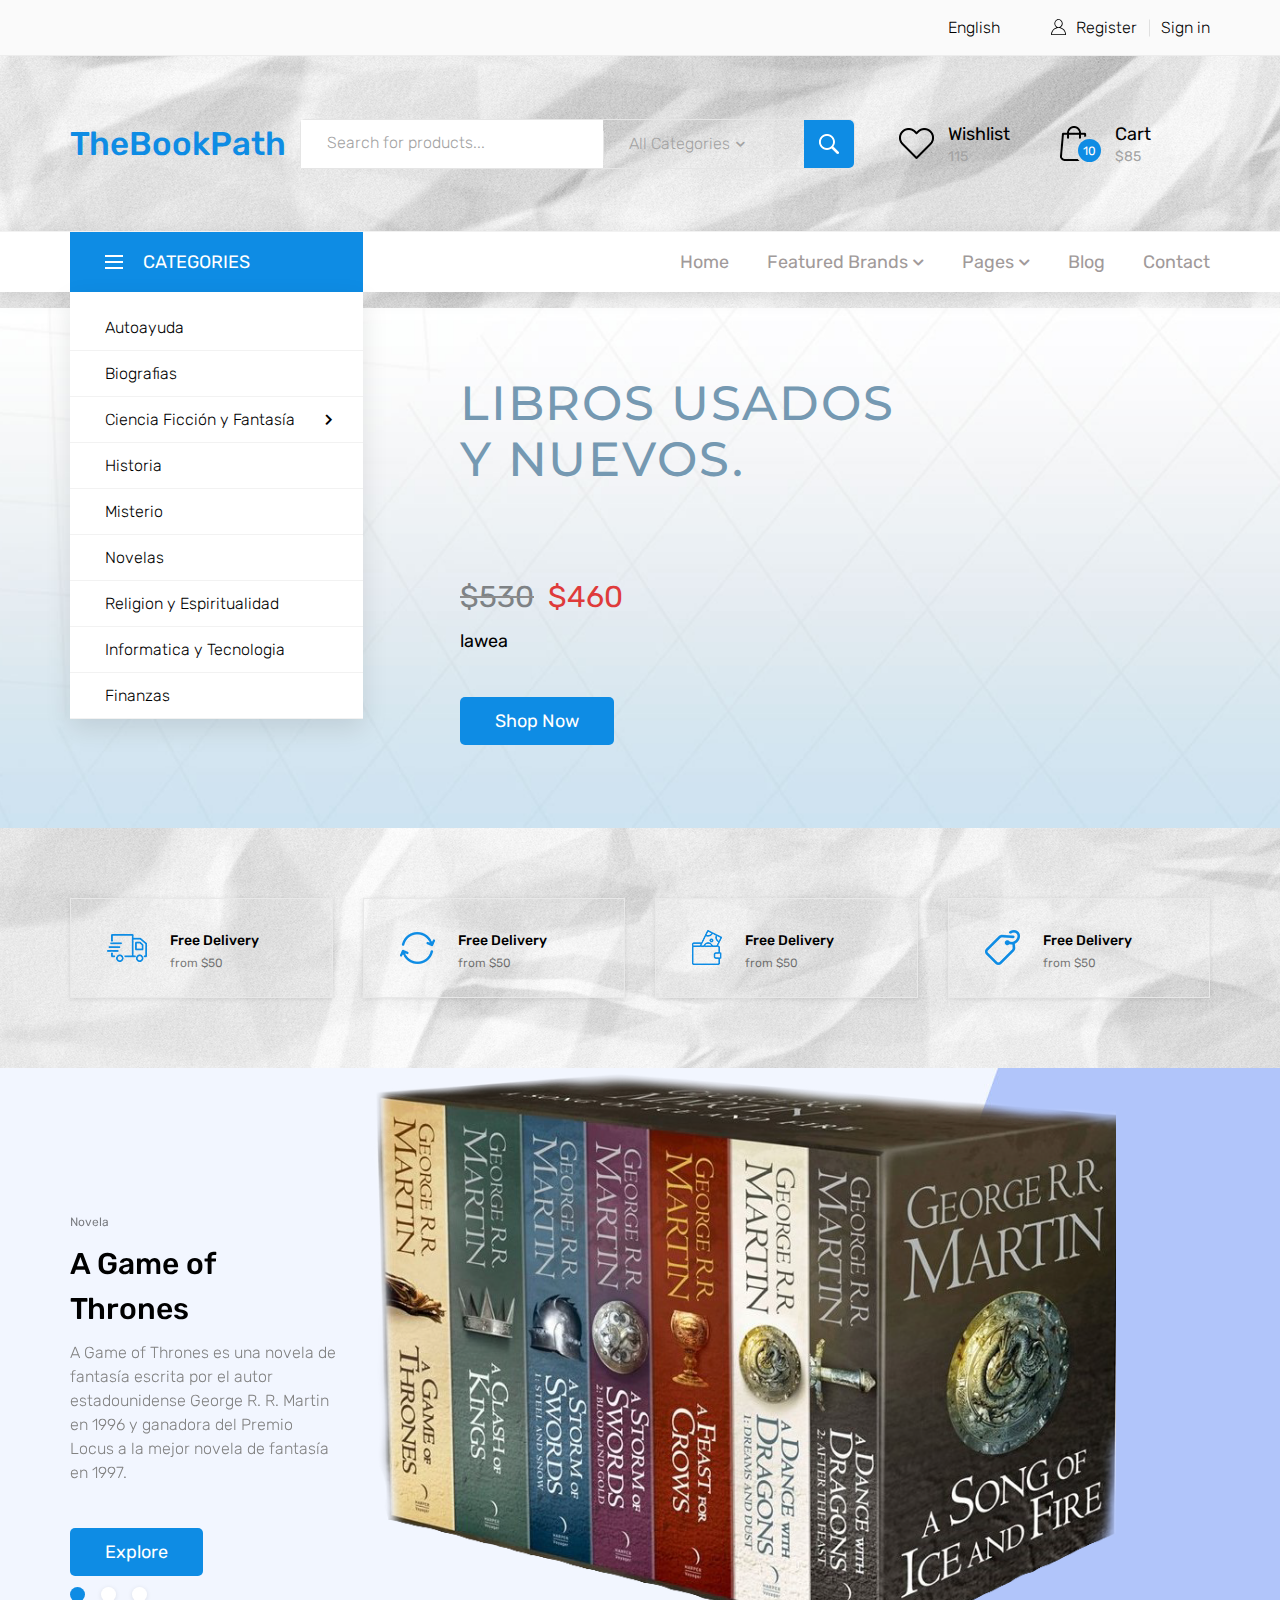
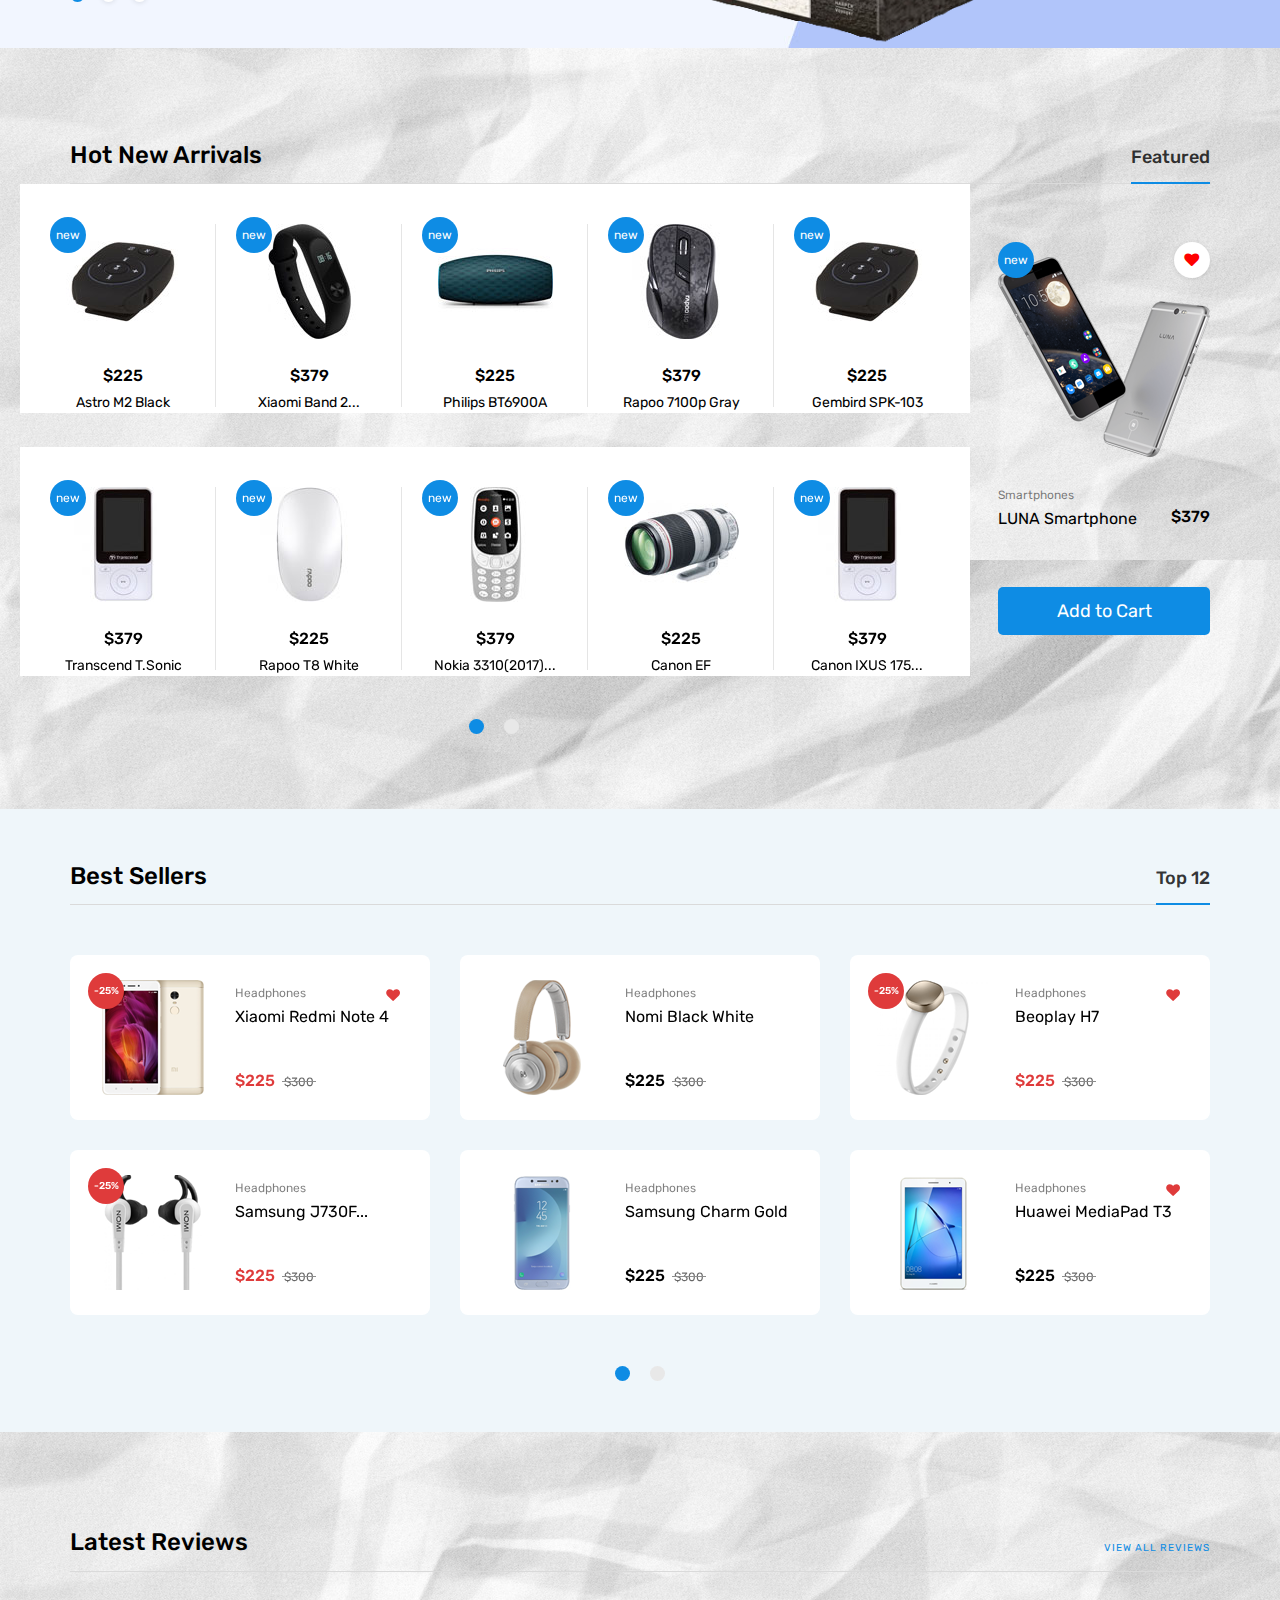
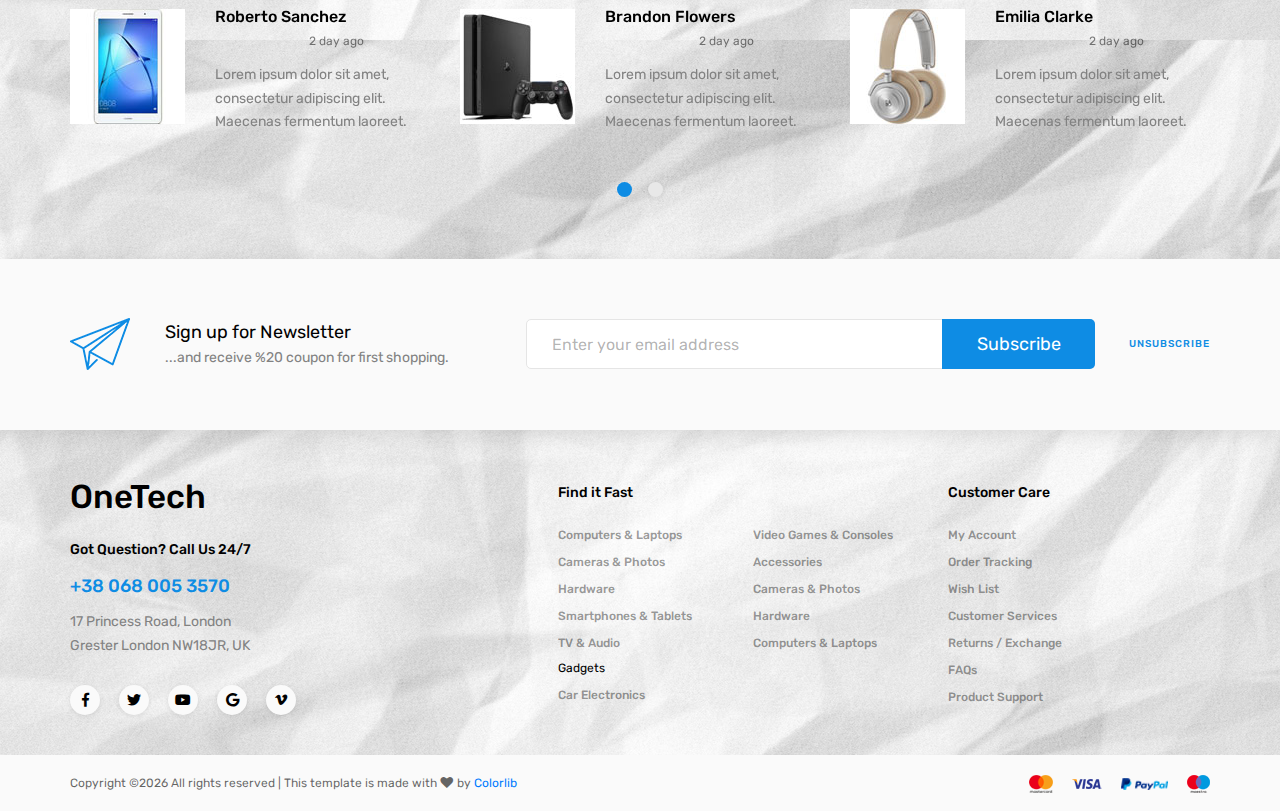
==== OneTech/OneTech/index.html @ 747f38c7 "Pagina" ====
<!DOCTYPE html>
<html lang="en">
<head>
<title>TheBookPath</title>
<meta charset="utf-8">
<meta http-equiv="X-UA-Compatible" content="IE=edge">
<meta name="description" content="TheBookPath">
<meta name="viewport" content="width=device-width, initial-scale=1">
<link rel="stylesheet" type="text/css" href="styles/bootstrap4/bootstrap.min.css">
<link href="plugins/fontawesome-free-5.0.1/css/fontawesome-all.css" rel="stylesheet" type="text/css">
<link rel="stylesheet" type="text/css" href="plugins/OwlCarousel2-2.2.1/owl.carousel.css">
<link rel="stylesheet" type="text/css" href="plugins/OwlCarousel2-2.2.1/owl.theme.default.css">
<link rel="stylesheet" type="text/css" href="plugins/OwlCarousel2-2.2.1/animate.css">
<link rel="stylesheet" type="text/css" href="plugins/slick-1.8.0/slick.css">
<link rel="stylesheet" type="text/css" href="styles/main_styles.css">
<link rel="stylesheet" type="text/css" href="styles/responsive.css">

</head>

<body>

<div class="super_container">
	
	<!-- Header -->
	
	<header class="header">

		<!-- Top Bar -->

		<div class="top_bar">
			<div class="container">
				<div class="row">
					<div class="col d-flex flex-row">

						<div class="top_bar_content ml-auto">
							<div class="top_bar_menu">
								<ul class="standard_dropdown top_bar_dropdown">
									<li>
										<a href="#">English<i class="fas fa-chevron-down"></i></a>
										<ul>
											<li><a href="#">Spanish</a></li>
										</ul>
									</li>
								</ul>
							</div>
							<div class="top_bar_user">
								<div class="user_icon"><img src="images/user.svg" alt=""></div>
								<div><a href="#">Register</a></div>
								<div><a href="#">Sign in</a></div>
							</div>
						</div>
					</div>
				</div>
			</div>		
		</div>

		<!-- Header Main -->

		<div class="header_main">
			<div class="container">
				<div class="row">

					<!-- Logo -->
					<div class="col-lg-2 col-sm-3 col-3 order-1">
						<div class="logo_container">
							<div class="logo"><a href="#">TheBookPath</a></div>
						</div>
					</div>

					<!-- Search -->
					<div class="col-lg-6 col-12 order-lg-2 order-3 text-lg-left text-right">
						<div class="header_search">
							<div class="header_search_content">
								<div class="header_search_form_container">
									<form action="#" class="header_search_form clearfix">
										<input type="search" required="required" class="header_search_input" placeholder="Search for products...">
										<div class="custom_dropdown">
											<div class="custom_dropdown_list">
												<span class="custom_dropdown_placeholder clc">All Categories</span>
												<i class="fas fa-chevron-down"></i>
												<ul class="custom_list clc">
													<li><a class="clc" href="#">All Categories</a></li>
													<li><a class="clc" href="#">Computers</a></li>
													<li><a class="clc" href="#">Laptops</a></li>
													<li><a class="clc" href="#">Cameras</a></li>
													<li><a class="clc" href="#">Hardware</a></li>
													<li><a class="clc" href="#">Smartphones</a></li>
												</ul>
											</div>
										</div>
										<button type="submit" class="header_search_button trans_300" value="Submit"><img src="images/search.png" alt=""></button>
									</form>
								</div>
							</div>
						</div>
					</div>

					<!-- Wishlist -->
					<div class="col-lg-4 col-9 order-lg-3 order-2 text-lg-left text-right">
						<div class="wishlist_cart d-flex flex-row align-items-center justify-content-end">
							<div class="wishlist d-flex flex-row align-items-center justify-content-end">
								<div class="wishlist_icon"><img src="images/heart.png" alt=""></div>
								<div class="wishlist_content">
									<div class="wishlist_text"><a href="#">Wishlist</a></div>
									<div class="wishlist_count">115</div>
								</div>
							</div>

							<!-- Cart -->
							<div class="cart">
								<div class="cart_container d-flex flex-row align-items-center justify-content-end">
									<div class="cart_icon">
										<img src="images/cart.png" alt="">
										<div class="cart_count"><span>10</span></div>
									</div>
									<div class="cart_content">
										<div class="cart_text"><a href="#">Cart</a></div>
										<div class="cart_price">$85</div>
									</div>
								</div>
							</div>
						</div>
					</div>
				</div>
			</div>
		</div>
		
		<!-- Main Navigation -->

		<nav class="main_nav">
			<div class="container">
				<div class="row">
					<div class="col">
						
						<div class="main_nav_content d-flex flex-row">

							<!-- Categories Menu -->

							<div class="cat_menu_container">
								<div class="cat_menu_title d-flex flex-row align-items-center justify-content-start">
									<div class="cat_burger"><span></span><span></span><span></span></div>
									<div class="cat_menu_text">categories</div>
								</div>

								<ul class="cat_menu">
									<li><a href="#">Autoayuda<i class="fas fa-chevron-right"></i></a></li>
									<li><a href="#">Biografias<i class="fas fa-chevron-right"></i></a></li>
									<li class="hassubs">
										<a href="#">Ciencia Ficción y Fantasía<i class="fas fa-chevron-right"></i></a>
										<ul>
											<li><a href="#">Épica<i class="fas fa-chevron-right"></i></a></li>
											<li><a href="#">Militar<i class="fas fa-chevron-right"></i></a></li>
											<li><a href="#">Vida Urbana<i class="fas fa-chevron-right"></i></a></li>
										</ul>
									</li>
									<li><a href="#">Historia<i class="fas fa-chevron-right"></i></a></li>
									<li><a href="#">Misterio<i class="fas fa-chevron-right"></i></a></li>
									<li><a href="#">Novelas<i class="fas fa-chevron-right"></i></a></li>
									<li><a href="#">Religion y Espiritualidad<i class="fas fa-chevron-right"></i></a></li>
									<li><a href="#">Informatica y Tecnologia<i class="fas fa-chevron-right"></i></a></li>
									<li><a href="#">Finanzas<i class="fas fa-chevron-right"></i></a></li>
								</ul>
							</div>

							<!-- Main Nav Menu -->

							<div class="main_nav_menu ml-auto">
								<ul class="standard_dropdown main_nav_dropdown">
									<li><a href="#">Home<i class="fas fa-chevron-down"></i></a></li>
									<li class="hassubs">
										<a href="#">Featured Brands<i class="fas fa-chevron-down"></i></a>
										<ul>
											<li>
												<a href="#">Menu Item<i class="fas fa-chevron-down"></i></a>
												<ul>
													<li><a href="#">Menu Item<i class="fas fa-chevron-down"></i></a></li>
													<li><a href="#">Menu Item<i class="fas fa-chevron-down"></i></a></li>
													<li><a href="#">Menu Item<i class="fas fa-chevron-down"></i></a></li>
												</ul>
											</li>
											<li><a href="#">Menu Item<i class="fas fa-chevron-down"></i></a></li>
											<li><a href="#">Menu Item<i class="fas fa-chevron-down"></i></a></li>
											<li><a href="#">Menu Item<i class="fas fa-chevron-down"></i></a></li>
										</ul>
									</li>
									<li class="hassubs">
										<a href="#">Pages<i class="fas fa-chevron-down"></i></a>
										<ul>
											<li><a href="shop.html">Shop<i class="fas fa-chevron-down"></i></a></li>
											<li><a href="product.html">Product<i class="fas fa-chevron-down"></i></a></li>
											<li><a href="blog.html">Blog<i class="fas fa-chevron-down"></i></a></li>
											<li><a href="blog_single.html">Blog Post<i class="fas fa-chevron-down"></i></a></li>
											<li><a href="regular.html">Regular Post<i class="fas fa-chevron-down"></i></a></li>
											<li><a href="cart.html">Cart<i class="fas fa-chevron-down"></i></a></li>
											<li><a href="contact.html">Contact<i class="fas fa-chevron-down"></i></a></li>
										</ul>
									</li>
									<li><a href="blog.html">Blog<i class="fas fa-chevron-down"></i></a></li>
									<li><a href="contact.html">Contact<i class="fas fa-chevron-down"></i></a></li>
								</ul>
							</div>

							<!-- Menu Trigger -->

							<div class="menu_trigger_container ml-auto">
								<div class="menu_trigger d-flex flex-row align-items-center justify-content-end">
									<div class="menu_burger">
										<div class="menu_trigger_text">menu</div>
										<div class="cat_burger menu_burger_inner"><span></span><span></span><span></span></div>
									</div>
								</div>
							</div>

						</div>
					</div>
				</div>
			</div>
		</nav>
		
		<!-- Menu -->

		<div class="page_menu">
			<div class="container">
				<div class="row">
					<div class="col">
						
						<div class="page_menu_content">
							
							<div class="page_menu_search">
								<form action="#">
									<input type="search" required="required" class="page_menu_search_input" placeholder="Search for products...">
								</form>
							</div>
							<ul class="page_menu_nav">
								<li class="page_menu_item has-children">
									<a href="#">Language<i class="fa fa-angle-down"></i></a>
									<ul class="page_menu_selection">
										<li><a href="#">English<i class="fa fa-angle-down"></i></a></li>
										<li><a href="#">Spanish<i class="fa fa-angle-down"></i></a></li>	
									</ul>
								</li>
								<li class="page_menu_item has-children">
									<a href="#">Currency<i class="fa fa-angle-down"></i></a>
									<ul class="page_menu_selection">
										<li><a href="#">US Dollar<i class="fa fa-angle-down"></i></a></li>
										<li><a href="#">EUR Euro<i class="fa fa-angle-down"></i></a></li>
										<li><a href="#">GBP British Pound<i class="fa fa-angle-down"></i></a></li>
										<li><a href="#">JPY Japanese Yen<i class="fa fa-angle-down"></i></a></li>
									</ul>
								</li>
								<li class="page_menu_item">
									<a href="#">Home<i class="fa fa-angle-down"></i></a>
								</li>
								<li class="page_menu_item has-children">
									<a href="#">Super Deals<i class="fa fa-angle-down"></i></a>
									<ul class="page_menu_selection">
										<li><a href="#">Super Deals<i class="fa fa-angle-down"></i></a></li>
										<li class="page_menu_item has-children">
											<a href="#">Menu Item<i class="fa fa-angle-down"></i></a>
											<ul class="page_menu_selection">
												<li><a href="#">Menu Item<i class="fa fa-angle-down"></i></a></li>
												<li><a href="#">Menu Item<i class="fa fa-angle-down"></i></a></li>
												<li><a href="#">Menu Item<i class="fa fa-angle-down"></i></a></li>
												<li><a href="#">Menu Item<i class="fa fa-angle-down"></i></a></li>
											</ul>
										</li>
										<li><a href="#">Menu Item<i class="fa fa-angle-down"></i></a></li>
										<li><a href="#">Menu Item<i class="fa fa-angle-down"></i></a></li>
										<li><a href="#">Menu Item<i class="fa fa-angle-down"></i></a></li>
									</ul>
								</li>
								<li class="page_menu_item has-children">
									<a href="#">Featured Brands<i class="fa fa-angle-down"></i></a>
									<ul class="page_menu_selection">
										<li><a href="#">Featured Brands<i class="fa fa-angle-down"></i></a></li>
										<li><a href="#">Menu Item<i class="fa fa-angle-down"></i></a></li>
										<li><a href="#">Menu Item<i class="fa fa-angle-down"></i></a></li>
										<li><a href="#">Menu Item<i class="fa fa-angle-down"></i></a></li>
									</ul>
								</li>
								<li class="page_menu_item has-children">
									<a href="#">Trending Styles<i class="fa fa-angle-down"></i></a>
									<ul class="page_menu_selection">
										<li><a href="#">Trending Styles<i class="fa fa-angle-down"></i></a></li>
										<li><a href="#">Menu Item<i class="fa fa-angle-down"></i></a></li>
										<li><a href="#">Menu Item<i class="fa fa-angle-down"></i></a></li>
										<li><a href="#">Menu Item<i class="fa fa-angle-down"></i></a></li>
									</ul>
								</li>
								<li class="page_menu_item"><a href="blog.html">blog<i class="fa fa-angle-down"></i></a></li>
								<li class="page_menu_item"><a href="contact.html">contact<i class="fa fa-angle-down"></i></a></li>
							</ul>
							
							<div class="menu_contact">
								<div class="menu_contact_item"><div class="menu_contact_icon"><img src="images/phone_white.png" alt=""></div>+38 068 005 3570</div>
								<div class="menu_contact_item"><div class="menu_contact_icon"><img src="images/mail_white.png" alt=""></div><a href="mailto:fastsales@gmail.com">fastsales@gmail.com</a></div>
							</div>
						</div>
					</div>
				</div>
			</div>
		</div>

	</header>
	
	<!-- Banner -->

	<div class="banner">
		<div class="banner_background" style="background-image:url(images/banner_background.jpg)"></div>
		<div class="container fill_height">
			<div class="row fill_height">
				<div class="banner_product_image"><img src="images/banner_product.jpg" alt=""></div>
				<div class="col-lg-5 offset-lg-4 fill_height">
					<div class="banner_content">
						<h1 class="banner_text">Libros usados y nuevos.</h1>
						<div class="banner_price"><span>$530</span>$460</div>
						<div class="banner_product_name">lawea</div>
						<div class="button banner_button"><a href="#">Shop Now</a></div>
					</div>
				</div>
			</div>
		</div>
	</div>

	<!-- Characteristics -->

	<div class="characteristics">
		<div class="container">
			<div class="row">

				<!-- Char. Item -->
				<div class="col-lg-3 col-md-6 char_col">
					
					<div class="char_item d-flex flex-row align-items-center justify-content-start">
						<div class="char_icon"><img src="images/char_1.png" alt=""></div>
						<div class="char_content">
							<div class="char_title">Free Delivery</div>
							<div class="char_subtitle">from $50</div>
						</div>
					</div>
				</div>

				<!-- Char. Item -->
				<div class="col-lg-3 col-md-6 char_col">
					
					<div class="char_item d-flex flex-row align-items-center justify-content-start">
						<div class="char_icon"><img src="images/char_2.png" alt=""></div>
						<div class="char_content">
							<div class="char_title">Free Delivery</div>
							<div class="char_subtitle">from $50</div>
						</div>
					</div>
				</div>

				<!-- Char. Item -->
				<div class="col-lg-3 col-md-6 char_col">
					
					<div class="char_item d-flex flex-row align-items-center justify-content-start">
						<div class="char_icon"><img src="images/char_3.png" alt=""></div>
						<div class="char_content">
							<div class="char_title">Free Delivery</div>
							<div class="char_subtitle">from $50</div>
						</div>
					</div>
				</div>

				<!-- Char. Item -->
				<div class="col-lg-3 col-md-6 char_col">
					
					<div class="char_item d-flex flex-row align-items-center justify-content-start">
						<div class="char_icon"><img src="images/char_4.png" alt=""></div>
						<div class="char_content">
							<div class="char_title">Free Delivery</div>
							<div class="char_subtitle">from $50</div>
						</div>
					</div>
				</div>
			</div>
		</div>
	</div>

	<!-- Banner -->

	<div class="banner_2">
		<div class="banner_2_background" style="background-image:url(images/banner_2_background.jpg)"></div>
		<div class="banner_2_container">
			<div class="banner_2_dots"></div>
			<!-- Banner 2 Slider -->

			<div class="owl-carousel owl-theme banner_2_slider">

				<!-- Banner 2 Slider Item -->
				<div class="owl-item">
					<div class="banner_2_item">
						<div class="container fill_height">
							<div class="row fill_height">
								<div class="col-lg-4 col-md-6 fill_height">
									<div class="banner_2_content">
										<div class="banner_2_category">Novela</div>
										<div class="banner_2_title">A Game of Thrones</div>
										<div class="banner_2_text">A Game of Thrones es una novela de fantasía escrita por el autor estadounidense George R. R. Martin en 1996 y ganadora del Premio Locus a la mejor novela de fantasía en 1997. </div>
										<div class="button banner_2_button"><a href="#">Explore</a></div>
									</div>
									
								</div>
								<div class="col-lg-8 col-md-6 fill_height">
									<div class="banner_2_image_container">
										<div class="banner_2_image"><img src="images/banner_2_product.png" alt=""></div>
									</div>
								</div>
							</div>
						</div>			
					</div>
				</div>

				<!-- Banner 2 Slider Item -->
				<div class="owl-item">
					<div class="banner_2_item">
						<div class="container fill_height">
							<div class="row fill_height">
								<div class="col-lg-4 col-md-6 fill_height">
									<div class="banner_2_content">
										<div class="banner_2_category">Laptops</div>
										<div class="banner_2_title">MacBook Air 13</div>
										<div class="banner_2_text">Lorem ipsum dolor sit amet, consectetur adipiscing elit. Maecenas fermentum laoreet.</div>
										<div class="rating_r rating_r_4 banner_2_rating"><i></i><i></i><i></i><i></i><i></i></div>
										<div class="button banner_2_button"><a href="#">Explore</a></div>
									</div>
									
								</div>
								<div class="col-lg-8 col-md-6 fill_height">
									<div class="banner_2_image_container">
										<div class="banner_2_image"><img src="images/banner_2_product.png" alt=""></div>
									</div>
								</div>
							</div>
						</div>			
					</div>
				</div>

				<!-- Banner 2 Slider Item -->
				<div class="owl-item">
					<div class="banner_2_item">
						<div class="container fill_height">
							<div class="row fill_height">
								<div class="col-lg-4 col-md-6 fill_height">
									<div class="banner_2_content">
										<div class="banner_2_category">Laptops</div>
										<div class="banner_2_title">MacBook Air 13</div>
										<div class="banner_2_text">Lorem ipsum dolor sit amet, consectetur adipiscing elit. Maecenas fermentum laoreet.</div>
										<div class="rating_r rating_r_4 banner_2_rating"><i></i><i></i><i></i><i></i><i></i></div>
										<div class="button banner_2_button"><a href="#">Explore</a></div>
									</div>
									
								</div>
								<div class="col-lg-8 col-md-6 fill_height">
									<div class="banner_2_image_container">
										<div class="banner_2_image"><img src="images/banner_2_product.png" alt=""></div>
									</div>
								</div>
							</div>
						</div>			
					</div>
				</div>

			</div>
		</div>
	</div>

	<!-- Hot New Arrivals -->

	<div class="new_arrivals">
		<div class="container">
			<div class="row">
				<div class="col">
					<div class="tabbed_container">
						<div class="tabs clearfix tabs-right">
							<div class="new_arrivals_title">Hot New Arrivals</div>
							<ul class="clearfix">
								<li class="active">Featured</li>
							</ul>
							<div class="tabs_line"><span></span></div>
						</div>
						<div class="row">
							<div class="col-lg-9" style="z-index:1;">

								<!-- Product Panel -->
								<div class="product_panel panel active">
									<div class="arrivals_slider slider">

										<!-- Slider Item -->
										<div class="arrivals_slider_item">
											<div class="border_active"></div>
											<div class="product_item is_new d-flex flex-column align-items-center justify-content-center text-center">
												<div class="product_image d-flex flex-column align-items-center justify-content-center"><img src="images/new_1.jpg" alt=""></div>
												<div class="product_content">
													<div class="product_price">$225</div>
													<div class="product_name"><div><a href="product.html">Astro M2 Black</a></div></div>
													<div class="product_extras">
														<div class="product_color">
															<input type="radio" checked name="product_color" style="background:#b19c83">
															<input type="radio" name="product_color" style="background:#000000">
															<input type="radio" name="product_color" style="background:#999999">
														</div>
														<button class="product_cart_button">Add to Cart</button>
													</div>
												</div>
												<div class="product_fav"><i class="fas fa-heart"></i></div>
												<ul class="product_marks">
													<li class="product_mark product_discount">-25%</li>
													<li class="product_mark product_new">new</li>
												</ul>
											</div>
										</div>

										<!-- Slider Item -->
										<div class="arrivals_slider_item">
											<div class="border_active"></div>
											<div class="product_item is_new d-flex flex-column align-items-center justify-content-center text-center">
												<div class="product_image d-flex flex-column align-items-center justify-content-center"><img src="images/new_2.jpg" alt=""></div>
												<div class="product_content">
													<div class="product_price">$379</div>
													<div class="product_name"><div><a href="product.html">Transcend T.Sonic</a></div></div>
													<div class="product_extras">
														<div class="product_color">
															<input type="radio" checked name="product_color" style="background:#b19c83">
															<input type="radio" name="product_color" style="background:#000000">
															<input type="radio" name="product_color" style="background:#999999">
														</div>
														<button class="product_cart_button active">Add to Cart</button>
													</div>
												</div>
												<div class="product_fav"><i class="fas fa-heart"></i></div>
												<ul class="product_marks">
													<li class="product_mark product_discount"></li>
													<li class="product_mark product_new">new</li>
												</ul>
											</div>
										</div>

										<!-- Slider Item -->
										<div class="arrivals_slider_item">
											<div class="border_active"></div>
											<div class="product_item is_new d-flex flex-column align-items-center justify-content-center text-center">
												<div class="product_image d-flex flex-column align-items-center justify-content-center"><img src="images/new_3.jpg" alt=""></div>
												<div class="product_content">
													<div class="product_price">$379</div>
													<div class="product_name"><div><a href="product.html">Xiaomi Band 2...</a></div></div>
													<div class="product_extras">
														<div class="product_color">
															<input type="radio" checked name="product_color" style="background:#b19c83">
															<input type="radio" name="product_color" style="background:#000000">
															<input type="radio" name="product_color" style="background:#999999">
														</div>
														<button class="product_cart_button">Add to Cart</button>
													</div>
												</div>
												<div class="product_fav"><i class="fas fa-heart"></i></div>
												<ul class="product_marks">
													<li class="product_mark product_discount"></li>
													<li class="product_mark product_new">new</li>
												</ul>
											</div>
										</div>

										<!-- Slider Item -->
										<div class="arrivals_slider_item">
											<div class="border_active"></div>
											<div class="product_item is_new d-flex flex-column align-items-center justify-content-center text-center">
												<div class="product_image d-flex flex-column align-items-center justify-content-center"><img src="images/new_4.jpg" alt=""></div>
												<div class="product_content">
													<div class="product_price">$225</div>
													<div class="product_name"><div><a href="product.html">Rapoo T8 White</a></div></div>
													<div class="product_extras">
														<div class="product_color">
															<input type="radio" checked name="product_color" style="background:#b19c83">
															<input type="radio" name="product_color" style="background:#000000">
															<input type="radio" name="product_color" style="background:#999999">
														</div>
														<button class="product_cart_button">Add to Cart</button>
													</div>
												</div>
												<div class="product_fav"><i class="fas fa-heart"></i></div>
												<ul class="product_marks">
													<li class="product_mark product_discount"></li>
													<li class="product_mark product_new">new</li>
												</ul>
											</div>
										</div>

										<!-- Slider Item -->
										<div class="arrivals_slider_item">
											<div class="border_active"></div>
											<div class="product_item is_new d-flex flex-column align-items-center justify-content-center text-center">
												<div class="product_image d-flex flex-column align-items-center justify-content-center"><img src="images/new_5.jpg" alt=""></div>
												<div class="product_content">
													<div class="product_price">$225</div>
													<div class="product_name"><div><a href="product.html">Philips BT6900A</a></div></div>
													<div class="product_extras">
														<div class="product_color">
															<input type="radio" checked name="product_color" style="background:#b19c83">
															<input type="radio" name="product_color" style="background:#000000">
															<input type="radio" name="product_color" style="background:#999999">
														</div>
														<button class="product_cart_button">Add to Cart</button>
													</div>
												</div>
												<div class="product_fav"><i class="fas fa-heart"></i></div>
												<ul class="product_marks">
													<li class="product_mark product_discount"></li>
													<li class="product_mark product_new">new</li>
												</ul>
											</div>
										</div>

										<!-- Slider Item -->
										<div class="arrivals_slider_item">
											<div class="border_active"></div>
											<div class="product_item is_new d-flex flex-column align-items-center justify-content-center text-center">
												<div class="product_image d-flex flex-column align-items-center justify-content-center"><img src="images/new_6.jpg" alt=""></div>
												<div class="product_content">
													<div class="product_price">$379</div>
													<div class="product_name"><div><a href="product.html">Nokia 3310(2017)...</a></div></div>
													<div class="product_extras">
														<div class="product_color">
															<input type="radio" checked name="product_color" style="background:#b19c83">
															<input type="radio" name="product_color" style="background:#000000">
															<input type="radio" name="product_color" style="background:#999999">
														</div>
														<button class="product_cart_button">Add to Cart</button>
													</div>
												</div>
												<div class="product_fav"><i class="fas fa-heart"></i></div>
												<ul class="product_marks">
													<li class="product_mark product_discount"></li>
													<li class="product_mark product_new">new</li>
												</ul>
											</div>
										</div>

										<!-- Slider Item -->
										<div class="arrivals_slider_item">
											<div class="border_active"></div>
											<div class="product_item is_new d-flex flex-column align-items-center justify-content-center text-center">
												<div class="product_image d-flex flex-column align-items-center justify-content-center"><img src="images/new_7.jpg" alt=""></div>
												<div class="product_content">
													<div class="product_price">$379</div>
													<div class="product_name"><div><a href="product.html">Rapoo 7100p Gray</a></div></div>
													<div class="product_extras">
														<div class="product_color">
															<input type="radio" checked name="product_color" style="background:#b19c83">
															<input type="radio" name="product_color" style="background:#000000">
															<input type="radio" name="product_color" style="background:#999999">
														</div>
														<button class="product_cart_button">Add to Cart</button>
													</div>
												</div>
												<div class="product_fav"><i class="fas fa-heart"></i></div>
												<ul class="product_marks">
													<li class="product_mark product_discount">-25%</li>
													<li class="product_mark product_new">new</li>
												</ul>
											</div>
										</div>

										<!-- Slider Item -->
										<div class="arrivals_slider_item">
											<div class="border_active"></div>
											<div class="product_item is_new d-flex flex-column align-items-center justify-content-center text-center">
												<div class="product_image d-flex flex-column align-items-center justify-content-center"><img src="images/new_8.jpg" alt=""></div>
												<div class="product_content">
													<div class="product_price">$225</div>
													<div class="product_name"><div><a href="product.html">Canon EF</a></div></div>
													<div class="product_extras">
														<div class="product_color">
															<input type="radio" checked name="product_color" style="background:#b19c83">
															<input type="radio" name="product_color" style="background:#000000">
															<input type="radio" name="product_color" style="background:#999999">
														</div>
														<button class="product_cart_button">Add to Cart</button>
													</div>
												</div>
												<div class="product_fav"><i class="fas fa-heart"></i></div>
												<ul class="product_marks">
													<li class="product_mark product_discount"></li>
													<li class="product_mark product_new">new</li>
												</ul>
											</div>
										</div>

										<!-- Slider Item -->
										<div class="arrivals_slider_item">
											<div class="border_active"></div>
											<div class="product_item is_new d-flex flex-column align-items-center justify-content-center text-center">
												<div class="product_image d-flex flex-column align-items-center justify-content-center"><img src="images/new_1.jpg" alt=""></div>
												<div class="product_content">
													<div class="product_price">$225</div>
													<div class="product_name"><div><a href="product.html">Gembird SPK-103</a></div></div>
													<div class="product_extras">
														<div class="product_color">
															<input type="radio" checked name="product_color" style="background:#b19c83">
															<input type="radio" name="product_color" style="background:#000000">
															<input type="radio" name="product_color" style="background:#999999">
														</div>
														<button class="product_cart_button">Add to Cart</button>
													</div>
												</div>
												<div class="product_fav"><i class="fas fa-heart"></i></div>
												<ul class="product_marks">
													<li class="product_mark product_discount"></li>
													<li class="product_mark product_new">new</li>
												</ul>
											</div>
										</div>

										<!-- Slider Item -->
										<div class="arrivals_slider_item">
											<div class="border_active"></div>
											<div class="product_item is_new d-flex flex-column align-items-center justify-content-center text-center">
												<div class="product_image d-flex flex-column align-items-center justify-content-center"><img src="images/new_2.jpg" alt=""></div>
												<div class="product_content">
													<div class="product_price">$379</div>
													<div class="product_name"><div><a href="product.html">Canon IXUS 175...</a></div></div>
													<div class="product_extras">
														<div class="product_color">
															<input type="radio" checked name="product_color" style="background:#b19c83">
															<input type="radio" name="product_color" style="background:#000000">
															<input type="radio" name="product_color" style="background:#999999">
														</div>
														<button class="product_cart_button">Add to Cart</button>
													</div>
												</div>
												<div class="product_fav"><i class="fas fa-heart"></i></div>
												<ul class="product_marks">
													<li class="product_mark product_discount"></li>
													<li class="product_mark product_new">new</li>
												</ul>
											</div>
										</div>

										<!-- Slider Item -->
										<div class="arrivals_slider_item">
											<div class="border_active"></div>
											<div class="product_item is_new d-flex flex-column align-items-center justify-content-center text-center">
												<div class="product_image d-flex flex-column align-items-center justify-content-center"><img src="images/new_3.jpg" alt=""></div>
												<div class="product_content">
													<div class="product_price">$379</div>
													<div class="product_name"><div><a href="product.html">Huawei MediaPad...</a></div></div>
													<div class="product_extras">
														<div class="product_color">
															<input type="radio" checked name="product_color" style="background:#b19c83">
															<input type="radio" name="product_color" style="background:#000000">
															<input type="radio" name="product_color" style="background:#999999">
														</div>
														<button class="product_cart_button">Add to Cart</button>
													</div>
												</div>
												<div class="product_fav"><i class="fas fa-heart"></i></div>
												<ul class="product_marks">
													<li class="product_mark product_discount"></li>
													<li class="product_mark product_new">new</li>
												</ul>
											</div>
										</div>

										<!-- Slider Item -->
										<div class="arrivals_slider_item">
										<div class="border_active"></div>
											<div class="product_item is_new d-flex flex-column align-items-center justify-content-center text-center">
												<div class="product_image d-flex flex-column align-items-center justify-content-center"><img src="images/new_4.jpg" alt=""></div>
												<div class="product_content">
													<div class="product_price">$225</div>
													<div class="product_name"><div><a href="product.html">Huawei MediaPad...</a></div></div>
													<div class="product_extras">
														<div class="product_color">
															<input type="radio" checked name="product_color" style="background:#b19c83">
															<input type="radio" name="product_color" style="background:#000000">
															<input type="radio" name="product_color" style="background:#999999">
														</div>
														<button class="product_cart_button">Add to Cart</button>
													</div>
												</div>
												<div class="product_fav"><i class="fas fa-heart"></i></div>
												<ul class="product_marks">
													<li class="product_mark product_discount"></li>
													<li class="product_mark product_new">new</li>
												</ul>
											</div>
										</div>

										<!-- Slider Item -->
										<div class="arrivals_slider_item">
											<div class="border_active"></div>
											<div class="product_item is_new d-flex flex-column align-items-center justify-content-center text-center">
												<div class="product_image d-flex flex-column align-items-center justify-content-center"><img src="images/new_5.jpg" alt=""></div>
												<div class="product_content">
													<div class="product_price">$225</div>
													<div class="product_name"><div><a href="product.html">Huawei MediaPad...</a></div></div>
													<div class="product_extras">
														<div class="product_color">
															<input type="radio" checked name="product_color" style="background:#b19c83">
															<input type="radio" name="product_color" style="background:#000000">
															<input type="radio" name="product_color" style="background:#999999">
														</div>
														<button class="product_cart_button">Add to Cart</button>
													</div>
												</div>
												<div class="product_fav"><i class="fas fa-heart"></i></div>
												<ul class="product_marks">
													<li class="product_mark product_discount"></li>
													<li class="product_mark product_new">new</li>
												</ul>
											</div>
										</div>

										<!-- Slider Item -->
										<div class="arrivals_slider_item">
											<div class="border_active"></div>
											<div class="product_item is_new d-flex flex-column align-items-center justify-content-center text-center">
												<div class="product_image d-flex flex-column align-items-center justify-content-center"><img src="images/new_6.jpg" alt=""></div>
												<div class="product_content">
													<div class="product_price">$379</div>
													<div class="product_name"><div><a href="product.html">Huawei MediaPad...</a></div></div>
													<div class="product_extras">
														<div class="product_color">
															<input type="radio" checked name="product_color" style="background:#b19c83">
															<input type="radio" name="product_color" style="background:#000000">
															<input type="radio" name="product_color" style="background:#999999">
														</div>
														<button class="product_cart_button">Add to Cart</button>
													</div>
												</div>
												<div class="product_fav"><i class="fas fa-heart"></i></div>
												<ul class="product_marks">
													<li class="product_mark product_discount"></li>
													<li class="product_mark product_new">new</li>
												</ul>
											</div>
										</div>

										<!-- Slider Item -->
										<div class="arrivals_slider_item">
											<div class="border_active"></div>
											<div class="product_item is_new d-flex flex-column align-items-center justify-content-center text-center">
												<div class="product_image d-flex flex-column align-items-center justify-content-center"><img src="images/new_7.jpg" alt=""></div>
												<div class="product_content">
													<div class="product_price">$379</div>
													<div class="product_name"><div><a href="product.html">Huawei MediaPad...</a></div></div>
													<div class="product_extras">
														<div class="product_color">
															<input type="radio" checked name="product_color" style="background:#b19c83">
															<input type="radio" name="product_color" style="background:#000000">
															<input type="radio" name="product_color" style="background:#999999">
														</div>
														<button class="product_cart_button">Add to Cart</button>
													</div>
												</div>
												<div class="product_fav"><i class="fas fa-heart"></i></div>
												<ul class="product_marks">
													<li class="product_mark product_discount"></li>
													<li class="product_mark product_new">new</li>
												</ul>
											</div>
										</div>

										<!-- Slider Item -->
										<div class="arrivals_slider_item">
											<div class="border_active"></div>
											<div class="product_item is_new d-flex flex-column align-items-center justify-content-center text-center">
												<div class="product_image d-flex flex-column align-items-center justify-content-center"><img src="images/new_8.jpg" alt=""></div>
												<div class="product_content">
													<div class="product_price">$225</div>
													<div class="product_name"><div><a href="product.html">Huawei MediaPad...</a></div></div>
													<div class="product_extras">
														<div class="product_color">
															<input type="radio" checked name="product_color" style="background:#b19c83">
															<input type="radio" name="product_color" style="background:#000000">
															<input type="radio" name="product_color" style="background:#999999">
														</div>
														<button class="product_cart_button">Add to Cart</button>
													</div>
												</div>
												<div class="product_fav"><i class="fas fa-heart"></i></div>
												<ul class="product_marks">
													<li class="product_mark product_discount"></li>
													<li class="product_mark product_new">new</li>
												</ul>
											</div>
										</div>
									</div>
									<div class="arrivals_slider_dots_cover"></div>
								</div>

								<!-- Product Panel -->
								<div class="product_panel panel">
									<div class="arrivals_slider slider">

										<!-- Slider Item -->
										<div class="arrivals_slider_item">
											<div class="border_active"></div>
											<div class="product_item is_new d-flex flex-column align-items-center justify-content-center text-center">
												<div class="product_image d-flex flex-column align-items-center justify-content-center"><img src="images/new_1.jpg" alt=""></div>
												<div class="product_content">
													<div class="product_price">$225</div>
													<div class="product_name"><div><a href="product.html">Huawei MediaPad...</a></div></div>
													<div class="product_extras">
														<div class="product_color">
															<input type="radio" checked name="product_color" style="background:#b19c83">
															<input type="radio" name="product_color" style="background:#000000">
															<input type="radio" name="product_color" style="background:#999999">
														</div>
														<button class="product_cart_button">Add to Cart</button>
													</div>
												</div>
												<div class="product_fav"><i class="fas fa-heart"></i></div>
												<ul class="product_marks">
													<li class="product_mark product_discount">-25%</li>
													<li class="product_mark product_new">new</li>
												</ul>
											</div>
										</div>

										<!-- Slider Item -->
										<div class="arrivals_slider_item">
											<div class="border_active"></div>
											<div class="product_item is_new d-flex flex-column align-items-center justify-content-center text-center">
												<div class="product_image d-flex flex-column align-items-center justify-content-center"><img src="images/new_2.jpg" alt=""></div>
												<div class="product_content">
													<div class="product_price">$379</div>
													<div class="product_name"><div><a href="product.html">Huawei MediaPad...</a></div></div>
													<div class="product_extras">
														<div class="product_color">
															<input type="radio" checked name="product_color" style="background:#b19c83">
															<input type="radio" name="product_color" style="background:#000000">
															<input type="radio" name="product_color" style="background:#999999">
														</div>
														<button class="product_cart_button active">Add to Cart</button>
													</div>
												</div>
												<div class="product_fav"><i class="fas fa-heart"></i></div>
												<ul class="product_marks">
													<li class="product_mark product_discount"></li>
													<li class="product_mark product_new">new</li>
												</ul>
											</div>
										</div>

										<!-- Slider Item -->
										<div class="arrivals_slider_item">
											<div class="border_active"></div>
											<div class="product_item is_new d-flex flex-column align-items-center justify-content-center text-center">
												<div class="product_image d-flex flex-column align-items-center justify-content-center"><img src="images/new_3.jpg" alt=""></div>
												<div class="product_content">
													<div class="product_price">$379</div>
													<div class="product_name"><div><a href="product.html">Huawei MediaPad...</a></div></div>
													<div class="product_extras">
														<div class="product_color">
															<input type="radio" checked name="product_color" style="background:#b19c83">
															<input type="radio" name="product_color" style="background:#000000">
															<input type="radio" name="product_color" style="background:#999999">
														</div>
														<button class="product_cart_button">Add to Cart</button>
													</div>
												</div>
												<div class="product_fav"><i class="fas fa-heart"></i></div>
												<ul class="product_marks">
													<li class="product_mark product_discount"></li>
													<li class="product_mark product_new">new</li>
												</ul>
											</div>
										</div>

										<!-- Slider Item -->
										<div class="arrivals_slider_item">
											<div class="border_active"></div>
											<div class="product_item is_new d-flex flex-column align-items-center justify-content-center text-center">
												<div class="product_image d-flex flex-column align-items-center justify-content-center"><img src="images/new_4.jpg" alt=""></div>
												<div class="product_content">
													<div class="product_price">$225</div>
													<div class="product_name"><div><a href="product.html">Huawei MediaPad...</a></div></div>
													<div class="product_extras">
														<div class="product_color">
															<input type="radio" checked name="product_color" style="background:#b19c83">
															<input type="radio" name="product_color" style="background:#000000">
															<input type="radio" name="product_color" style="background:#999999">
														</div>
														<button class="product_cart_button">Add to Cart</button>
													</div>
												</div>
												<div class="product_fav"><i class="fas fa-heart"></i></div>
												<ul class="product_marks">
													<li class="product_mark product_discount"></li>
													<li class="product_mark product_new">new</li>
												</ul>
											</div>
										</div>

										<!-- Slider Item -->
										<div class="arrivals_slider_item">
											<div class="border_active"></div>
											<div class="product_item is_new d-flex flex-column align-items-center justify-content-center text-center">
												<div class="product_image d-flex flex-column align-items-center justify-content-center"><img src="images/new_5.jpg" alt=""></div>
												<div class="product_content">
													<div class="product_price">$225</div>
													<div class="product_name"><div><a href="product.html">Huawei MediaPad...</a></div></div>
													<div class="product_extras">
														<div class="product_color">
															<input type="radio" checked name="product_color" style="background:#b19c83">
															<input type="radio" name="product_color" style="background:#000000">
															<input type="radio" name="product_color" style="background:#999999">
														</div>
														<button class="product_cart_button">Add to Cart</button>
													</div>
												</div>
												<div class="product_fav"><i class="fas fa-heart"></i></div>
												<ul class="product_marks">
													<li class="product_mark product_discount"></li>
													<li class="product_mark product_new">new</li>
												</ul>
											</div>
										</div>

										<!-- Slider Item -->
										<div class="arrivals_slider_item">
											<div class="border_active"></div>
											<div class="product_item is_new d-flex flex-column align-items-center justify-content-center text-center">
												<div class="product_image d-flex flex-column align-items-center justify-content-center"><img src="images/new_6.jpg" alt=""></div>
												<div class="product_content">
													<div class="product_price">$379</div>
													<div class="product_name"><div><a href="product.html">Huawei MediaPad...</a></div></div>
													<div class="product_extras">
														<div class="product_color">
															<input type="radio" checked name="product_color" style="background:#b19c83">
															<input type="radio" name="product_color" style="background:#000000">
															<input type="radio" name="product_color" style="background:#999999">
														</div>
														<button class="product_cart_button">Add to Cart</button>
													</div>
												</div>
												<div class="product_fav"><i class="fas fa-heart"></i></div>
												<ul class="product_marks">
													<li class="product_mark product_discount"></li>
													<li class="product_mark product_new">new</li>
												</ul>
											</div>
										</div>

										<!-- Slider Item -->
										<div class="arrivals_slider_item">
											<div class="border_active"></div>
											<div class="product_item is_new d-flex flex-column align-items-center justify-content-center text-center">
												<div class="product_image d-flex flex-column align-items-center justify-content-center"><img src="images/new_7.jpg" alt=""></div>
												<div class="product_content">
													<div class="product_price">$379</div>
													<div class="product_name"><div><a href="product.html">Huawei MediaPad...</a></div></div>
													<div class="product_extras">
														<div class="product_color">
															<input type="radio" checked name="product_color" style="background:#b19c83">
															<input type="radio" name="product_color" style="background:#000000">
															<input type="radio" name="product_color" style="background:#999999">
														</div>
														<button class="product_cart_button">Add to Cart</button>
													</div>
												</div>
												<div class="product_fav"><i class="fas fa-heart"></i></div>
												<ul class="product_marks">
													<li class="product_mark product_discount">-25%</li>
													<li class="product_mark product_new">new</li>
												</ul>
											</div>
										</div>

										<!-- Slider Item -->
										<div class="arrivals_slider_item">
											<div class="border_active"></div>
											<div class="product_item is_new d-flex flex-column align-items-center justify-content-center text-center">
												<div class="product_image d-flex flex-column align-items-center justify-content-center"><img src="images/new_8.jpg" alt=""></div>
												<div class="product_content">
													<div class="product_price">$225</div>
													<div class="product_name"><div><a href="product.html">Huawei MediaPad...</a></div></div>
													<div class="product_extras">
														<div class="product_color">
															<input type="radio" checked name="product_color" style="background:#b19c83">
															<input type="radio" name="product_color" style="background:#000000">
															<input type="radio" name="product_color" style="background:#999999">
														</div>
														<button class="product_cart_button">Add to Cart</button>
													</div>
												</div>
												<div class="product_fav"><i class="fas fa-heart"></i></div>
												<ul class="product_marks">
													<li class="product_mark product_discount"></li>
													<li class="product_mark product_new">new</li>
												</ul>
											</div>
										</div>

										<!-- Slider Item -->
										<div class="arrivals_slider_item">
											<div class="border_active"></div>
											<div class="product_item is_new d-flex flex-column align-items-center justify-content-center text-center">
												<div class="product_image d-flex flex-column align-items-center justify-content-center"><img src="images/new_1.jpg" alt=""></div>
												<div class="product_content">
													<div class="product_price">$225</div>
													<div class="product_name"><div><a href="product.html">Huawei MediaPad...</a></div></div>
													<div class="product_extras">
														<div class="product_color">
															<input type="radio" checked name="product_color" style="background:#b19c83">
															<input type="radio" name="product_color" style="background:#000000">
															<input type="radio" name="product_color" style="background:#999999">
														</div>
														<button class="product_cart_button">Add to Cart</button>
													</div>
												</div>
												<div class="product_fav"><i class="fas fa-heart"></i></div>
												<ul class="product_marks">
													<li class="product_mark product_discount"></li>
													<li class="product_mark product_new">new</li>
												</ul>
											</div>
										</div>

										<!-- Slider Item -->
										<div class="arrivals_slider_item">
											<div class="border_active"></div>
											<div class="product_item is_new d-flex flex-column align-items-center justify-content-center text-center">
												<div class="product_image d-flex flex-column align-items-center justify-content-center"><img src="images/new_2.jpg" alt=""></div>
												<div class="product_content">
													<div class="product_price">$379</div>
													<div class="product_name"><div><a href="product.html">Huawei MediaPad...</a></div></div>
													<div class="product_extras">
														<div class="product_color">
															<input type="radio" checked name="product_color" style="background:#b19c83">
															<input type="radio" name="product_color" style="background:#000000">
															<input type="radio" name="product_color" style="background:#999999">
														</div>
														<button class="product_cart_button">Add to Cart</button>
													</div>
												</div>
												<div class="product_fav"><i class="fas fa-heart"></i></div>
												<ul class="product_marks">
													<li class="product_mark product_discount"></li>
													<li class="product_mark product_new">new</li>
												</ul>
											</div>
										</div>

										<!-- Slider Item -->
										<div class="arrivals_slider_item">
											<div class="border_active"></div>
											<div class="product_item is_new d-flex flex-column align-items-center justify-content-center text-center">
												<div class="product_image d-flex flex-column align-items-center justify-content-center"><img src="images/new_3.jpg" alt=""></div>
												<div class="product_content">
													<div class="product_price">$379</div>
													<div class="product_name"><div><a href="product.html">Huawei MediaPad...</a></div></div>
													<div class="product_extras">
														<div class="product_color">
															<input type="radio" checked name="product_color" style="background:#b19c83">
															<input type="radio" name="product_color" style="background:#000000">
															<input type="radio" name="product_color" style="background:#999999">
														</div>
														<button class="product_cart_button">Add to Cart</button>
													</div>
												</div>
												<div class="product_fav"><i class="fas fa-heart"></i></div>
												<ul class="product_marks">
													<li class="product_mark product_discount"></li>
													<li class="product_mark product_new">new</li>
												</ul>
											</div>
										</div>

										<!-- Slider Item -->
										<div class="arrivals_slider_item">
										<div class="border_active"></div>
											<div class="product_item is_new d-flex flex-column align-items-center justify-content-center text-center">
												<div class="product_image d-flex flex-column align-items-center justify-content-center"><img src="images/new_4.jpg" alt=""></div>
												<div class="product_content">
													<div class="product_price">$225</div>
													<div class="product_name"><div><a href="product.html">Huawei MediaPad...</a></div></div>
													<div class="product_extras">
														<div class="product_color">
															<input type="radio" checked name="product_color" style="background:#b19c83">
															<input type="radio" name="product_color" style="background:#000000">
															<input type="radio" name="product_color" style="background:#999999">
														</div>
														<button class="product_cart_button">Add to Cart</button>
													</div>
												</div>
												<div class="product_fav"><i class="fas fa-heart"></i></div>
												<ul class="product_marks">
													<li class="product_mark product_discount"></li>
													<li class="product_mark product_new">new</li>
												</ul>
											</div>
										</div>

										<!-- Slider Item -->
										<div class="arrivals_slider_item">
											<div class="border_active"></div>
											<div class="product_item is_new d-flex flex-column align-items-center justify-content-center text-center">
												<div class="product_image d-flex flex-column align-items-center justify-content-center"><img src="images/new_5.jpg" alt=""></div>
												<div class="product_content">
													<div class="product_price">$225</div>
													<div class="product_name"><div><a href="product.html">Huawei MediaPad...</a></div></div>
													<div class="product_extras">
														<div class="product_color">
															<input type="radio" checked name="product_color" style="background:#b19c83">
															<input type="radio" name="product_color" style="background:#000000">
															<input type="radio" name="product_color" style="background:#999999">
														</div>
														<button class="product_cart_button">Add to Cart</button>
													</div>
												</div>
												<div class="product_fav"><i class="fas fa-heart"></i></div>
												<ul class="product_marks">
													<li class="product_mark product_discount"></li>
													<li class="product_mark product_new">new</li>
												</ul>
											</div>
										</div>

										<!-- Slider Item -->
										<div class="arrivals_slider_item">
											<div class="border_active"></div>
											<div class="product_item is_new d-flex flex-column align-items-center justify-content-center text-center">
												<div class="product_image d-flex flex-column align-items-center justify-content-center"><img src="images/new_6.jpg" alt=""></div>
												<div class="product_content">
													<div class="product_price">$379</div>
													<div class="product_name"><div><a href="product.html">Huawei MediaPad...</a></div></div>
													<div class="product_extras">
														<div class="product_color">
															<input type="radio" checked name="product_color" style="background:#b19c83">
															<input type="radio" name="product_color" style="background:#000000">
															<input type="radio" name="product_color" style="background:#999999">
														</div>
														<button class="product_cart_button">Add to Cart</button>
													</div>
												</div>
												<div class="product_fav"><i class="fas fa-heart"></i></div>
												<ul class="product_marks">
													<li class="product_mark product_discount"></li>
													<li class="product_mark product_new">new</li>
												</ul>
											</div>
										</div>

										<!-- Slider Item -->
										<div class="arrivals_slider_item">
											<div class="border_active"></div>
											<div class="product_item is_new d-flex flex-column align-items-center justify-content-center text-center">
												<div class="product_image d-flex flex-column align-items-center justify-content-center"><img src="images/new_7.jpg" alt=""></div>
												<div class="product_content">
													<div class="product_price">$379</div>
													<div class="product_name"><div><a href="product.html">Huawei MediaPad...</a></div></div>
													<div class="product_extras">
														<div class="product_color">
															<input type="radio" checked name="product_color" style="background:#b19c83">
															<input type="radio" name="product_color" style="background:#000000">
															<input type="radio" name="product_color" style="background:#999999">
														</div>
														<button class="product_cart_button">Add to Cart</button>
													</div>
												</div>
												<div class="product_fav"><i class="fas fa-heart"></i></div>
												<ul class="product_marks">
													<li class="product_mark product_discount"></li>
													<li class="product_mark product_new">new</li>
												</ul>
											</div>
										</div>

										<!-- Slider Item -->
										<div class="arrivals_slider_item">
											<div class="border_active"></div>
											<div class="product_item is_new d-flex flex-column align-items-center justify-content-center text-center">
												<div class="product_image d-flex flex-column align-items-center justify-content-center"><img src="images/new_8.jpg" alt=""></div>
												<div class="product_content">
													<div class="product_price">$225</div>
													<div class="product_name"><div><a href="product.html">Huawei MediaPad...</a></div></div>
													<div class="product_extras">
														<div class="product_color">
															<input type="radio" checked name="product_color" style="background:#b19c83">
															<input type="radio" name="product_color" style="background:#000000">
															<input type="radio" name="product_color" style="background:#999999">
														</div>
														<button class="product_cart_button">Add to Cart</button>
													</div>
												</div>
												<div class="product_fav"><i class="fas fa-heart"></i></div>
												<ul class="product_marks">
													<li class="product_mark product_discount"></li>
													<li class="product_mark product_new">new</li>
												</ul>
											</div>
										</div>
									</div>
									<div class="arrivals_slider_dots_cover"></div>
								</div>

								<!-- Product Panel -->
								<div class="product_panel panel">
									<div class="arrivals_slider slider">

										<!-- Slider Item -->
										<div class="arrivals_slider_item">
											<div class="border_active"></div>
											<div class="product_item is_new d-flex flex-column align-items-center justify-content-center text-center">
												<div class="product_image d-flex flex-column align-items-center justify-content-center"><img src="images/new_1.jpg" alt=""></div>
												<div class="product_content">
													<div class="product_price">$225</div>
													<div class="product_name"><div><a href="product.html">Huawei MediaPad...</a></div></div>
													<div class="product_extras">
														<div class="product_color">
															<input type="radio" checked name="product_color" style="background:#b19c83">
															<input type="radio" name="product_color" style="background:#000000">
															<input type="radio" name="product_color" style="background:#999999">
														</div>
														<button class="product_cart_button">Add to Cart</button>
													</div>
												</div>
												<div class="product_fav"><i class="fas fa-heart"></i></div>
												<ul class="product_marks">
													<li class="product_mark product_discount">-25%</li>
													<li class="product_mark product_new">new</li>
												</ul>
											</div>
										</div>

										<!-- Slider Item -->
										<div class="arrivals_slider_item">
											<div class="border_active"></div>
											<div class="product_item is_new d-flex flex-column align-items-center justify-content-center text-center">
												<div class="product_image d-flex flex-column align-items-center justify-content-center"><img src="images/new_2.jpg" alt=""></div>
												<div class="product_content">
													<div class="product_price">$379</div>
													<div class="product_name"><div><a href="product.html">Huawei MediaPad...</a></div></div>
													<div class="product_extras">
														<div class="product_color">
															<input type="radio" checked name="product_color" style="background:#b19c83">
															<input type="radio" name="product_color" style="background:#000000">
															<input type="radio" name="product_color" style="background:#999999">
														</div>
														<button class="product_cart_button active">Add to Cart</button>
													</div>
												</div>
												<div class="product_fav"><i class="fas fa-heart"></i></div>
												<ul class="product_marks">
													<li class="product_mark product_discount"></li>
													<li class="product_mark product_new">new</li>
												</ul>
											</div>
										</div>

										<!-- Slider Item -->
										<div class="arrivals_slider_item">
											<div class="border_active"></div>
											<div class="product_item is_new d-flex flex-column align-items-center justify-content-center text-center">
												<div class="product_image d-flex flex-column align-items-center justify-content-center"><img src="images/new_3.jpg" alt=""></div>
												<div class="product_content">
													<div class="product_price">$379</div>
													<div class="product_name"><div><a href="product.html">Huawei MediaPad...</a></div></div>
													<div class="product_extras">
														<div class="product_color">
															<input type="radio" checked name="product_color" style="background:#b19c83">
															<input type="radio" name="product_color" style="background:#000000">
															<input type="radio" name="product_color" style="background:#999999">
														</div>
														<button class="product_cart_button">Add to Cart</button>
													</div>
												</div>
												<div class="product_fav"><i class="fas fa-heart"></i></div>
												<ul class="product_marks">
													<li class="product_mark product_discount"></li>
													<li class="product_mark product_new">new</li>
												</ul>
											</div>
										</div>

										<!-- Slider Item -->
										<div class="arrivals_slider_item">
											<div class="border_active"></div>
											<div class="product_item is_new d-flex flex-column align-items-center justify-content-center text-center">
												<div class="product_image d-flex flex-column align-items-center justify-content-center"><img src="images/new_4.jpg" alt=""></div>
												<div class="product_content">
													<div class="product_price">$225</div>
													<div class="product_name"><div><a href="product.html">Huawei MediaPad...</a></div></div>
													<div class="product_extras">
														<div class="product_color">
															<input type="radio" checked name="product_color" style="background:#b19c83">
															<input type="radio" name="product_color" style="background:#000000">
															<input type="radio" name="product_color" style="background:#999999">
														</div>
														<button class="product_cart_button">Add to Cart</button>
													</div>
												</div>
												<div class="product_fav"><i class="fas fa-heart"></i></div>
												<ul class="product_marks">
													<li class="product_mark product_discount"></li>
													<li class="product_mark product_new">new</li>
												</ul>
											</div>
										</div>

										<!-- Slider Item -->
										<div class="arrivals_slider_item">
											<div class="border_active"></div>
											<div class="product_item is_new d-flex flex-column align-items-center justify-content-center text-center">
												<div class="product_image d-flex flex-column align-items-center justify-content-center"><img src="images/new_5.jpg" alt=""></div>
												<div class="product_content">
													<div class="product_price">$225</div>
													<div class="product_name"><div><a href="product.html">Huawei MediaPad...</a></div></div>
													<div class="product_extras">
														<div class="product_color">
															<input type="radio" checked name="product_color" style="background:#b19c83">
															<input type="radio" name="product_color" style="background:#000000">
															<input type="radio" name="product_color" style="background:#999999">
														</div>
														<button class="product_cart_button">Add to Cart</button>
													</div>
												</div>
												<div class="product_fav"><i class="fas fa-heart"></i></div>
												<ul class="product_marks">
													<li class="product_mark product_discount"></li>
													<li class="product_mark product_new">new</li>
												</ul>
											</div>
										</div>

										<!-- Slider Item -->
										<div class="arrivals_slider_item">
											<div class="border_active"></div>
											<div class="product_item is_new d-flex flex-column align-items-center justify-content-center text-center">
												<div class="product_image d-flex flex-column align-items-center justify-content-center"><img src="images/new_6.jpg" alt=""></div>
												<div class="product_content">
													<div class="product_price">$379</div>
													<div class="product_name"><div><a href="product.html">Huawei MediaPad...</a></div></div>
													<div class="product_extras">
														<div class="product_color">
															<input type="radio" checked name="product_color" style="background:#b19c83">
															<input type="radio" name="product_color" style="background:#000000">
															<input type="radio" name="product_color" style="background:#999999">
														</div>
														<button class="product_cart_button">Add to Cart</button>
													</div>
												</div>
												<div class="product_fav"><i class="fas fa-heart"></i></div>
												<ul class="product_marks">
													<li class="product_mark product_discount"></li>
													<li class="product_mark product_new">new</li>
												</ul>
											</div>
										</div>

										<!-- Slider Item -->
										<div class="arrivals_slider_item">
											<div class="border_active"></div>
											<div class="product_item is_new d-flex flex-column align-items-center justify-content-center text-center">
												<div class="product_image d-flex flex-column align-items-center justify-content-center"><img src="images/new_7.jpg" alt=""></div>
												<div class="product_content">
													<div class="product_price">$379</div>
													<div class="product_name"><div><a href="product.html">Huawei MediaPad...</a></div></div>
													<div class="product_extras">
														<div class="product_color">
															<input type="radio" checked name="product_color" style="background:#b19c83">
															<input type="radio" name="product_color" style="background:#000000">
															<input type="radio" name="product_color" style="background:#999999">
														</div>
														<button class="product_cart_button">Add to Cart</button>
													</div>
												</div>
												<div class="product_fav"><i class="fas fa-heart"></i></div>
												<ul class="product_marks">
													<li class="product_mark product_discount">-25%</li>
													<li class="product_mark product_new">new</li>
												</ul>
											</div>
										</div>

										<!-- Slider Item -->
										<div class="arrivals_slider_item">
											<div class="border_active"></div>
											<div class="product_item is_new d-flex flex-column align-items-center justify-content-center text-center">
												<div class="product_image d-flex flex-column align-items-center justify-content-center"><img src="images/new_8.jpg" alt=""></div>
												<div class="product_content">
													<div class="product_price">$225</div>
													<div class="product_name"><div><a href="product.html">Huawei MediaPad...</a></div></div>
													<div class="product_extras">
														<div class="product_color">
															<input type="radio" checked name="product_color" style="background:#b19c83">
															<input type="radio" name="product_color" style="background:#000000">
															<input type="radio" name="product_color" style="background:#999999">
														</div>
														<button class="product_cart_button">Add to Cart</button>
													</div>
												</div>
												<div class="product_fav"><i class="fas fa-heart"></i></div>
												<ul class="product_marks">
													<li class="product_mark product_discount"></li>
													<li class="product_mark product_new">new</li>
												</ul>
											</div>
										</div>

										<!-- Slider Item -->
										<div class="arrivals_slider_item">
											<div class="border_active"></div>
											<div class="product_item is_new d-flex flex-column align-items-center justify-content-center text-center">
												<div class="product_image d-flex flex-column align-items-center justify-content-center"><img src="images/new_1.jpg" alt=""></div>
												<div class="product_content">
													<div class="product_price">$225</div>
													<div class="product_name"><div><a href="product.html">Huawei MediaPad...</a></div></div>
													<div class="product_extras">
														<div class="product_color">
															<input type="radio" checked name="product_color" style="background:#b19c83">
															<input type="radio" name="product_color" style="background:#000000">
															<input type="radio" name="product_color" style="background:#999999">
														</div>
														<button class="product_cart_button">Add to Cart</button>
													</div>
												</div>
												<div class="product_fav"><i class="fas fa-heart"></i></div>
												<ul class="product_marks">
													<li class="product_mark product_discount"></li>
													<li class="product_mark product_new">new</li>
												</ul>
											</div>
										</div>

										<!-- Slider Item -->
										<div class="arrivals_slider_item">
											<div class="border_active"></div>
											<div class="product_item is_new d-flex flex-column align-items-center justify-content-center text-center">
												<div class="product_image d-flex flex-column align-items-center justify-content-center"><img src="images/new_2.jpg" alt=""></div>
												<div class="product_content">
													<div class="product_price">$379</div>
													<div class="product_name"><div><a href="product.html">Huawei MediaPad...</a></div></div>
													<div class="product_extras">
														<div class="product_color">
															<input type="radio" checked name="product_color" style="background:#b19c83">
															<input type="radio" name="product_color" style="background:#000000">
															<input type="radio" name="product_color" style="background:#999999">
														</div>
														<button class="product_cart_button">Add to Cart</button>
													</div>
												</div>
												<div class="product_fav"><i class="fas fa-heart"></i></div>
												<ul class="product_marks">
													<li class="product_mark product_discount"></li>
													<li class="product_mark product_new">new</li>
												</ul>
											</div>
										</div>

										<!-- Slider Item -->
										<div class="arrivals_slider_item">
											<div class="border_active"></div>
											<div class="product_item is_new d-flex flex-column align-items-center justify-content-center text-center">
												<div class="product_image d-flex flex-column align-items-center justify-content-center"><img src="images/new_3.jpg" alt=""></div>
												<div class="product_content">
													<div class="product_price">$379</div>
													<div class="product_name"><div><a href="product.html">Huawei MediaPad...</a></div></div>
													<div class="product_extras">
														<div class="product_color">
															<input type="radio" checked name="product_color" style="background:#b19c83">
															<input type="radio" name="product_color" style="background:#000000">
															<input type="radio" name="product_color" style="background:#999999">
														</div>
														<button class="product_cart_button">Add to Cart</button>
													</div>
												</div>
												<div class="product_fav"><i class="fas fa-heart"></i></div>
												<ul class="product_marks">
													<li class="product_mark product_discount"></li>
													<li class="product_mark product_new">new</li>
												</ul>
											</div>
										</div>

										<!-- Slider Item -->
										<div class="arrivals_slider_item">
										<div class="border_active"></div>
											<div class="product_item is_new d-flex flex-column align-items-center justify-content-center text-center">
												<div class="product_image d-flex flex-column align-items-center justify-content-center"><img src="images/new_4.jpg" alt=""></div>
												<div class="product_content">
													<div class="product_price">$225</div>
													<div class="product_name"><div><a href="product.html">Huawei MediaPad...</a></div></div>
													<div class="product_extras">
														<div class="product_color">
															<input type="radio" checked name="product_color" style="background:#b19c83">
															<input type="radio" name="product_color" style="background:#000000">
															<input type="radio" name="product_color" style="background:#999999">
														</div>
														<button class="product_cart_button">Add to Cart</button>
													</div>
												</div>
												<div class="product_fav"><i class="fas fa-heart"></i></div>
												<ul class="product_marks">
													<li class="product_mark product_discount"></li>
													<li class="product_mark product_new">new</li>
												</ul>
											</div>
										</div>

										<!-- Slider Item -->
										<div class="arrivals_slider_item">
											<div class="border_active"></div>
											<div class="product_item is_new d-flex flex-column align-items-center justify-content-center text-center">
												<div class="product_image d-flex flex-column align-items-center justify-content-center"><img src="images/new_5.jpg" alt=""></div>
												<div class="product_content">
													<div class="product_price">$225</div>
													<div class="product_name"><div><a href="product.html">Huawei MediaPad...</a></div></div>
													<div class="product_extras">
														<div class="product_color">
															<input type="radio" checked name="product_color" style="background:#b19c83">
															<input type="radio" name="product_color" style="background:#000000">
															<input type="radio" name="product_color" style="background:#999999">
														</div>
														<button class="product_cart_button">Add to Cart</button>
													</div>
												</div>
												<div class="product_fav"><i class="fas fa-heart"></i></div>
												<ul class="product_marks">
													<li class="product_mark product_discount"></li>
													<li class="product_mark product_new">new</li>
												</ul>
											</div>
										</div>

										<!-- Slider Item -->
										<div class="arrivals_slider_item">
											<div class="border_active"></div>
											<div class="product_item is_new d-flex flex-column align-items-center justify-content-center text-center">
												<div class="product_image d-flex flex-column align-items-center justify-content-center"><img src="images/new_6.jpg" alt=""></div>
												<div class="product_content">
													<div class="product_price">$379</div>
													<div class="product_name"><div><a href="product.html">Huawei MediaPad...</a></div></div>
													<div class="product_extras">
														<div class="product_color">
															<input type="radio" checked name="product_color" style="background:#b19c83">
															<input type="radio" name="product_color" style="background:#000000">
															<input type="radio" name="product_color" style="background:#999999">
														</div>
														<button class="product_cart_button">Add to Cart</button>
													</div>
												</div>
												<div class="product_fav"><i class="fas fa-heart"></i></div>
												<ul class="product_marks">
													<li class="product_mark product_discount"></li>
													<li class="product_mark product_new">new</li>
												</ul>
											</div>
										</div>

										<!-- Slider Item -->
										<div class="arrivals_slider_item">
											<div class="border_active"></div>
											<div class="product_item is_new d-flex flex-column align-items-center justify-content-center text-center">
												<div class="product_image d-flex flex-column align-items-center justify-content-center"><img src="images/new_7.jpg" alt=""></div>
												<div class="product_content">
													<div class="product_price">$379</div>
													<div class="product_name"><div><a href="product.html">Huawei MediaPad...</a></div></div>
													<div class="product_extras">
														<div class="product_color">
															<input type="radio" checked name="product_color" style="background:#b19c83">
															<input type="radio" name="product_color" style="background:#000000">
															<input type="radio" name="product_color" style="background:#999999">
														</div>
														<button class="product_cart_button">Add to Cart</button>
													</div>
												</div>
												<div class="product_fav"><i class="fas fa-heart"></i></div>
												<ul class="product_marks">
													<li class="product_mark product_discount"></li>
													<li class="product_mark product_new">new</li>
												</ul>
											</div>
										</div>

										<!-- Slider Item -->
										<div class="arrivals_slider_item">
											<div class="border_active"></div>
											<div class="product_item is_new d-flex flex-column align-items-center justify-content-center text-center">
												<div class="product_image d-flex flex-column align-items-center justify-content-center"><img src="images/new_8.jpg" alt=""></div>
												<div class="product_content">
													<div class="product_price">$225</div>
													<div class="product_name"><div><a href="product.html">Huawei MediaPad...</a></div></div>
													<div class="product_extras">
														<div class="product_color">
															<input type="radio" checked name="product_color" style="background:#b19c83">
															<input type="radio" name="product_color" style="background:#000000">
															<input type="radio" name="product_color" style="background:#999999">
														</div>
														<button class="product_cart_button">Add to Cart</button>
													</div>
												</div>
												<div class="product_fav"><i class="fas fa-heart"></i></div>
												<ul class="product_marks">
													<li class="product_mark product_discount"></li>
													<li class="product_mark product_new">new</li>
												</ul>
											</div>
										</div>
									</div>
									<div class="arrivals_slider_dots_cover"></div>
								</div>

							</div>

							<div class="col-lg-3">
								<div class="arrivals_single clearfix">
									<div class="d-flex flex-column align-items-center justify-content-center">
										<div class="arrivals_single_image"><img src="images/new_single.png" alt=""></div>
										<div class="arrivals_single_content">
											<div class="arrivals_single_category"><a href="#">Smartphones</a></div>
											<div class="arrivals_single_name_container clearfix">
												<div class="arrivals_single_name"><a href="#">LUNA Smartphone</a></div>
												<div class="arrivals_single_price text-right">$379</div>
											</div>
											<div class="rating_r rating_r_4 arrivals_single_rating"><i></i><i></i><i></i><i></i><i></i></div>
											<form action="#"><button class="arrivals_single_button">Add to Cart</button></form>
										</div>
										<div class="arrivals_single_fav product_fav active"><i class="fas fa-heart"></i></div>
										<ul class="arrivals_single_marks product_marks">
											<li class="arrivals_single_mark product_mark product_new">new</li>
										</ul>
									</div>
								</div>
							</div>

						</div>
								
					</div>
				</div>
			</div>
		</div>		
	</div>

	<!-- Best Sellers -->

	<div class="best_sellers">
		<div class="container">
			<div class="row">
				<div class="col">
					<div class="tabbed_container">
						<div class="tabs clearfix tabs-right">
							<div class="new_arrivals_title">Best Sellers</div>
							<ul class="clearfix">
								<li class="active">Top 12</li>
							</ul>
							<div class="tabs_line"><span></span></div>
						</div>

						<div class="bestsellers_panel panel active">

							<!-- Best Sellers Slider -->

							<div class="bestsellers_slider slider">

								<!-- Best Sellers Item -->
								<div class="bestsellers_item discount">
									<div class="bestsellers_item_container d-flex flex-row align-items-center justify-content-start">
										<div class="bestsellers_image"><img src="images/best_1.png" alt=""></div>
										<div class="bestsellers_content">
											<div class="bestsellers_category"><a href="#">Headphones</a></div>
											<div class="bestsellers_name"><a href="product.html">Xiaomi Redmi Note 4</a></div>
											<div class="rating_r rating_r_4 bestsellers_rating"><i></i><i></i><i></i><i></i><i></i></div>
											<div class="bestsellers_price discount">$225<span>$300</span></div>
										</div>
									</div>
									<div class="bestsellers_fav active"><i class="fas fa-heart"></i></div>
									<ul class="bestsellers_marks">
										<li class="bestsellers_mark bestsellers_discount">-25%</li>
										<li class="bestsellers_mark bestsellers_new">new</li>
									</ul>
								</div>

								<!-- Best Sellers Item -->
								<div class="bestsellers_item discount">
									<div class="bestsellers_item_container d-flex flex-row align-items-center justify-content-start">
										<div class="bestsellers_image"><img src="images/best_2.png" alt=""></div>
										<div class="bestsellers_content">
											<div class="bestsellers_category"><a href="#">Headphones</a></div>
											<div class="bestsellers_name"><a href="product.html">Samsung J730F...</a></div>
											<div class="rating_r rating_r_4 bestsellers_rating"><i></i><i></i><i></i><i></i><i></i></div>
											<div class="bestsellers_price discount">$225<span>$300</span></div>
										</div>
									</div>
									<div class="bestsellers_fav"><i class="fas fa-heart"></i></div>
									<ul class="bestsellers_marks">
										<li class="bestsellers_mark bestsellers_discount">-25%</li>
										<li class="bestsellers_mark bestsellers_new">new</li>
									</ul>
								</div>

								<!-- Best Sellers Item -->
								<div class="bestsellers_item">
									<div class="bestsellers_item_container d-flex flex-row align-items-center justify-content-start">
										<div class="bestsellers_image"><img src="images/best_3.png" alt=""></div>
										<div class="bestsellers_content">
											<div class="bestsellers_category"><a href="#">Headphones</a></div>
											<div class="bestsellers_name"><a href="product.html">Nomi Black White</a></div>
											<div class="rating_r rating_r_4 bestsellers_rating"><i></i><i></i><i></i><i></i><i></i></div>
											<div class="bestsellers_price discount">$225<span>$300</span></div>
										</div>
									</div>
									<div class="bestsellers_fav"><i class="fas fa-heart"></i></div>
									<ul class="bestsellers_marks">
										<li class="bestsellers_mark bestsellers_discount">-25%</li>
										<li class="bestsellers_mark bestsellers_new">new</li>
									</ul>
								</div>

								<!-- Best Sellers Item -->
								<div class="bestsellers_item">
									<div class="bestsellers_item_container d-flex flex-row align-items-center justify-content-start">
										<div class="bestsellers_image"><img src="images/best_4.png" alt=""></div>
										<div class="bestsellers_content">
											<div class="bestsellers_category"><a href="#">Headphones</a></div>
											<div class="bestsellers_name"><a href="product.html">Samsung Charm Gold</a></div>
											<div class="rating_r rating_r_4 bestsellers_rating"><i></i><i></i><i></i><i></i><i></i></div>
											<div class="bestsellers_price discount">$225<span>$300</span></div>
										</div>
									</div>
									<div class="bestsellers_fav"><i class="fas fa-heart"></i></div>
									<ul class="bestsellers_marks">
										<li class="bestsellers_mark bestsellers_discount">-25%</li>
										<li class="bestsellers_mark bestsellers_new">new</li>
									</ul>
								</div>

								<!-- Best Sellers Item -->
								<div class="bestsellers_item discount">
									<div class="bestsellers_item_container d-flex flex-row align-items-center justify-content-start">
										<div class="bestsellers_image"><img src="images/best_5.png" alt=""></div>
										<div class="bestsellers_content">
											<div class="bestsellers_category"><a href="#">Headphones</a></div>
											<div class="bestsellers_name"><a href="product.html">Beoplay H7</a></div>
											<div class="rating_r rating_r_4 bestsellers_rating"><i></i><i></i><i></i><i></i><i></i></div>
											<div class="bestsellers_price discount">$225<span>$300</span></div>
										</div>
									</div>
									<div class="bestsellers_fav active"><i class="fas fa-heart"></i></div>
									<ul class="bestsellers_marks">
										<li class="bestsellers_mark bestsellers_discount">-25%</li>
										<li class="bestsellers_mark bestsellers_new">new</li>
									</ul>
								</div>

								<!-- Best Sellers Item -->
								<div class="bestsellers_item">
									<div class="bestsellers_item_container d-flex flex-row align-items-center justify-content-start">
										<div class="bestsellers_image"><img src="images/best_6.png" alt=""></div>
										<div class="bestsellers_content">
											<div class="bestsellers_category"><a href="#">Headphones</a></div>
											<div class="bestsellers_name"><a href="product.html">Huawei MediaPad T3</a></div>
											<div class="rating_r rating_r_4 bestsellers_rating"><i></i><i></i><i></i><i></i><i></i></div>
											<div class="bestsellers_price discount">$225<span>$300</span></div>
										</div>
									</div>
									<div class="bestsellers_fav active"><i class="fas fa-heart"></i></div>
									<ul class="bestsellers_marks">
										<li class="bestsellers_mark bestsellers_discount">-25%</li>
										<li class="bestsellers_mark bestsellers_new">new</li>
									</ul>
								</div>

								<!-- Best Sellers Item -->
								<div class="bestsellers_item discount">
									<div class="bestsellers_item_container d-flex flex-row align-items-center justify-content-start">
										<div class="bestsellers_image"><img src="images/best_1.png" alt=""></div>
										<div class="bestsellers_content">
											<div class="bestsellers_category"><a href="#">Headphones</a></div>
											<div class="bestsellers_name"><a href="product.html">Xiaomi Redmi Note 4</a></div>
											<div class="rating_r rating_r_4 bestsellers_rating"><i></i><i></i><i></i><i></i><i></i></div>
											<div class="bestsellers_price discount">$225<span>$300</span></div>
										</div>
									</div>
									<div class="bestsellers_fav active"><i class="fas fa-heart"></i></div>
									<ul class="bestsellers_marks">
										<li class="bestsellers_mark bestsellers_discount">-25%</li>
										<li class="bestsellers_mark bestsellers_new">new</li>
									</ul>
								</div>

								<!-- Best Sellers Item -->
								<div class="bestsellers_item discount">
									<div class="bestsellers_item_container d-flex flex-row align-items-center justify-content-start">
										<div class="bestsellers_image"><img src="images/best_2.png" alt=""></div>
										<div class="bestsellers_content">
											<div class="bestsellers_category"><a href="#">Headphones</a></div>
											<div class="bestsellers_name"><a href="product.html">Xiaomi Redmi Note 4</a></div>
											<div class="rating_r rating_r_4 bestsellers_rating"><i></i><i></i><i></i><i></i><i></i></div>
											<div class="bestsellers_price discount">$225<span>$300</span></div>
										</div>
									</div>
									<div class="bestsellers_fav"><i class="fas fa-heart"></i></div>
									<ul class="bestsellers_marks">
										<li class="bestsellers_mark bestsellers_discount">-25%</li>
										<li class="bestsellers_mark bestsellers_new">new</li>
									</ul>
								</div>

								<!-- Best Sellers Item -->
								<div class="bestsellers_item">
									<div class="bestsellers_item_container d-flex flex-row align-items-center justify-content-start">
										<div class="bestsellers_image"><img src="images/best_3.png" alt=""></div>
										<div class="bestsellers_content">
											<div class="bestsellers_category"><a href="#">Headphones</a></div>
											<div class="bestsellers_name"><a href="product.html">Xiaomi Redmi Note 4</a></div>
											<div class="rating_r rating_r_4 bestsellers_rating"><i></i><i></i><i></i><i></i><i></i></div>
											<div class="bestsellers_price discount">$225<span>$300</span></div>
										</div>
									</div>
									<div class="bestsellers_fav"><i class="fas fa-heart"></i></div>
									<ul class="bestsellers_marks">
										<li class="bestsellers_mark bestsellers_discount">-25%</li>
										<li class="bestsellers_mark bestsellers_new">new</li>
									</ul>
								</div>

								<!-- Best Sellers Item -->
								<div class="bestsellers_item">
									<div class="bestsellers_item_container d-flex flex-row align-items-center justify-content-start">
										<div class="bestsellers_image"><img src="images/best_4.png" alt=""></div>
										<div class="bestsellers_content">
											<div class="bestsellers_category"><a href="#">Headphones</a></div>
											<div class="bestsellers_name"><a href="product.html">Xiaomi Redmi Note 4</a></div>
											<div class="rating_r rating_r_4 bestsellers_rating"><i></i><i></i><i></i><i></i><i></i></div>
											<div class="bestsellers_price discount">$225<span>$300</span></div>
										</div>
									</div>
									<div class="bestsellers_fav"><i class="fas fa-heart"></i></div>
									<ul class="bestsellers_marks">
										<li class="bestsellers_mark bestsellers_discount">-25%</li>
										<li class="bestsellers_mark bestsellers_new">new</li>
									</ul>
								</div>

								<!-- Best Sellers Item -->
								<div class="bestsellers_item discount">
									<div class="bestsellers_item_container d-flex flex-row align-items-center justify-content-start">
										<div class="bestsellers_image"><img src="images/best_5.png" alt=""></div>
										<div class="bestsellers_content">
											<div class="bestsellers_category"><a href="#">Headphones</a></div>
											<div class="bestsellers_name"><a href="product.html">Xiaomi Redmi Note 4</a></div>
											<div class="rating_r rating_r_4 bestsellers_rating"><i></i><i></i><i></i><i></i><i></i></div>
											<div class="bestsellers_price discount">$225<span>$300</span></div>
										</div>
									</div>
									<div class="bestsellers_fav active"><i class="fas fa-heart"></i></div>
									<ul class="bestsellers_marks">
										<li class="bestsellers_mark bestsellers_discount">-25%</li>
										<li class="bestsellers_mark bestsellers_new">new</li>
									</ul>
								</div>

								<!-- Best Sellers Item -->
								<div class="bestsellers_item">
									<div class="bestsellers_item_container d-flex flex-row align-items-center justify-content-start">
										<div class="bestsellers_image"><img src="images/best_6.png" alt=""></div>
										<div class="bestsellers_content">
											<div class="bestsellers_category"><a href="#">Headphones</a></div>
											<div class="bestsellers_name"><a href="product.html">Xiaomi Redmi Note 4</a></div>
											<div class="rating_r rating_r_4 bestsellers_rating"><i></i><i></i><i></i><i></i><i></i></div>
											<div class="bestsellers_price discount">$225<span>$300</span></div>
										</div>
									</div>
									<div class="bestsellers_fav active"><i class="fas fa-heart"></i></div>
									<ul class="bestsellers_marks">
										<li class="bestsellers_mark bestsellers_discount">-25%</li>
										<li class="bestsellers_mark bestsellers_new">new</li>
									</ul>
								</div>

							</div>
						</div>

						<div class="bestsellers_panel panel">

							<!-- Best Sellers Slider -->

							<div class="bestsellers_slider slider">

								<!-- Best Sellers Item -->
								<div class="bestsellers_item discount">
									<div class="bestsellers_item_container d-flex flex-row align-items-center justify-content-start">
										<div class="bestsellers_image"><img src="images/best_1.png" alt=""></div>
										<div class="bestsellers_content">
											<div class="bestsellers_category"><a href="#">Headphones</a></div>
											<div class="bestsellers_name"><a href="product.html">Xiaomi Redmi Note 4</a></div>
											<div class="rating_r rating_r_4 bestsellers_rating"><i></i><i></i><i></i><i></i><i></i></div>
											<div class="bestsellers_price discount">$225<span>$300</span></div>
										</div>
									</div>
									<div class="bestsellers_fav active"><i class="fas fa-heart"></i></div>
									<ul class="bestsellers_marks">
										<li class="bestsellers_mark bestsellers_discount">-25%</li>
										<li class="bestsellers_mark bestsellers_new">new</li>
									</ul>
								</div>

								<!-- Best Sellers Item -->
								<div class="bestsellers_item discount">
									<div class="bestsellers_item_container d-flex flex-row align-items-center justify-content-start">
										<div class="bestsellers_image"><img src="images/best_2.png" alt=""></div>
										<div class="bestsellers_content">
											<div class="bestsellers_category"><a href="#">Headphones</a></div>
											<div class="bestsellers_name"><a href="product.html">Xiaomi Redmi Note 4</a></div>
											<div class="rating_r rating_r_4 bestsellers_rating"><i></i><i></i><i></i><i></i><i></i></div>
											<div class="bestsellers_price discount">$225<span>$300</span></div>
										</div>
									</div>
									<div class="bestsellers_fav"><i class="fas fa-heart"></i></div>
									<ul class="bestsellers_marks">
										<li class="bestsellers_mark bestsellers_discount">-25%</li>
										<li class="bestsellers_mark bestsellers_new">new</li>
									</ul>
								</div>

								<!-- Best Sellers Item -->
								<div class="bestsellers_item">
									<div class="bestsellers_item_container d-flex flex-row align-items-center justify-content-start">
										<div class="bestsellers_image"><img src="images/best_3.png" alt=""></div>
										<div class="bestsellers_content">
											<div class="bestsellers_category"><a href="#">Headphones</a></div>
											<div class="bestsellers_name"><a href="product.html">Xiaomi Redmi Note 4</a></div>
											<div class="rating_r rating_r_4 bestsellers_rating"><i></i><i></i><i></i><i></i><i></i></div>
											<div class="bestsellers_price discount">$225<span>$300</span></div>
										</div>
									</div>
									<div class="bestsellers_fav"><i class="fas fa-heart"></i></div>
									<ul class="bestsellers_marks">
										<li class="bestsellers_mark bestsellers_discount">-25%</li>
										<li class="bestsellers_mark bestsellers_new">new</li>
									</ul>
								</div>

								<!-- Best Sellers Item -->
								<div class="bestsellers_item">
									<div class="bestsellers_item_container d-flex flex-row align-items-center justify-content-start">
										<div class="bestsellers_image"><img src="images/best_4.png" alt=""></div>
										<div class="bestsellers_content">
											<div class="bestsellers_category"><a href="#">Headphones</a></div>
											<div class="bestsellers_name"><a href="product.html">Xiaomi Redmi Note 4</a></div>
											<div class="rating_r rating_r_4 bestsellers_rating"><i></i><i></i><i></i><i></i><i></i></div>
											<div class="bestsellers_price discount">$225<span>$300</span></div>
										</div>
									</div>
									<div class="bestsellers_fav"><i class="fas fa-heart"></i></div>
									<ul class="bestsellers_marks">
										<li class="bestsellers_mark bestsellers_discount">-25%</li>
										<li class="bestsellers_mark bestsellers_new">new</li>
									</ul>
								</div>

								<!-- Best Sellers Item -->
								<div class="bestsellers_item discount">
									<div class="bestsellers_item_container d-flex flex-row align-items-center justify-content-start">
										<div class="bestsellers_image"><img src="images/best_5.png" alt=""></div>
										<div class="bestsellers_content">
											<div class="bestsellers_category"><a href="#">Headphones</a></div>
											<div class="bestsellers_name"><a href="product.html">Xiaomi Redmi Note 4</a></div>
											<div class="rating_r rating_r_4 bestsellers_rating"><i></i><i></i><i></i><i></i><i></i></div>
											<div class="bestsellers_price discount">$225<span>$300</span></div>
										</div>
									</div>
									<div class="bestsellers_fav active"><i class="fas fa-heart"></i></div>
									<ul class="bestsellers_marks">
										<li class="bestsellers_mark bestsellers_discount">-25%</li>
										<li class="bestsellers_mark bestsellers_new">new</li>
									</ul>
								</div>

								<!-- Best Sellers Item -->
								<div class="bestsellers_item">
									<div class="bestsellers_item_container d-flex flex-row align-items-center justify-content-start">
										<div class="bestsellers_image"><img src="images/best_6.png" alt=""></div>
										<div class="bestsellers_content">
											<div class="bestsellers_category"><a href="#">Headphones</a></div>
											<div class="bestsellers_name"><a href="product.html">Xiaomi Redmi Note 4</a></div>
											<div class="rating_r rating_r_4 bestsellers_rating"><i></i><i></i><i></i><i></i><i></i></div>
											<div class="bestsellers_price discount">$225<span>$300</span></div>
										</div>
									</div>
									<div class="bestsellers_fav active"><i class="fas fa-heart"></i></div>
									<ul class="bestsellers_marks">
										<li class="bestsellers_mark bestsellers_discount">-25%</li>
										<li class="bestsellers_mark bestsellers_new">new</li>
									</ul>
								</div>

								<!-- Best Sellers Item -->
								<div class="bestsellers_item discount">
									<div class="bestsellers_item_container d-flex flex-row align-items-center justify-content-start">
										<div class="bestsellers_image"><img src="images/best_1.png" alt=""></div>
										<div class="bestsellers_content">
											<div class="bestsellers_category"><a href="#">Headphones</a></div>
											<div class="bestsellers_name"><a href="product.html">Xiaomi Redmi Note 4</a></div>
											<div class="rating_r rating_r_4 bestsellers_rating"><i></i><i></i><i></i><i></i><i></i></div>
											<div class="bestsellers_price discount">$225<span>$300</span></div>
										</div>
									</div>
									<div class="bestsellers_fav active"><i class="fas fa-heart"></i></div>
									<ul class="bestsellers_marks">
										<li class="bestsellers_mark bestsellers_discount">-25%</li>
										<li class="bestsellers_mark bestsellers_new">new</li>
									</ul>
								</div>

								<!-- Best Sellers Item -->
								<div class="bestsellers_item discount">
									<div class="bestsellers_item_container d-flex flex-row align-items-center justify-content-start">
										<div class="bestsellers_image"><img src="images/best_2.png" alt=""></div>
										<div class="bestsellers_content">
											<div class="bestsellers_category"><a href="#">Headphones</a></div>
											<div class="bestsellers_name"><a href="product.html">Xiaomi Redmi Note 4</a></div>
											<div class="rating_r rating_r_4 bestsellers_rating"><i></i><i></i><i></i><i></i><i></i></div>
											<div class="bestsellers_price discount">$225<span>$300</span></div>
										</div>
									</div>
									<div class="bestsellers_fav"><i class="fas fa-heart"></i></div>
									<ul class="bestsellers_marks">
										<li class="bestsellers_mark bestsellers_discount">-25%</li>
										<li class="bestsellers_mark bestsellers_new">new</li>
									</ul>
								</div>

								<!-- Best Sellers Item -->
								<div class="bestsellers_item">
									<div class="bestsellers_item_container d-flex flex-row align-items-center justify-content-start">
										<div class="bestsellers_image"><img src="images/best_3.png" alt=""></div>
										<div class="bestsellers_content">
											<div class="bestsellers_category"><a href="#">Headphones</a></div>
											<div class="bestsellers_name"><a href="product.html">Xiaomi Redmi Note 4</a></div>
											<div class="rating_r rating_r_4 bestsellers_rating"><i></i><i></i><i></i><i></i><i></i></div>
											<div class="bestsellers_price discount">$225<span>$300</span></div>
										</div>
									</div>
									<div class="bestsellers_fav"><i class="fas fa-heart"></i></div>
									<ul class="bestsellers_marks">
										<li class="bestsellers_mark bestsellers_discount">-25%</li>
										<li class="bestsellers_mark bestsellers_new">new</li>
									</ul>
								</div>

								<!-- Best Sellers Item -->
								<div class="bestsellers_item">
									<div class="bestsellers_item_container d-flex flex-row align-items-center justify-content-start">
										<div class="bestsellers_image"><img src="images/best_4.png" alt=""></div>
										<div class="bestsellers_content">
											<div class="bestsellers_category"><a href="#">Headphones</a></div>
											<div class="bestsellers_name"><a href="product.html">Xiaomi Redmi Note 4</a></div>
											<div class="rating_r rating_r_4 bestsellers_rating"><i></i><i></i><i></i><i></i><i></i></div>
											<div class="bestsellers_price discount">$225<span>$300</span></div>
										</div>
									</div>
									<div class="bestsellers_fav"><i class="fas fa-heart"></i></div>
									<ul class="bestsellers_marks">
										<li class="bestsellers_mark bestsellers_discount">-25%</li>
										<li class="bestsellers_mark bestsellers_new">new</li>
									</ul>
								</div>

								<!-- Best Sellers Item -->
								<div class="bestsellers_item discount">
									<div class="bestsellers_item_container d-flex flex-row align-items-center justify-content-start">
										<div class="bestsellers_image"><img src="images/best_5.png" alt=""></div>
										<div class="bestsellers_content">
											<div class="bestsellers_category"><a href="#">Headphones</a></div>
											<div class="bestsellers_name"><a href="product.html">Xiaomi Redmi Note 4</a></div>
											<div class="rating_r rating_r_4 bestsellers_rating"><i></i><i></i><i></i><i></i><i></i></div>
											<div class="bestsellers_price discount">$225<span>$300</span></div>
										</div>
									</div>
									<div class="bestsellers_fav active"><i class="fas fa-heart"></i></div>
									<ul class="bestsellers_marks">
										<li class="bestsellers_mark bestsellers_discount">-25%</li>
										<li class="bestsellers_mark bestsellers_new">new</li>
									</ul>
								</div>

								<!-- Best Sellers Item -->
								<div class="bestsellers_item">
									<div class="bestsellers_item_container d-flex flex-row align-items-center justify-content-start">
										<div class="bestsellers_image"><img src="images/best_6.png" alt=""></div>
										<div class="bestsellers_content">
											<div class="bestsellers_category"><a href="#">Headphones</a></div>
											<div class="bestsellers_name"><a href="product.html">Xiaomi Redmi Note 4</a></div>
											<div class="rating_r rating_r_4 bestsellers_rating"><i></i><i></i><i></i><i></i><i></i></div>
											<div class="bestsellers_price discount">$225<span>$300</span></div>
										</div>
									</div>
									<div class="bestsellers_fav active"><i class="fas fa-heart"></i></div>
									<ul class="bestsellers_marks">
										<li class="bestsellers_mark bestsellers_discount">-25%</li>
										<li class="bestsellers_mark bestsellers_new">new</li>
									</ul>
								</div>

							</div>
						</div>

						<div class="bestsellers_panel panel">

							<!-- Best Sellers Slider -->

							<div class="bestsellers_slider slider">

								<!-- Best Sellers Item -->
								<div class="bestsellers_item discount">
									<div class="bestsellers_item_container d-flex flex-row align-items-center justify-content-start">
										<div class="bestsellers_image"><img src="images/best_1.png" alt=""></div>
										<div class="bestsellers_content">
											<div class="bestsellers_category"><a href="#">Headphones</a></div>
											<div class="bestsellers_name"><a href="product.html">Xiaomi Redmi Note 4</a></div>
											<div class="rating_r rating_r_4 bestsellers_rating"><i></i><i></i><i></i><i></i><i></i></div>
											<div class="bestsellers_price discount">$225<span>$300</span></div>
										</div>
									</div>
									<div class="bestsellers_fav active"><i class="fas fa-heart"></i></div>
									<ul class="bestsellers_marks">
										<li class="bestsellers_mark bestsellers_discount">-25%</li>
										<li class="bestsellers_mark bestsellers_new">new</li>
									</ul>
								</div>

								<!-- Best Sellers Item -->
								<div class="bestsellers_item discount">
									<div class="bestsellers_item_container d-flex flex-row align-items-center justify-content-start">
										<div class="bestsellers_image"><img src="images/best_2.png" alt=""></div>
										<div class="bestsellers_content">
											<div class="bestsellers_category"><a href="#">Headphones</a></div>
											<div class="bestsellers_name"><a href="product.html">Xiaomi Redmi Note 4</a></div>
											<div class="rating_r rating_r_4 bestsellers_rating"><i></i><i></i><i></i><i></i><i></i></div>
											<div class="bestsellers_price discount">$225<span>$300</span></div>
										</div>
									</div>
									<div class="bestsellers_fav"><i class="fas fa-heart"></i></div>
									<ul class="bestsellers_marks">
										<li class="bestsellers_mark bestsellers_discount">-25%</li>
										<li class="bestsellers_mark bestsellers_new">new</li>
									</ul>
								</div>

								<!-- Best Sellers Item -->
								<div class="bestsellers_item">
									<div class="bestsellers_item_container d-flex flex-row align-items-center justify-content-start">
										<div class="bestsellers_image"><img src="images/best_3.png" alt=""></div>
										<div class="bestsellers_content">
											<div class="bestsellers_category"><a href="#">Headphones</a></div>
											<div class="bestsellers_name"><a href="product.html">Xiaomi Redmi Note 4</a></div>
											<div class="rating_r rating_r_4 bestsellers_rating"><i></i><i></i><i></i><i></i><i></i></div>
											<div class="bestsellers_price discount">$225<span>$300</span></div>
										</div>
									</div>
									<div class="bestsellers_fav"><i class="fas fa-heart"></i></div>
									<ul class="bestsellers_marks">
										<li class="bestsellers_mark bestsellers_discount">-25%</li>
										<li class="bestsellers_mark bestsellers_new">new</li>
									</ul>
								</div>

								<!-- Best Sellers Item -->
								<div class="bestsellers_item">
									<div class="bestsellers_item_container d-flex flex-row align-items-center justify-content-start">
										<div class="bestsellers_image"><img src="images/best_4.png" alt=""></div>
										<div class="bestsellers_content">
											<div class="bestsellers_category"><a href="#">Headphones</a></div>
											<div class="bestsellers_name"><a href="product.html">Xiaomi Redmi Note 4</a></div>
											<div class="rating_r rating_r_4 bestsellers_rating"><i></i><i></i><i></i><i></i><i></i></div>
											<div class="bestsellers_price discount">$225<span>$300</span></div>
										</div>
									</div>
									<div class="bestsellers_fav"><i class="fas fa-heart"></i></div>
									<ul class="bestsellers_marks">
										<li class="bestsellers_mark bestsellers_discount">-25%</li>
										<li class="bestsellers_mark bestsellers_new">new</li>
									</ul>
								</div>

								<!-- Best Sellers Item -->
								<div class="bestsellers_item discount">
									<div class="bestsellers_item_container d-flex flex-row align-items-center justify-content-start">
										<div class="bestsellers_image"><img src="images/best_5.png" alt=""></div>
										<div class="bestsellers_content">
											<div class="bestsellers_category"><a href="#">Headphones</a></div>
											<div class="bestsellers_name"><a href="product.html">Xiaomi Redmi Note 4</a></div>
											<div class="rating_r rating_r_4 bestsellers_rating"><i></i><i></i><i></i><i></i><i></i></div>
											<div class="bestsellers_price discount">$225<span>$300</span></div>
										</div>
									</div>
									<div class="bestsellers_fav active"><i class="fas fa-heart"></i></div>
									<ul class="bestsellers_marks">
										<li class="bestsellers_mark bestsellers_discount">-25%</li>
										<li class="bestsellers_mark bestsellers_new">new</li>
									</ul>
								</div>

								<!-- Best Sellers Item -->
								<div class="bestsellers_item">
									<div class="bestsellers_item_container d-flex flex-row align-items-center justify-content-start">
										<div class="bestsellers_image"><img src="images/best_6.png" alt=""></div>
										<div class="bestsellers_content">
											<div class="bestsellers_category"><a href="#">Headphones</a></div>
											<div class="bestsellers_name"><a href="product.html">Xiaomi Redmi Note 4</a></div>
											<div class="rating_r rating_r_4 bestsellers_rating"><i></i><i></i><i></i><i></i><i></i></div>
											<div class="bestsellers_price discount">$225<span>$300</span></div>
										</div>
									</div>
									<div class="bestsellers_fav active"><i class="fas fa-heart"></i></div>
									<ul class="bestsellers_marks">
										<li class="bestsellers_mark bestsellers_discount">-25%</li>
										<li class="bestsellers_mark bestsellers_new">new</li>
									</ul>
								</div>

								<!-- Best Sellers Item -->
								<div class="bestsellers_item discount">
									<div class="bestsellers_item_container d-flex flex-row align-items-center justify-content-start">
										<div class="bestsellers_image"><img src="images/best_1.png" alt=""></div>
										<div class="bestsellers_content">
											<div class="bestsellers_category"><a href="#">Headphones</a></div>
											<div class="bestsellers_name"><a href="product.html">Xiaomi Redmi Note 4</a></div>
											<div class="rating_r rating_r_4 bestsellers_rating"><i></i><i></i><i></i><i></i><i></i></div>
											<div class="bestsellers_price discount">$225<span>$300</span></div>
										</div>
									</div>
									<div class="bestsellers_fav active"><i class="fas fa-heart"></i></div>
									<ul class="bestsellers_marks">
										<li class="bestsellers_mark bestsellers_discount">-25%</li>
										<li class="bestsellers_mark bestsellers_new">new</li>
									</ul>
								</div>

								<!-- Best Sellers Item -->
								<div class="bestsellers_item discount">
									<div class="bestsellers_item_container d-flex flex-row align-items-center justify-content-start">
										<div class="bestsellers_image"><img src="images/best_2.png" alt=""></div>
										<div class="bestsellers_content">
											<div class="bestsellers_category"><a href="#">Headphones</a></div>
											<div class="bestsellers_name"><a href="product.html">Xiaomi Redmi Note 4</a></div>
											<div class="rating_r rating_r_4 bestsellers_rating"><i></i><i></i><i></i><i></i><i></i></div>
											<div class="bestsellers_price discount">$225<span>$300</span></div>
										</div>
									</div>
									<div class="bestsellers_fav"><i class="fas fa-heart"></i></div>
									<ul class="bestsellers_marks">
										<li class="bestsellers_mark bestsellers_discount">-25%</li>
										<li class="bestsellers_mark bestsellers_new">new</li>
									</ul>
								</div>

								<!-- Best Sellers Item -->
								<div class="bestsellers_item">
									<div class="bestsellers_item_container d-flex flex-row align-items-center justify-content-start">
										<div class="bestsellers_image"><img src="images/best_3.png" alt=""></div>
										<div class="bestsellers_content">
											<div class="bestsellers_category"><a href="#">Headphones</a></div>
											<div class="bestsellers_name"><a href="product.html">Xiaomi Redmi Note 4</a></div>
											<div class="rating_r rating_r_4 bestsellers_rating"><i></i><i></i><i></i><i></i><i></i></div>
											<div class="bestsellers_price discount">$225<span>$300</span></div>
										</div>
									</div>
									<div class="bestsellers_fav"><i class="fas fa-heart"></i></div>
									<ul class="bestsellers_marks">
										<li class="bestsellers_mark bestsellers_discount">-25%</li>
										<li class="bestsellers_mark bestsellers_new">new</li>
									</ul>
								</div>

								<!-- Best Sellers Item -->
								<div class="bestsellers_item">
									<div class="bestsellers_item_container d-flex flex-row align-items-center justify-content-start">
										<div class="bestsellers_image"><img src="images/best_4.png" alt=""></div>
										<div class="bestsellers_content">
											<div class="bestsellers_category"><a href="#">Headphones</a></div>
											<div class="bestsellers_name"><a href="product.html">Xiaomi Redmi Note 4</a></div>
											<div class="rating_r rating_r_4 bestsellers_rating"><i></i><i></i><i></i><i></i><i></i></div>
											<div class="bestsellers_price discount">$225<span>$300</span></div>
										</div>
									</div>
									<div class="bestsellers_fav"><i class="fas fa-heart"></i></div>
									<ul class="bestsellers_marks">
										<li class="bestsellers_mark bestsellers_discount">-25%</li>
										<li class="bestsellers_mark bestsellers_new">new</li>
									</ul>
								</div>

								<!-- Best Sellers Item -->
								<div class="bestsellers_item discount">
									<div class="bestsellers_item_container d-flex flex-row align-items-center justify-content-start">
										<div class="bestsellers_image"><img src="images/best_5.png" alt=""></div>
										<div class="bestsellers_content">
											<div class="bestsellers_category"><a href="#">Headphones</a></div>
											<div class="bestsellers_name"><a href="product.html">Xiaomi Redmi Note 4</a></div>
											<div class="rating_r rating_r_4 bestsellers_rating"><i></i><i></i><i></i><i></i><i></i></div>
											<div class="bestsellers_price discount">$225<span>$300</span></div>
										</div>
									</div>
									<div class="bestsellers_fav active"><i class="fas fa-heart"></i></div>
									<ul class="bestsellers_marks">
										<li class="bestsellers_mark bestsellers_discount">-25%</li>
										<li class="bestsellers_mark bestsellers_new">new</li>
									</ul>
								</div>

								<!-- Best Sellers Item -->
								<div class="bestsellers_item">
									<div class="bestsellers_item_container d-flex flex-row align-items-center justify-content-start">
										<div class="bestsellers_image"><img src="images/best_6.png" alt=""></div>
										<div class="bestsellers_content">
											<div class="bestsellers_category"><a href="#">Headphones</a></div>
											<div class="bestsellers_name"><a href="product.html">Xiaomi Redmi Note 4</a></div>
											<div class="rating_r rating_r_4 bestsellers_rating"><i></i><i></i><i></i><i></i><i></i></div>
											<div class="bestsellers_price discount">$225<span>$300</span></div>
										</div>
									</div>
									<div class="bestsellers_fav active"><i class="fas fa-heart"></i></div>
									<ul class="bestsellers_marks">
										<li class="bestsellers_mark bestsellers_discount">-25%</li>
										<li class="bestsellers_mark bestsellers_new">new</li>
									</ul>
								</div>

							</div>
						</div>
					</div>
						
				</div>
			</div>
		</div>
	</div>

	<!-- Reviews -->

	<div class="reviews">
		<div class="container">
			<div class="row">
				<div class="col">
					
					<div class="reviews_title_container">
						<h3 class="reviews_title">Latest Reviews</h3>
						<div class="reviews_all ml-auto"><a href="#">view all <span>reviews</span></a></div>
					</div>

					<div class="reviews_slider_container">
						
						<!-- Reviews Slider -->
						<div class="owl-carousel owl-theme reviews_slider">
							
							<!-- Reviews Slider Item -->
							<div class="owl-item">
								<div class="review d-flex flex-row align-items-start justify-content-start">
									<div><div class="review_image"><img src="images/review_1.jpg" alt=""></div></div>
									<div class="review_content">
										<div class="review_name">Roberto Sanchez</div>
										<div class="review_rating_container">
											<div class="rating_r rating_r_4 review_rating"><i></i><i></i><i></i><i></i><i></i></div>
											<div class="review_time">2 day ago</div>
										</div>
										<div class="review_text"><p>Lorem ipsum dolor sit amet, consectetur adipiscing elit. Maecenas fermentum laoreet.</p></div>
									</div>
								</div>
							</div>

							<!-- Reviews Slider Item -->
							<div class="owl-item">
								<div class="review d-flex flex-row align-items-start justify-content-start">
									<div><div class="review_image"><img src="images/review_2.jpg" alt=""></div></div>
									<div class="review_content">
										<div class="review_name">Brandon Flowers</div>
										<div class="review_rating_container">
											<div class="rating_r rating_r_4 review_rating"><i></i><i></i><i></i><i></i><i></i></div>
											<div class="review_time">2 day ago</div>
										</div>
										<div class="review_text"><p>Lorem ipsum dolor sit amet, consectetur adipiscing elit. Maecenas fermentum laoreet.</p></div>
									</div>
								</div>
							</div>

							<!-- Reviews Slider Item -->
							<div class="owl-item">
								<div class="review d-flex flex-row align-items-start justify-content-start">
									<div><div class="review_image"><img src="images/review_3.jpg" alt=""></div></div>
									<div class="review_content">
										<div class="review_name">Emilia Clarke</div>
										<div class="review_rating_container">
											<div class="rating_r rating_r_4 review_rating"><i></i><i></i><i></i><i></i><i></i></div>
											<div class="review_time">2 day ago</div>
										</div>
										<div class="review_text"><p>Lorem ipsum dolor sit amet, consectetur adipiscing elit. Maecenas fermentum laoreet.</p></div>
									</div>
								</div>
							</div>

							<!-- Reviews Slider Item -->
							<div class="owl-item">
								<div class="review d-flex flex-row align-items-start justify-content-start">
									<div><div class="review_image"><img src="images/review_1.jpg" alt=""></div></div>
									<div class="review_content">
										<div class="review_name">Roberto Sanchez</div>
										<div class="review_rating_container">
											<div class="rating_r rating_r_4 review_rating"><i></i><i></i><i></i><i></i><i></i></div>
											<div class="review_time">2 day ago</div>
										</div>
										<div class="review_text"><p>Lorem ipsum dolor sit amet, consectetur adipiscing elit. Maecenas fermentum laoreet.</p></div>
									</div>
								</div>
							</div>

							<!-- Reviews Slider Item -->
							<div class="owl-item">
								<div class="review d-flex flex-row align-items-start justify-content-start">
									<div><div class="review_image"><img src="images/review_2.jpg" alt=""></div></div>
									<div class="review_content">
										<div class="review_name">Brandon Flowers</div>
										<div class="review_rating_container">
											<div class="rating_r rating_r_4 review_rating"><i></i><i></i><i></i><i></i><i></i></div>
											<div class="review_time">2 day ago</div>
										</div>
										<div class="review_text"><p>Lorem ipsum dolor sit amet, consectetur adipiscing elit. Maecenas fermentum laoreet.</p></div>
									</div>
								</div>
							</div>

							<!-- Reviews Slider Item -->
							<div class="owl-item">
								<div class="review d-flex flex-row align-items-start justify-content-start">
									<div><div class="review_image"><img src="images/review_3.jpg" alt=""></div></div>
									<div class="review_content">
										<div class="review_name">Emilia Clarke</div>
										<div class="review_rating_container">
											<div class="rating_r rating_r_4 review_rating"><i></i><i></i><i></i><i></i><i></i></div>
											<div class="review_time">2 day ago</div>
										</div>
										<div class="review_text"><p>Lorem ipsum dolor sit amet, consectetur adipiscing elit. Maecenas fermentum laoreet.</p></div>
									</div>
								</div>
							</div>

						</div>
						<div class="reviews_dots"></div>
					</div>
				</div>
			</div>
		</div>
	</div>

	<!-- Newsletter -->

	<div class="newsletter">
		<div class="container">
			<div class="row">
				<div class="col">
					<div class="newsletter_container d-flex flex-lg-row flex-column align-items-lg-center align-items-center justify-content-lg-start justify-content-center">
						<div class="newsletter_title_container">
							<div class="newsletter_icon"><img src="images/send.png" alt=""></div>
							<div class="newsletter_title">Sign up for Newsletter</div>
							<div class="newsletter_text"><p>...and receive %20 coupon for first shopping.</p></div>
						</div>
						<div class="newsletter_content clearfix">
							<form action="#" class="newsletter_form">
								<input type="email" class="newsletter_input" required="required" placeholder="Enter your email address">
								<button class="newsletter_button">Subscribe</button>
							</form>
							<div class="newsletter_unsubscribe_link"><a href="#">unsubscribe</a></div>
						</div>
					</div>
				</div>
			</div>
		</div>
	</div>

	<!-- Footer -->

	<footer class="footer">
		<div class="container">
			<div class="row">

				<div class="col-lg-3 footer_col">
					<div class="footer_column footer_contact">
						<div class="logo_container">
							<div class="logo"><a href="#">OneTech</a></div>
						</div>
						<div class="footer_title">Got Question? Call Us 24/7</div>
						<div class="footer_phone">+38 068 005 3570</div>
						<div class="footer_contact_text">
							<p>17 Princess Road, London</p>
							<p>Grester London NW18JR, UK</p>
						</div>
						<div class="footer_social">
							<ul>
								<li><a href="#"><i class="fab fa-facebook-f"></i></a></li>
								<li><a href="#"><i class="fab fa-twitter"></i></a></li>
								<li><a href="#"><i class="fab fa-youtube"></i></a></li>
								<li><a href="#"><i class="fab fa-google"></i></a></li>
								<li><a href="#"><i class="fab fa-vimeo-v"></i></a></li>
							</ul>
						</div>
					</div>
				</div>

				<div class="col-lg-2 offset-lg-2">
					<div class="footer_column">
						<div class="footer_title">Find it Fast</div>
						<ul class="footer_list">
							<li><a href="#">Computers & Laptops</a></li>
							<li><a href="#">Cameras & Photos</a></li>
							<li><a href="#">Hardware</a></li>
							<li><a href="#">Smartphones & Tablets</a></li>
							<li><a href="#">TV & Audio</a></li>
						</ul>
						<div class="footer_subtitle">Gadgets</div>
						<ul class="footer_list">
							<li><a href="#">Car Electronics</a></li>
						</ul>
					</div>
				</div>

				<div class="col-lg-2">
					<div class="footer_column">
						<ul class="footer_list footer_list_2">
							<li><a href="#">Video Games & Consoles</a></li>
							<li><a href="#">Accessories</a></li>
							<li><a href="#">Cameras & Photos</a></li>
							<li><a href="#">Hardware</a></li>
							<li><a href="#">Computers & Laptops</a></li>
						</ul>
					</div>
				</div>

				<div class="col-lg-2">
					<div class="footer_column">
						<div class="footer_title">Customer Care</div>
						<ul class="footer_list">
							<li><a href="#">My Account</a></li>
							<li><a href="#">Order Tracking</a></li>
							<li><a href="#">Wish List</a></li>
							<li><a href="#">Customer Services</a></li>
							<li><a href="#">Returns / Exchange</a></li>
							<li><a href="#">FAQs</a></li>
							<li><a href="#">Product Support</a></li>
						</ul>
					</div>
				</div>

			</div>
		</div>
	</footer>

	<!-- Copyright -->

	<div class="copyright">
		<div class="container">
			<div class="row">
				<div class="col">
					
					<div class="copyright_container d-flex flex-sm-row flex-column align-items-center justify-content-start">
						<div class="copyright_content"><!-- Link back to Colorlib can't be removed. Template is licensed under CC BY 3.0. -->
Copyright &copy;<script>document.write(new Date().getFullYear());</script> All rights reserved | This template is made with <i class="fa fa-heart" aria-hidden="true"></i> by <a href="https://colorlib.com" target="_blank">Colorlib</a>
<!-- Link back to Colorlib can't be removed. Template is licensed under CC BY 3.0. -->
</div>
						<div class="logos ml-sm-auto">
							<ul class="logos_list">
								<li><a href="#"><img src="images/logos_1.png" alt=""></a></li>
								<li><a href="#"><img src="images/logos_2.png" alt=""></a></li>
								<li><a href="#"><img src="images/logos_3.png" alt=""></a></li>
								<li><a href="#"><img src="images/logos_4.png" alt=""></a></li>
							</ul>
						</div>
					</div>
				</div>
			</div>
		</div>
	</div>
</div>

<script src="js/jquery-3.3.1.min.js"></script>
<script src="styles/bootstrap4/popper.js"></script>
<script src="styles/bootstrap4/bootstrap.min.js"></script>
<script src="plugins/greensock/TweenMax.min.js"></script>
<script src="plugins/greensock/TimelineMax.min.js"></script>
<script src="plugins/scrollmagic/ScrollMagic.min.js"></script>
<script src="plugins/greensock/animation.gsap.min.js"></script>
<script src="plugins/greensock/ScrollToPlugin.min.js"></script>
<script src="plugins/OwlCarousel2-2.2.1/owl.carousel.js"></script>
<script src="plugins/slick-1.8.0/slick.js"></script>
<script src="plugins/easing/easing.js"></script>
<script src="js/custom.js"></script>
</body>

</html>
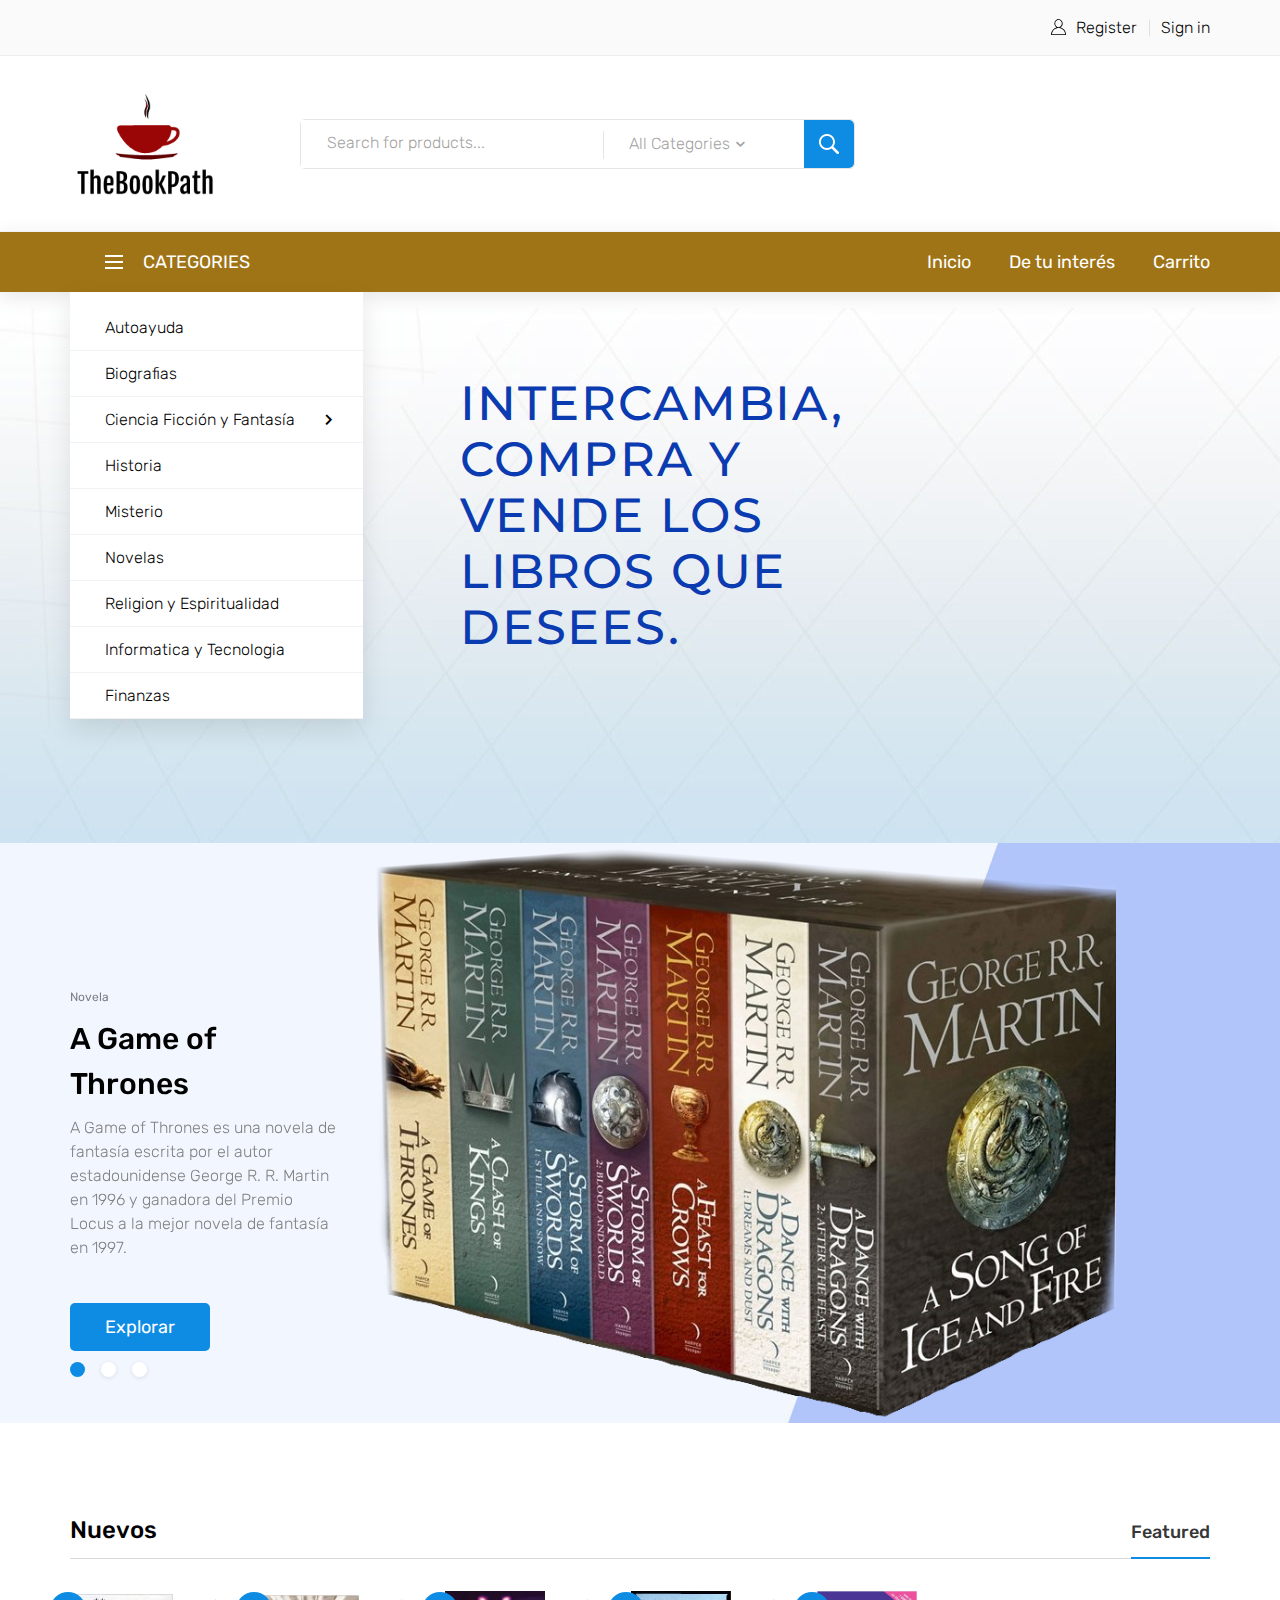
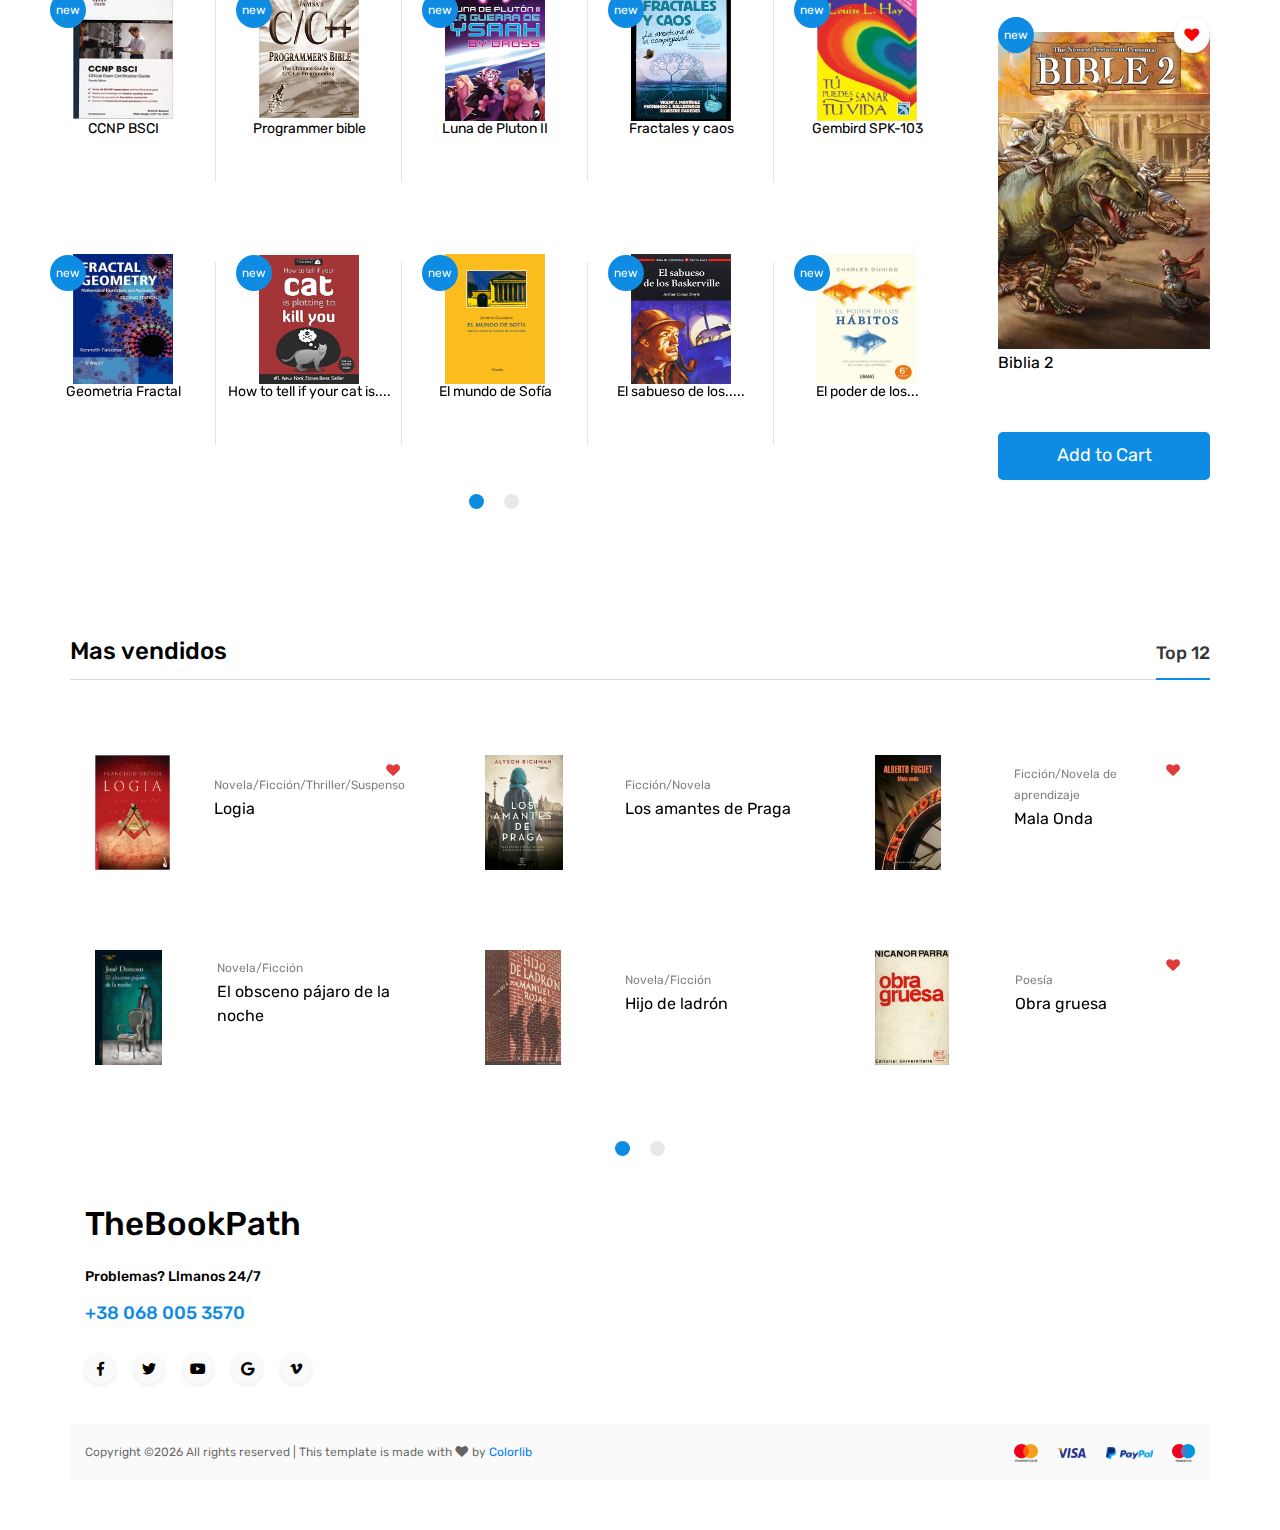
==== commit c6d5e50e: "6" ====
--- a/OneTech/OneTech/index.html
+++ b/OneTech/OneTech/index.html
@@ -33,16 +33,7 @@
 					<div class="col d-flex flex-row">
 
 						<div class="top_bar_content ml-auto">
-							<div class="top_bar_menu">
-								<ul class="standard_dropdown top_bar_dropdown">
-									<li>
-										<a href="#">English<i class="fas fa-chevron-down"></i></a>
-										<ul>
-											<li><a href="#">Spanish</a></li>
-										</ul>
-									</li>
-								</ul>
-							</div>
+
 							<div class="top_bar_user">
 								<div class="user_icon"><img src="images/user.svg" alt=""></div>
 								<div><a href="#">Register</a></div>
@@ -63,7 +54,7 @@
 					<!-- Logo -->
 					<div class="col-lg-2 col-sm-3 col-3 order-1">
 						<div class="logo_container">
-							<div class="logo"><a href="#">TheBookPath</a></div>
+							<div class="logo"><img src="images/theBookPath.png" height="150" width="150"></div>
 						</div>
 					</div>
 
@@ -90,33 +81,6 @@
 										</div>
 										<button type="submit" class="header_search_button trans_300" value="Submit"><img src="images/search.png" alt=""></button>
 									</form>
-								</div>
-							</div>
-						</div>
-					</div>
-
-					<!-- Wishlist -->
-					<div class="col-lg-4 col-9 order-lg-3 order-2 text-lg-left text-right">
-						<div class="wishlist_cart d-flex flex-row align-items-center justify-content-end">
-							<div class="wishlist d-flex flex-row align-items-center justify-content-end">
-								<div class="wishlist_icon"><img src="images/heart.png" alt=""></div>
-								<div class="wishlist_content">
-									<div class="wishlist_text"><a href="#">Wishlist</a></div>
-									<div class="wishlist_count">115</div>
-								</div>
-							</div>
-
-							<!-- Cart -->
-							<div class="cart">
-								<div class="cart_container d-flex flex-row align-items-center justify-content-end">
-									<div class="cart_icon">
-										<img src="images/cart.png" alt="">
-										<div class="cart_count"><span>10</span></div>
-									</div>
-									<div class="cart_content">
-										<div class="cart_text"><a href="#">Cart</a></div>
-										<div class="cart_price">$85</div>
-									</div>
 								</div>
 							</div>
 						</div>
@@ -166,37 +130,14 @@
 
 							<div class="main_nav_menu ml-auto">
 								<ul class="standard_dropdown main_nav_dropdown">
-									<li><a href="#">Home<i class="fas fa-chevron-down"></i></a></li>
-									<li class="hassubs">
-										<a href="#">Featured Brands<i class="fas fa-chevron-down"></i></a>
-										<ul>
-											<li>
-												<a href="#">Menu Item<i class="fas fa-chevron-down"></i></a>
-												<ul>
-													<li><a href="#">Menu Item<i class="fas fa-chevron-down"></i></a></li>
-													<li><a href="#">Menu Item<i class="fas fa-chevron-down"></i></a></li>
-													<li><a href="#">Menu Item<i class="fas fa-chevron-down"></i></a></li>
-												</ul>
-											</li>
-											<li><a href="#">Menu Item<i class="fas fa-chevron-down"></i></a></li>
-											<li><a href="#">Menu Item<i class="fas fa-chevron-down"></i></a></li>
-											<li><a href="#">Menu Item<i class="fas fa-chevron-down"></i></a></li>
-										</ul>
+									<li><a href="#">Inicio<i class="fas fa-chevron-down"></i></a></li>
+									<li>
+										<a href="#">De tu interés<i class="fas fa-chevron-down"></i></a>
 									</li>
-									<li class="hassubs">
-										<a href="#">Pages<i class="fas fa-chevron-down"></i></a>
-										<ul>
-											<li><a href="shop.html">Shop<i class="fas fa-chevron-down"></i></a></li>
-											<li><a href="product.html">Product<i class="fas fa-chevron-down"></i></a></li>
-											<li><a href="blog.html">Blog<i class="fas fa-chevron-down"></i></a></li>
-											<li><a href="blog_single.html">Blog Post<i class="fas fa-chevron-down"></i></a></li>
-											<li><a href="regular.html">Regular Post<i class="fas fa-chevron-down"></i></a></li>
-											<li><a href="cart.html">Cart<i class="fas fa-chevron-down"></i></a></li>
-											<li><a href="contact.html">Contact<i class="fas fa-chevron-down"></i></a></li>
-										</ul>
+									<li>
+										<a href="#">Carrito<i class="fas fa-chevron-down"></i></a>
 									</li>
-									<li><a href="blog.html">Blog<i class="fas fa-chevron-down"></i></a></li>
-									<li><a href="contact.html">Contact<i class="fas fa-chevron-down"></i></a></li>
+
 								</ul>
 							</div>
 
@@ -232,13 +173,6 @@
 								</form>
 							</div>
 							<ul class="page_menu_nav">
-								<li class="page_menu_item has-children">
-									<a href="#">Language<i class="fa fa-angle-down"></i></a>
-									<ul class="page_menu_selection">
-										<li><a href="#">English<i class="fa fa-angle-down"></i></a></li>
-										<li><a href="#">Spanish<i class="fa fa-angle-down"></i></a></li>	
-									</ul>
-								</li>
 								<li class="page_menu_item has-children">
 									<a href="#">Currency<i class="fa fa-angle-down"></i></a>
 									<ul class="page_menu_selection">
@@ -312,67 +246,9 @@
 				<div class="banner_product_image"><img src="images/banner_product.jpg" alt=""></div>
 				<div class="col-lg-5 offset-lg-4 fill_height">
 					<div class="banner_content">
-						<h1 class="banner_text">Libros usados y nuevos.</h1>
-						<div class="banner_price"><span>$530</span>$460</div>
-						<div class="banner_product_name">lawea</div>
-						<div class="button banner_button"><a href="#">Shop Now</a></div>
-					</div>
-				</div>
-			</div>
-		</div>
-	</div>
-
-	<!-- Characteristics -->
-
-	<div class="characteristics">
-		<div class="container">
-			<div class="row">
-
-				<!-- Char. Item -->
-				<div class="col-lg-3 col-md-6 char_col">
-					
-					<div class="char_item d-flex flex-row align-items-center justify-content-start">
-						<div class="char_icon"><img src="images/char_1.png" alt=""></div>
-						<div class="char_content">
-							<div class="char_title">Free Delivery</div>
-							<div class="char_subtitle">from $50</div>
-						</div>
-					</div>
-				</div>
-
-				<!-- Char. Item -->
-				<div class="col-lg-3 col-md-6 char_col">
-					
-					<div class="char_item d-flex flex-row align-items-center justify-content-start">
-						<div class="char_icon"><img src="images/char_2.png" alt=""></div>
-						<div class="char_content">
-							<div class="char_title">Free Delivery</div>
-							<div class="char_subtitle">from $50</div>
-						</div>
-					</div>
-				</div>
-
-				<!-- Char. Item -->
-				<div class="col-lg-3 col-md-6 char_col">
-					
-					<div class="char_item d-flex flex-row align-items-center justify-content-start">
-						<div class="char_icon"><img src="images/char_3.png" alt=""></div>
-						<div class="char_content">
-							<div class="char_title">Free Delivery</div>
-							<div class="char_subtitle">from $50</div>
-						</div>
-					</div>
-				</div>
-
-				<!-- Char. Item -->
-				<div class="col-lg-3 col-md-6 char_col">
-					
-					<div class="char_item d-flex flex-row align-items-center justify-content-start">
-						<div class="char_icon"><img src="images/char_4.png" alt=""></div>
-						<div class="char_content">
-							<div class="char_title">Free Delivery</div>
-							<div class="char_subtitle">from $50</div>
-						</div>
+						<h1 class="banner_text">Intercambia, Compra y vende los libros que desees.</h1>	
+						<div class="banner_product_name"></div>
+						<div class="button banner_button"></div>
 					</div>
 				</div>
 			</div>
@@ -399,7 +275,7 @@
 										<div class="banner_2_category">Novela</div>
 										<div class="banner_2_title">A Game of Thrones</div>
 										<div class="banner_2_text">A Game of Thrones es una novela de fantasía escrita por el autor estadounidense George R. R. Martin en 1996 y ganadora del Premio Locus a la mejor novela de fantasía en 1997. </div>
-										<div class="button banner_2_button"><a href="#">Explore</a></div>
+										<div class="button banner_2_button"><a href="#">Explorar</a></div>
 									</div>
 									
 								</div>
@@ -420,17 +296,17 @@
 							<div class="row fill_height">
 								<div class="col-lg-4 col-md-6 fill_height">
 									<div class="banner_2_content">
-										<div class="banner_2_category">Laptops</div>
-										<div class="banner_2_title">MacBook Air 13</div>
-										<div class="banner_2_text">Lorem ipsum dolor sit amet, consectetur adipiscing elit. Maecenas fermentum laoreet.</div>
+										<div class="banner_2_category">Fantasía oscura/Ciencia ficción/Horror/Ficción western</div>
+										<div class="banner_2_title">La torre oscura</div>
+										<div class="banner_2_text">La Torre Oscura es una saga de libros escrita por el autor estadounidense Stephen King, que incorpora temas de múltiples géneros, incluyendo fantasía, fantasía científica, terror y western.</div>
 										<div class="rating_r rating_r_4 banner_2_rating"><i></i><i></i><i></i><i></i><i></i></div>
-										<div class="button banner_2_button"><a href="#">Explore</a></div>
+										<div class="button banner_2_button"><a href="#">Explorar</a></div>
 									</div>
 									
 								</div>
 								<div class="col-lg-8 col-md-6 fill_height">
 									<div class="banner_2_image_container">
-										<div class="banner_2_image"><img src="images/banner_2_product.png" alt=""></div>
+										<div class="banner_2_image"><img src="images/la-torre-oscura-stephen-king.jpg" alt=""></div>
 									</div>
 								</div>
 							</div>
@@ -445,17 +321,17 @@
 							<div class="row fill_height">
 								<div class="col-lg-4 col-md-6 fill_height">
 									<div class="banner_2_content">
-										<div class="banner_2_category">Laptops</div>
-										<div class="banner_2_title">MacBook Air 13</div>
-										<div class="banner_2_text">Lorem ipsum dolor sit amet, consectetur adipiscing elit. Maecenas fermentum laoreet.</div>
+										<div class="banner_2_category">Ciencia ficción</div>
+										<div class="banner_2_title">Serie de la Fundación</div>
+										<div class="banner_2_text">La Serie de la Fundación es un conjunto de por lo menos 16 libros de ciencia ficción escritos por Isaac Asimov en los años 1942-1957 y 1982-1992 (año de su muerte), textos que esbozan (según sus propias palabras) una especie de historia del futuro.</div>
 										<div class="rating_r rating_r_4 banner_2_rating"><i></i><i></i><i></i><i></i><i></i></div>
-										<div class="button banner_2_button"><a href="#">Explore</a></div>
+										<div class="button banner_2_button"><a href="#">Explorar</a></div>
 									</div>
 									
 								</div>
 								<div class="col-lg-8 col-md-6 fill_height">
 									<div class="banner_2_image_container">
-										<div class="banner_2_image"><img src="images/banner_2_product.png" alt=""></div>
+										<div class="banner_2_image"><img src="images/FUNDACION.jpg" alt=""></div>
 									</div>
 								</div>
 							</div>
@@ -475,7 +351,7 @@
 				<div class="col">
 					<div class="tabbed_container">
 						<div class="tabs clearfix tabs-right">
-							<div class="new_arrivals_title">Hot New Arrivals</div>
+							<div class="new_arrivals_title">Nuevos</div>
 							<ul class="clearfix">
 								<li class="active">Featured</li>
 							</ul>
@@ -492,16 +368,10 @@
 										<div class="arrivals_slider_item">
 											<div class="border_active"></div>
 											<div class="product_item is_new d-flex flex-column align-items-center justify-content-center text-center">
-												<div class="product_image d-flex flex-column align-items-center justify-content-center"><img src="images/new_1.jpg" alt=""></div>
-												<div class="product_content">
-													<div class="product_price">$225</div>
-													<div class="product_name"><div><a href="product.html">Astro M2 Black</a></div></div>
-													<div class="product_extras">
-														<div class="product_color">
-															<input type="radio" checked name="product_color" style="background:#b19c83">
-															<input type="radio" name="product_color" style="background:#000000">
-															<input type="radio" name="product_color" style="background:#999999">
-														</div>
+												<div class="product_image d-flex flex-column align-items-center justify-content-center"><img src="images/ccnp.jpg" height="130" width="100"></div>
+												<div class="product_content">
+													<div class="product_name"><div><a href="product.html">CCNP BSCI</a></div></div>
+													<div class="product_extras">
 														<button class="product_cart_button">Add to Cart</button>
 													</div>
 												</div>
@@ -517,16 +387,10 @@
 										<div class="arrivals_slider_item">
 											<div class="border_active"></div>
 											<div class="product_item is_new d-flex flex-column align-items-center justify-content-center text-center">
-												<div class="product_image d-flex flex-column align-items-center justify-content-center"><img src="images/new_2.jpg" alt=""></div>
-												<div class="product_content">
-													<div class="product_price">$379</div>
-													<div class="product_name"><div><a href="product.html">Transcend T.Sonic</a></div></div>
-													<div class="product_extras">
-														<div class="product_color">
-															<input type="radio" checked name="product_color" style="background:#b19c83">
-															<input type="radio" name="product_color" style="background:#000000">
-															<input type="radio" name="product_color" style="background:#999999">
-														</div>
+												<div class="product_image d-flex flex-column align-items-center justify-content-center"><img src="images/frG.jpg" height="130" width="100"></div>
+												<div class="product_content">
+													<div class="product_name"><div><a href="product.html">Geometria Fractal</a></div></div>
+													<div class="product_extras">
 														<button class="product_cart_button active">Add to Cart</button>
 													</div>
 												</div>
@@ -542,116 +406,86 @@
 										<div class="arrivals_slider_item">
 											<div class="border_active"></div>
 											<div class="product_item is_new d-flex flex-column align-items-center justify-content-center text-center">
-												<div class="product_image d-flex flex-column align-items-center justify-content-center"><img src="images/new_3.jpg" alt=""></div>
-												<div class="product_content">
-													<div class="product_price">$379</div>
-													<div class="product_name"><div><a href="product.html">Xiaomi Band 2...</a></div></div>
-													<div class="product_extras">
-														<div class="product_color">
-															<input type="radio" checked name="product_color" style="background:#b19c83">
-															<input type="radio" name="product_color" style="background:#000000">
-															<input type="radio" name="product_color" style="background:#999999">
-														</div>
-														<button class="product_cart_button">Add to Cart</button>
-													</div>
-												</div>
-												<div class="product_fav"><i class="fas fa-heart"></i></div>
-												<ul class="product_marks">
-													<li class="product_mark product_discount"></li>
-													<li class="product_mark product_new">new</li>
-												</ul>
-											</div>
-										</div>
-
-										<!-- Slider Item -->
-										<div class="arrivals_slider_item">
-											<div class="border_active"></div>
-											<div class="product_item is_new d-flex flex-column align-items-center justify-content-center text-center">
-												<div class="product_image d-flex flex-column align-items-center justify-content-center"><img src="images/new_4.jpg" alt=""></div>
-												<div class="product_content">
-													<div class="product_price">$225</div>
-													<div class="product_name"><div><a href="product.html">Rapoo T8 White</a></div></div>
-													<div class="product_extras">
-														<div class="product_color">
-															<input type="radio" checked name="product_color" style="background:#b19c83">
-															<input type="radio" name="product_color" style="background:#000000">
-															<input type="radio" name="product_color" style="background:#999999">
-														</div>
-														<button class="product_cart_button">Add to Cart</button>
-													</div>
-												</div>
-												<div class="product_fav"><i class="fas fa-heart"></i></div>
-												<ul class="product_marks">
-													<li class="product_mark product_discount"></li>
-													<li class="product_mark product_new">new</li>
-												</ul>
-											</div>
-										</div>
-
-										<!-- Slider Item -->
-										<div class="arrivals_slider_item">
-											<div class="border_active"></div>
-											<div class="product_item is_new d-flex flex-column align-items-center justify-content-center text-center">
-												<div class="product_image d-flex flex-column align-items-center justify-content-center"><img src="images/new_5.jpg" alt=""></div>
-												<div class="product_content">
-													<div class="product_price">$225</div>
-													<div class="product_name"><div><a href="product.html">Philips BT6900A</a></div></div>
-													<div class="product_extras">
-														<div class="product_color">
-															<input type="radio" checked name="product_color" style="background:#b19c83">
-															<input type="radio" name="product_color" style="background:#000000">
-															<input type="radio" name="product_color" style="background:#999999">
-														</div>
-														<button class="product_cart_button">Add to Cart</button>
-													</div>
-												</div>
-												<div class="product_fav"><i class="fas fa-heart"></i></div>
-												<ul class="product_marks">
-													<li class="product_mark product_discount"></li>
-													<li class="product_mark product_new">new</li>
-												</ul>
-											</div>
-										</div>
-
-										<!-- Slider Item -->
-										<div class="arrivals_slider_item">
-											<div class="border_active"></div>
-											<div class="product_item is_new d-flex flex-column align-items-center justify-content-center text-center">
-												<div class="product_image d-flex flex-column align-items-center justify-content-center"><img src="images/new_6.jpg" alt=""></div>
-												<div class="product_content">
-													<div class="product_price">$379</div>
-													<div class="product_name"><div><a href="product.html">Nokia 3310(2017)...</a></div></div>
-													<div class="product_extras">
-														<div class="product_color">
-															<input type="radio" checked name="product_color" style="background:#b19c83">
-															<input type="radio" name="product_color" style="background:#000000">
-															<input type="radio" name="product_color" style="background:#999999">
-														</div>
-														<button class="product_cart_button">Add to Cart</button>
-													</div>
-												</div>
-												<div class="product_fav"><i class="fas fa-heart"></i></div>
-												<ul class="product_marks">
-													<li class="product_mark product_discount"></li>
-													<li class="product_mark product_new">new</li>
-												</ul>
-											</div>
-										</div>
-
-										<!-- Slider Item -->
-										<div class="arrivals_slider_item">
-											<div class="border_active"></div>
-											<div class="product_item is_new d-flex flex-column align-items-center justify-content-center text-center">
-												<div class="product_image d-flex flex-column align-items-center justify-content-center"><img src="images/new_7.jpg" alt=""></div>
-												<div class="product_content">
-													<div class="product_price">$379</div>
-													<div class="product_name"><div><a href="product.html">Rapoo 7100p Gray</a></div></div>
-													<div class="product_extras">
-														<div class="product_color">
-															<input type="radio" checked name="product_color" style="background:#b19c83">
-															<input type="radio" name="product_color" style="background:#000000">
-															<input type="radio" name="product_color" style="background:#999999">
-														</div>
+												<div class="product_image d-flex flex-column align-items-center justify-content-center"><img src="images/bible.jpg" height="130" width="100"></div>
+												<div class="product_content">
+													<div class="product_name"><div><a href="product.html">Programmer bible</a></div></div>
+													<div class="product_extras">
+														<button class="product_cart_button">Add to Cart</button>
+													</div>
+												</div>
+												<div class="product_fav"><i class="fas fa-heart"></i></div>
+												<ul class="product_marks">
+													<li class="product_mark product_discount"></li>
+													<li class="product_mark product_new">new</li>
+												</ul>
+											</div>
+										</div>
+
+										<!-- Slider Item -->
+										<div class="arrivals_slider_item">
+											<div class="border_active"></div>
+											<div class="product_item is_new d-flex flex-column align-items-center justify-content-center text-center">
+												<div class="product_image d-flex flex-column align-items-center justify-content-center"><img src="images/cky.jpg" height="130" width="100"></div>
+												<div class="product_content">
+													<div class="product_name"><div><a href="product.html">How to tell if your cat is....</a></div></div>
+													<div class="product_extras">
+														<button class="product_cart_button">Add to Cart</button>
+													</div>
+												</div>
+												<div class="product_fav"><i class="fas fa-heart"></i></div>
+												<ul class="product_marks">
+													<li class="product_mark product_discount"></li>
+													<li class="product_mark product_new">new</li>
+												</ul>
+											</div>
+										</div>
+
+										<!-- Slider Item -->
+										<div class="arrivals_slider_item">
+											<div class="border_active"></div>
+											<div class="product_item is_new d-flex flex-column align-items-center justify-content-center text-center">
+												<div class="product_image d-flex flex-column align-items-center justify-content-center"><img src="images/dross.jpg" height="130" width="100"></div>
+												<div class="product_content">
+													<div class="product_name"><div><a href="product.html">Luna de Pluton II</a></div></div>
+													<div class="product_extras">
+														<button class="product_cart_button">Add to Cart</button>
+													</div>
+												</div>
+												<div class="product_fav"><i class="fas fa-heart"></i></div>
+												<ul class="product_marks">
+													<li class="product_mark product_discount"></li>
+													<li class="product_mark product_new">new</li>
+												</ul>
+											</div>
+										</div>
+
+										<!-- Slider Item -->
+										<div class="arrivals_slider_item">
+											<div class="border_active"></div>
+											<div class="product_item is_new d-flex flex-column align-items-center justify-content-center text-center">
+												<div class="product_image d-flex flex-column align-items-center justify-content-center"><img src="images/mundo-de-sofia.jpg" height="130" width="100"></div>
+												<div class="product_content">
+													<div class="product_name"><div><a href="product.html">El mundo de Sofía</a></div></div>
+													<div class="product_extras">
+														<button class="product_cart_button">Add to Cart</button>
+													</div>
+												</div>
+												<div class="product_fav"><i class="fas fa-heart"></i></div>
+												<ul class="product_marks">
+													<li class="product_mark product_discount"></li>
+													<li class="product_mark product_new">new</li>
+												</ul>
+											</div>
+										</div>
+
+										<!-- Slider Item -->
+										<div class="arrivals_slider_item">
+											<div class="border_active"></div>
+											<div class="product_item is_new d-flex flex-column align-items-center justify-content-center text-center">
+												<div class="product_image d-flex flex-column align-items-center justify-content-center"><img src="images/fractales_y_caos.jpg" height="130" width="100"></div>
+												<div class="product_content">
+													<div class="product_name"><div><a href="product.html">Fractales y caos</a></div></div>
+													<div class="product_extras">
 														<button class="product_cart_button">Add to Cart</button>
 													</div>
 												</div>
@@ -667,91 +501,67 @@
 										<div class="arrivals_slider_item">
 											<div class="border_active"></div>
 											<div class="product_item is_new d-flex flex-column align-items-center justify-content-center text-center">
-												<div class="product_image d-flex flex-column align-items-center justify-content-center"><img src="images/new_8.jpg" alt=""></div>
-												<div class="product_content">
-													<div class="product_price">$225</div>
-													<div class="product_name"><div><a href="product.html">Canon EF</a></div></div>
-													<div class="product_extras">
-														<div class="product_color">
-															<input type="radio" checked name="product_color" style="background:#b19c83">
-															<input type="radio" name="product_color" style="background:#000000">
-															<input type="radio" name="product_color" style="background:#999999">
-														</div>
-														<button class="product_cart_button">Add to Cart</button>
-													</div>
-												</div>
-												<div class="product_fav"><i class="fas fa-heart"></i></div>
-												<ul class="product_marks">
-													<li class="product_mark product_discount"></li>
-													<li class="product_mark product_new">new</li>
-												</ul>
-											</div>
-										</div>
-
-										<!-- Slider Item -->
-										<div class="arrivals_slider_item">
-											<div class="border_active"></div>
-											<div class="product_item is_new d-flex flex-column align-items-center justify-content-center text-center">
-												<div class="product_image d-flex flex-column align-items-center justify-content-center"><img src="images/new_1.jpg" alt=""></div>
-												<div class="product_content">
-													<div class="product_price">$225</div>
+												<div class="product_image d-flex flex-column align-items-center justify-content-center"><img src="images/el_sabueso.jpg" height="130" width="100"></div>
+												<div class="product_content">
+													<div class="product_name"><div><a href="product.html">El sabueso de los.....</a></div></div>
+													<div class="product_extras">
+														<button class="product_cart_button">Add to Cart</button>
+													</div>
+												</div>
+												<div class="product_fav"><i class="fas fa-heart"></i></div>
+												<ul class="product_marks">
+													<li class="product_mark product_discount"></li>
+													<li class="product_mark product_new">new</li>
+												</ul>
+											</div>
+										</div>
+
+										<!-- Slider Item -->
+										<div class="arrivals_slider_item">
+											<div class="border_active"></div>
+											<div class="product_item is_new d-flex flex-column align-items-center justify-content-center text-center">
+												<div class="product_image d-flex flex-column align-items-center justify-content-center"><img src="images/tu-puedes-sanar-tu-vida.jpg" height="130" width="100"></div>
+												<div class="product_content">
 													<div class="product_name"><div><a href="product.html">Gembird SPK-103</a></div></div>
 													<div class="product_extras">
-														<div class="product_color">
-															<input type="radio" checked name="product_color" style="background:#b19c83">
-															<input type="radio" name="product_color" style="background:#000000">
-															<input type="radio" name="product_color" style="background:#999999">
-														</div>
-														<button class="product_cart_button">Add to Cart</button>
-													</div>
-												</div>
-												<div class="product_fav"><i class="fas fa-heart"></i></div>
-												<ul class="product_marks">
-													<li class="product_mark product_discount"></li>
-													<li class="product_mark product_new">new</li>
-												</ul>
-											</div>
-										</div>
-
-										<!-- Slider Item -->
-										<div class="arrivals_slider_item">
-											<div class="border_active"></div>
-											<div class="product_item is_new d-flex flex-column align-items-center justify-content-center text-center">
-												<div class="product_image d-flex flex-column align-items-center justify-content-center"><img src="images/new_2.jpg" alt=""></div>
-												<div class="product_content">
-													<div class="product_price">$379</div>
-													<div class="product_name"><div><a href="product.html">Canon IXUS 175...</a></div></div>
-													<div class="product_extras">
-														<div class="product_color">
-															<input type="radio" checked name="product_color" style="background:#b19c83">
-															<input type="radio" name="product_color" style="background:#000000">
-															<input type="radio" name="product_color" style="background:#999999">
-														</div>
-														<button class="product_cart_button">Add to Cart</button>
-													</div>
-												</div>
-												<div class="product_fav"><i class="fas fa-heart"></i></div>
-												<ul class="product_marks">
-													<li class="product_mark product_discount"></li>
-													<li class="product_mark product_new">new</li>
-												</ul>
-											</div>
-										</div>
-
-										<!-- Slider Item -->
-										<div class="arrivals_slider_item">
-											<div class="border_active"></div>
-											<div class="product_item is_new d-flex flex-column align-items-center justify-content-center text-center">
-												<div class="product_image d-flex flex-column align-items-center justify-content-center"><img src="images/new_3.jpg" alt=""></div>
-												<div class="product_content">
-													<div class="product_price">$379</div>
-													<div class="product_name"><div><a href="product.html">Huawei MediaPad...</a></div></div>
-													<div class="product_extras">
-														<div class="product_color">
-															<input type="radio" checked name="product_color" style="background:#b19c83">
-															<input type="radio" name="product_color" style="background:#000000">
-															<input type="radio" name="product_color" style="background:#999999">
-														</div>
+														<button class="product_cart_button">Add to Cart</button>
+													</div>
+												</div>
+												<div class="product_fav"><i class="fas fa-heart"></i></div>
+												<ul class="product_marks">
+													<li class="product_mark product_discount"></li>
+													<li class="product_mark product_new">new</li>
+												</ul>
+											</div>
+										</div>
+
+										<!-- Slider Item -->
+										<div class="arrivals_slider_item">
+											<div class="border_active"></div>
+											<div class="product_item is_new d-flex flex-column align-items-center justify-content-center text-center">
+												<div class="product_image d-flex flex-column align-items-center justify-content-center"><img src="images/poder-de-los-habitos.jpg" height="130" width="100"></div>
+												<div class="product_content">
+													<div class="product_name"><div><a href="product.html">El poder de los...</a></div></div>
+													<div class="product_extras">
+														<button class="product_cart_button">Add to Cart</button>
+													</div>
+												</div>
+												<div class="product_fav"><i class="fas fa-heart"></i></div>
+												<ul class="product_marks">
+													<li class="product_mark product_discount"></li>
+													<li class="product_mark product_new">new</li>
+												</ul>
+											</div>
+										</div>
+
+										<!-- Slider Item -->
+										<div class="arrivals_slider_item">
+											<div class="border_active"></div>
+											<div class="product_item is_new d-flex flex-column align-items-center justify-content-center text-center">
+												<div class="product_image d-flex flex-column align-items-center justify-content-center"><img src="images/zaratustra.jpg" height="130" width="100"></div>
+												<div class="product_content">
+													<div class="product_name"><div><a href="product.html">Así habló Zaratustra</a></div></div>
+													<div class="product_extras">
 														<button class="product_cart_button">Add to Cart</button>
 													</div>
 												</div>
@@ -767,116 +577,86 @@
 										<div class="arrivals_slider_item">
 										<div class="border_active"></div>
 											<div class="product_item is_new d-flex flex-column align-items-center justify-content-center text-center">
-												<div class="product_image d-flex flex-column align-items-center justify-content-center"><img src="images/new_4.jpg" alt=""></div>
-												<div class="product_content">
-													<div class="product_price">$225</div>
-													<div class="product_name"><div><a href="product.html">Huawei MediaPad...</a></div></div>
-													<div class="product_extras">
-														<div class="product_color">
-															<input type="radio" checked name="product_color" style="background:#b19c83">
-															<input type="radio" name="product_color" style="background:#000000">
-															<input type="radio" name="product_color" style="background:#999999">
-														</div>
-														<button class="product_cart_button">Add to Cart</button>
-													</div>
-												</div>
-												<div class="product_fav"><i class="fas fa-heart"></i></div>
-												<ul class="product_marks">
-													<li class="product_mark product_discount"></li>
-													<li class="product_mark product_new">new</li>
-												</ul>
-											</div>
-										</div>
-
-										<!-- Slider Item -->
-										<div class="arrivals_slider_item">
-											<div class="border_active"></div>
-											<div class="product_item is_new d-flex flex-column align-items-center justify-content-center text-center">
-												<div class="product_image d-flex flex-column align-items-center justify-content-center"><img src="images/new_5.jpg" alt=""></div>
-												<div class="product_content">
-													<div class="product_price">$225</div>
-													<div class="product_name"><div><a href="product.html">Huawei MediaPad...</a></div></div>
-													<div class="product_extras">
-														<div class="product_color">
-															<input type="radio" checked name="product_color" style="background:#b19c83">
-															<input type="radio" name="product_color" style="background:#000000">
-															<input type="radio" name="product_color" style="background:#999999">
-														</div>
-														<button class="product_cart_button">Add to Cart</button>
-													</div>
-												</div>
-												<div class="product_fav"><i class="fas fa-heart"></i></div>
-												<ul class="product_marks">
-													<li class="product_mark product_discount"></li>
-													<li class="product_mark product_new">new</li>
-												</ul>
-											</div>
-										</div>
-
-										<!-- Slider Item -->
-										<div class="arrivals_slider_item">
-											<div class="border_active"></div>
-											<div class="product_item is_new d-flex flex-column align-items-center justify-content-center text-center">
-												<div class="product_image d-flex flex-column align-items-center justify-content-center"><img src="images/new_6.jpg" alt=""></div>
-												<div class="product_content">
-													<div class="product_price">$379</div>
-													<div class="product_name"><div><a href="product.html">Huawei MediaPad...</a></div></div>
-													<div class="product_extras">
-														<div class="product_color">
-															<input type="radio" checked name="product_color" style="background:#b19c83">
-															<input type="radio" name="product_color" style="background:#000000">
-															<input type="radio" name="product_color" style="background:#999999">
-														</div>
-														<button class="product_cart_button">Add to Cart</button>
-													</div>
-												</div>
-												<div class="product_fav"><i class="fas fa-heart"></i></div>
-												<ul class="product_marks">
-													<li class="product_mark product_discount"></li>
-													<li class="product_mark product_new">new</li>
-												</ul>
-											</div>
-										</div>
-
-										<!-- Slider Item -->
-										<div class="arrivals_slider_item">
-											<div class="border_active"></div>
-											<div class="product_item is_new d-flex flex-column align-items-center justify-content-center text-center">
-												<div class="product_image d-flex flex-column align-items-center justify-content-center"><img src="images/new_7.jpg" alt=""></div>
-												<div class="product_content">
-													<div class="product_price">$379</div>
-													<div class="product_name"><div><a href="product.html">Huawei MediaPad...</a></div></div>
-													<div class="product_extras">
-														<div class="product_color">
-															<input type="radio" checked name="product_color" style="background:#b19c83">
-															<input type="radio" name="product_color" style="background:#000000">
-															<input type="radio" name="product_color" style="background:#999999">
-														</div>
-														<button class="product_cart_button">Add to Cart</button>
-													</div>
-												</div>
-												<div class="product_fav"><i class="fas fa-heart"></i></div>
-												<ul class="product_marks">
-													<li class="product_mark product_discount"></li>
-													<li class="product_mark product_new">new</li>
-												</ul>
-											</div>
-										</div>
-
-										<!-- Slider Item -->
-										<div class="arrivals_slider_item">
-											<div class="border_active"></div>
-											<div class="product_item is_new d-flex flex-column align-items-center justify-content-center text-center">
-												<div class="product_image d-flex flex-column align-items-center justify-content-center"><img src="images/new_8.jpg" alt=""></div>
-												<div class="product_content">
-													<div class="product_price">$225</div>
-													<div class="product_name"><div><a href="product.html">Huawei MediaPad...</a></div></div>
-													<div class="product_extras">
-														<div class="product_color">
-															<input type="radio" checked name="product_color" style="background:#b19c83">
-															<input type="radio" name="product_color" style="background:#000000">
-															<input type="radio" name="product_color" style="background:#999999">
-														</div>
+												<div class="product_image d-flex flex-column align-items-center justify-content-center"><img src="images/burlando-a-la-parca.jpg" height="130" width="100"></div>
+												<div class="product_content">
+													<div class="product_name"><div><a href="product.html">Burlando a la parca</a></div></div>
+													<div class="product_extras">
+														<button class="product_cart_button">Add to Cart</button>
+													</div>
+												</div>
+												<div class="product_fav"><i class="fas fa-heart"></i></div>
+												<ul class="product_marks">
+													<li class="product_mark product_discount"></li>
+													<li class="product_mark product_new">new</li>
+												</ul>
+											</div>
+										</div>
+
+										<!-- Slider Item -->
+										<div class="arrivals_slider_item">
+											<div class="border_active"></div>
+											<div class="product_item is_new d-flex flex-column align-items-center justify-content-center text-center">
+												<div class="product_image d-flex flex-column align-items-center justify-content-center"><img src="images/la-carretera.jpg" height="130" width="100"></div>
+												<div class="product_content">
+													<div class="product_name"><div><a href="product.html">La carretera</a></div></div>
+													<div class="product_extras">
+														<button class="product_cart_button">Add to Cart</button>
+													</div>
+												</div>
+												<div class="product_fav"><i class="fas fa-heart"></i></div>
+												<ul class="product_marks">
+													<li class="product_mark product_discount"></li>
+													<li class="product_mark product_new">new</li>
+												</ul>
+											</div>
+										</div>
+
+										<!-- Slider Item -->
+										<div class="arrivals_slider_item">
+											<div class="border_active"></div>
+											<div class="product_item is_new d-flex flex-column align-items-center justify-content-center text-center">
+												<div class="product_image d-flex flex-column align-items-center justify-content-center"><img src="images/escupire.jpg" height="130" width="100"></div>
+												<div class="product_content">
+													<div class="product_name"><div><a href="product.html">Escupiré sobre vuestra..</a></div></div>
+													<div class="product_extras">
+														<button class="product_cart_button">Add to Cart</button>
+													</div>
+												</div>
+												<div class="product_fav"><i class="fas fa-heart"></i></div>
+												<ul class="product_marks">
+													<li class="product_mark product_discount"></li>
+													<li class="product_mark product_new">new</li>
+												</ul>
+											</div>
+										</div>
+
+										<!-- Slider Item -->
+										<div class="arrivals_slider_item">
+											<div class="border_active"></div>
+											<div class="product_item is_new d-flex flex-column align-items-center justify-content-center text-center">
+												<div class="product_image d-flex flex-column align-items-center justify-content-center"><img src="images/duerme.jpg" height="130" width="100"></div>
+												<div class="product_content">
+													<div class="product_name"><div><a href="product.html">Un hombre que duerme</a></div></div>
+													<div class="product_extras">
+														<button class="product_cart_button">Add to Cart</button>
+													</div>
+												</div>
+												<div class="product_fav"><i class="fas fa-heart"></i></div>
+												<ul class="product_marks">
+													<li class="product_mark product_discount"></li>
+													<li class="product_mark product_new">new</li>
+												</ul>
+											</div>
+										</div>
+
+										<!-- Slider Item -->
+										<div class="arrivals_slider_item">
+											<div class="border_active"></div>
+											<div class="product_item is_new d-flex flex-column align-items-center justify-content-center text-center">
+												<div class="product_image d-flex flex-column align-items-center justify-content-center"><img src="images/primo-levi.jpg" height="130" width="100"></div>
+												<div class="product_content">
+													<div class="product_name"><div><a href="product.html">Si esto es un hombre</a></div></div>
+													<div class="product_extras">
 														<button class="product_cart_button">Add to Cart</button>
 													</div>
 												</div>
@@ -899,22 +679,168 @@
 										<div class="arrivals_slider_item">
 											<div class="border_active"></div>
 											<div class="product_item is_new d-flex flex-column align-items-center justify-content-center text-center">
+												<div class="product_image d-flex flex-column align-items-center justify-content-center"><img src="images/new_1.jpg" height="130" width="100"></div>
+												<div class="product_content">
+													<div class="product_name"><div><a href="product.html">Huawei MediaPad...</a></div></div>
+													<div class="product_extras">
+														<button class="product_cart_button">Add to Cart</button>
+													</div>
+												</div>
+												<div class="product_fav"><i class="fas fa-heart"></i></div>
+												<ul class="product_marks">
+													<li class="product_mark product_discount">-25%</li>
+													<li class="product_mark product_new">new</li>
+												</ul>
+											</div>
+										</div>
+
+										<!-- Slider Item -->
+										<div class="arrivals_slider_item">
+											<div class="border_active"></div>
+											<div class="product_item is_new d-flex flex-column align-items-center justify-content-center text-center">
+												<div class="product_image d-flex flex-column align-items-center justify-content-center"><img src="images/new_2.jpg" alt=""></div>
+												<div class="product_content">
+													<div class="product_name"><div><a href="product.html">Huawei MediaPad...</a></div></div>
+													<div class="product_extras">
+														<button class="product_cart_button active">Add to Cart</button>
+													</div>
+												</div>
+												<div class="product_fav"><i class="fas fa-heart"></i></div>
+												<ul class="product_marks">
+													<li class="product_mark product_discount"></li>
+													<li class="product_mark product_new">new</li>
+												</ul>
+											</div>
+										</div>
+
+										<!-- Slider Item -->
+										<div class="arrivals_slider_item">
+											<div class="border_active"></div>
+											<div class="product_item is_new d-flex flex-column align-items-center justify-content-center text-center">
+												<div class="product_image d-flex flex-column align-items-center justify-content-center"><img src="images/new_3.jpg" alt=""></div>
+												<div class="product_content">
+													<div class="product_name"><div><a href="product.html">Huawei MediaPad...</a></div></div>
+													<div class="product_extras">
+														<button class="product_cart_button">Add to Cart</button>
+													</div>
+												</div>
+												<div class="product_fav"><i class="fas fa-heart"></i></div>
+												<ul class="product_marks">
+													<li class="product_mark product_discount"></li>
+													<li class="product_mark product_new">new</li>
+												</ul>
+											</div>
+										</div>
+
+										<!-- Slider Item -->
+										<div class="arrivals_slider_item">
+											<div class="border_active"></div>
+											<div class="product_item is_new d-flex flex-column align-items-center justify-content-center text-center">
+												<div class="product_image d-flex flex-column align-items-center justify-content-center"><img src="images/new_4.jpg" alt=""></div>
+												<div class="product_content">
+													<div class="product_name"><div><a href="product.html">Huawei MediaPad...</a></div></div>
+													<div class="product_extras">
+														<button class="product_cart_button">Add to Cart</button>
+													</div>
+												</div>
+												<div class="product_fav"><i class="fas fa-heart"></i></div>
+												<ul class="product_marks">
+													<li class="product_mark product_discount"></li>
+													<li class="product_mark product_new">new</li>
+												</ul>
+											</div>
+										</div>
+
+										<!-- Slider Item -->
+										<div class="arrivals_slider_item">
+											<div class="border_active"></div>
+											<div class="product_item is_new d-flex flex-column align-items-center justify-content-center text-center">
+												<div class="product_image d-flex flex-column align-items-center justify-content-center"><img src="images/new_5.jpg" alt=""></div>
+												<div class="product_content">
+													<div class="product_name"><div><a href="product.html">Huawei MediaPad...</a></div></div>
+													<div class="product_extras">
+														<button class="product_cart_button">Add to Cart</button>
+													</div>
+												</div>
+												<div class="product_fav"><i class="fas fa-heart"></i></div>
+												<ul class="product_marks">
+													<li class="product_mark product_discount"></li>
+													<li class="product_mark product_new">new</li>
+												</ul>
+											</div>
+										</div>
+
+										<!-- Slider Item -->
+										<div class="arrivals_slider_item">
+											<div class="border_active"></div>
+											<div class="product_item is_new d-flex flex-column align-items-center justify-content-center text-center">
+												<div class="product_image d-flex flex-column align-items-center justify-content-center"><img src="images/new_6.jpg" alt=""></div>
+												<div class="product_content">
+													<div class="product_name"><div><a href="product.html">Huawei MediaPad...</a></div></div>
+													<div class="product_extras">
+														<button class="product_cart_button">Add to Cart</button>
+													</div>
+												</div>
+												<div class="product_fav"><i class="fas fa-heart"></i></div>
+												<ul class="product_marks">
+													<li class="product_mark product_discount"></li>
+													<li class="product_mark product_new">new</li>
+												</ul>
+											</div>
+										</div>
+
+										<!-- Slider Item -->
+										<div class="arrivals_slider_item">
+											<div class="border_active"></div>
+											<div class="product_item is_new d-flex flex-column align-items-center justify-content-center text-center">
+												<div class="product_image d-flex flex-column align-items-center justify-content-center"><img src="images/new_7.jpg" alt=""></div>
+												<div class="product_content">
+													<div class="product_name"><div><a href="product.html">Huawei MediaPad...</a></div></div>
+													<div class="product_extras">
+														<button class="product_cart_button">Add to Cart</button>
+													</div>
+												</div>
+												<div class="product_fav"><i class="fas fa-heart"></i></div>
+												<ul class="product_marks">
+													<li class="product_mark product_discount">-25%</li>
+													<li class="product_mark product_new">new</li>
+												</ul>
+											</div>
+										</div>
+
+										<!-- Slider Item -->
+										<div class="arrivals_slider_item">
+											<div class="border_active"></div>
+											<div class="product_item is_new d-flex flex-column align-items-center justify-content-center text-center">
+												<div class="product_image d-flex flex-column align-items-center justify-content-center"><img src="images/new_8.jpg" alt=""></div>
+												<div class="product_content">
+													<div class="product_name"><div><a href="product.html">Huawei MediaPad...</a></div></div>
+													<div class="product_extras">
+														<button class="product_cart_button">Add to Cart</button>
+													</div>
+												</div>
+												<div class="product_fav"><i class="fas fa-heart"></i></div>
+												<ul class="product_marks">
+													<li class="product_mark product_discount"></li>
+													<li class="product_mark product_new">new</li>
+												</ul>
+											</div>
+										</div>
+
+										<!-- Slider Item -->
+										<div class="arrivals_slider_item">
+											<div class="border_active"></div>
+											<div class="product_item is_new d-flex flex-column align-items-center justify-content-center text-center">
 												<div class="product_image d-flex flex-column align-items-center justify-content-center"><img src="images/new_1.jpg" alt=""></div>
 												<div class="product_content">
-													<div class="product_price">$225</div>
-													<div class="product_name"><div><a href="product.html">Huawei MediaPad...</a></div></div>
-													<div class="product_extras">
-														<div class="product_color">
-															<input type="radio" checked name="product_color" style="background:#b19c83">
-															<input type="radio" name="product_color" style="background:#000000">
-															<input type="radio" name="product_color" style="background:#999999">
-														</div>
-														<button class="product_cart_button">Add to Cart</button>
-													</div>
-												</div>
-												<div class="product_fav"><i class="fas fa-heart"></i></div>
-												<ul class="product_marks">
-													<li class="product_mark product_discount">-25%</li>
+													<div class="product_name"><div><a href="product.html">Huawei MediaPad...</a></div></div>
+													<div class="product_extras">
+														<button class="product_cart_button">Add to Cart</button>
+													</div>
+												</div>
+												<div class="product_fav"><i class="fas fa-heart"></i></div>
+												<ul class="product_marks">
+													<li class="product_mark product_discount"></li>
 													<li class="product_mark product_new">new</li>
 												</ul>
 											</div>
@@ -926,15 +852,9 @@
 											<div class="product_item is_new d-flex flex-column align-items-center justify-content-center text-center">
 												<div class="product_image d-flex flex-column align-items-center justify-content-center"><img src="images/new_2.jpg" alt=""></div>
 												<div class="product_content">
-													<div class="product_price">$379</div>
-													<div class="product_name"><div><a href="product.html">Huawei MediaPad...</a></div></div>
-													<div class="product_extras">
-														<div class="product_color">
-															<input type="radio" checked name="product_color" style="background:#b19c83">
-															<input type="radio" name="product_color" style="background:#000000">
-															<input type="radio" name="product_color" style="background:#999999">
-														</div>
-														<button class="product_cart_button active">Add to Cart</button>
+													<div class="product_name"><div><a href="product.html">Huawei MediaPad...</a></div></div>
+													<div class="product_extras">
+														<button class="product_cart_button">Add to Cart</button>
 													</div>
 												</div>
 												<div class="product_fav"><i class="fas fa-heart"></i></div>
@@ -951,39 +871,27 @@
 											<div class="product_item is_new d-flex flex-column align-items-center justify-content-center text-center">
 												<div class="product_image d-flex flex-column align-items-center justify-content-center"><img src="images/new_3.jpg" alt=""></div>
 												<div class="product_content">
-													<div class="product_price">$379</div>
-													<div class="product_name"><div><a href="product.html">Huawei MediaPad...</a></div></div>
-													<div class="product_extras">
-														<div class="product_color">
-															<input type="radio" checked name="product_color" style="background:#b19c83">
-															<input type="radio" name="product_color" style="background:#000000">
-															<input type="radio" name="product_color" style="background:#999999">
-														</div>
-														<button class="product_cart_button">Add to Cart</button>
-													</div>
-												</div>
-												<div class="product_fav"><i class="fas fa-heart"></i></div>
-												<ul class="product_marks">
-													<li class="product_mark product_discount"></li>
-													<li class="product_mark product_new">new</li>
-												</ul>
-											</div>
-										</div>
-
-										<!-- Slider Item -->
-										<div class="arrivals_slider_item">
-											<div class="border_active"></div>
+													<div class="product_name"><div><a href="product.html">Huawei MediaPad...</a></div></div>
+													<div class="product_extras">
+														<button class="product_cart_button">Add to Cart</button>
+													</div>
+												</div>
+												<div class="product_fav"><i class="fas fa-heart"></i></div>
+												<ul class="product_marks">
+													<li class="product_mark product_discount"></li>
+													<li class="product_mark product_new">new</li>
+												</ul>
+											</div>
+										</div>
+
+										<!-- Slider Item -->
+										<div class="arrivals_slider_item">
+										<div class="border_active"></div>
 											<div class="product_item is_new d-flex flex-column align-items-center justify-content-center text-center">
 												<div class="product_image d-flex flex-column align-items-center justify-content-center"><img src="images/new_4.jpg" alt=""></div>
 												<div class="product_content">
-													<div class="product_price">$225</div>
-													<div class="product_name"><div><a href="product.html">Huawei MediaPad...</a></div></div>
-													<div class="product_extras">
-														<div class="product_color">
-															<input type="radio" checked name="product_color" style="background:#b19c83">
-															<input type="radio" name="product_color" style="background:#000000">
-															<input type="radio" name="product_color" style="background:#999999">
-														</div>
+													<div class="product_name"><div><a href="product.html">Huawei MediaPad...</a></div></div>
+													<div class="product_extras">
 														<button class="product_cart_button">Add to Cart</button>
 													</div>
 												</div>
@@ -1001,14 +909,8 @@
 											<div class="product_item is_new d-flex flex-column align-items-center justify-content-center text-center">
 												<div class="product_image d-flex flex-column align-items-center justify-content-center"><img src="images/new_5.jpg" alt=""></div>
 												<div class="product_content">
-													<div class="product_price">$225</div>
-													<div class="product_name"><div><a href="product.html">Huawei MediaPad...</a></div></div>
-													<div class="product_extras">
-														<div class="product_color">
-															<input type="radio" checked name="product_color" style="background:#b19c83">
-															<input type="radio" name="product_color" style="background:#000000">
-															<input type="radio" name="product_color" style="background:#999999">
-														</div>
+													<div class="product_name"><div><a href="product.html">Huawei MediaPad...</a></div></div>
+													<div class="product_extras">
 														<button class="product_cart_button">Add to Cart</button>
 													</div>
 												</div>
@@ -1026,14 +928,8 @@
 											<div class="product_item is_new d-flex flex-column align-items-center justify-content-center text-center">
 												<div class="product_image d-flex flex-column align-items-center justify-content-center"><img src="images/new_6.jpg" alt=""></div>
 												<div class="product_content">
-													<div class="product_price">$379</div>
-													<div class="product_name"><div><a href="product.html">Huawei MediaPad...</a></div></div>
-													<div class="product_extras">
-														<div class="product_color">
-															<input type="radio" checked name="product_color" style="background:#b19c83">
-															<input type="radio" name="product_color" style="background:#000000">
-															<input type="radio" name="product_color" style="background:#999999">
-														</div>
+													<div class="product_name"><div><a href="product.html">Huawei MediaPad...</a></div></div>
+													<div class="product_extras">
 														<button class="product_cart_button">Add to Cart</button>
 													</div>
 												</div>
@@ -1051,20 +947,14 @@
 											<div class="product_item is_new d-flex flex-column align-items-center justify-content-center text-center">
 												<div class="product_image d-flex flex-column align-items-center justify-content-center"><img src="images/new_7.jpg" alt=""></div>
 												<div class="product_content">
-													<div class="product_price">$379</div>
-													<div class="product_name"><div><a href="product.html">Huawei MediaPad...</a></div></div>
-													<div class="product_extras">
-														<div class="product_color">
-															<input type="radio" checked name="product_color" style="background:#b19c83">
-															<input type="radio" name="product_color" style="background:#000000">
-															<input type="radio" name="product_color" style="background:#999999">
-														</div>
-														<button class="product_cart_button">Add to Cart</button>
-													</div>
-												</div>
-												<div class="product_fav"><i class="fas fa-heart"></i></div>
-												<ul class="product_marks">
-													<li class="product_mark product_discount">-25%</li>
+													<div class="product_name"><div><a href="product.html">Huawei MediaPad...</a></div></div>
+													<div class="product_extras">
+														<button class="product_cart_button">Add to Cart</button>
+													</div>
+												</div>
+												<div class="product_fav"><i class="fas fa-heart"></i></div>
+												<ul class="product_marks">
+													<li class="product_mark product_discount"></li>
 													<li class="product_mark product_new">new</li>
 												</ul>
 											</div>
@@ -1076,214 +966,8 @@
 											<div class="product_item is_new d-flex flex-column align-items-center justify-content-center text-center">
 												<div class="product_image d-flex flex-column align-items-center justify-content-center"><img src="images/new_8.jpg" alt=""></div>
 												<div class="product_content">
-													<div class="product_price">$225</div>
-													<div class="product_name"><div><a href="product.html">Huawei MediaPad...</a></div></div>
-													<div class="product_extras">
-														<div class="product_color">
-															<input type="radio" checked name="product_color" style="background:#b19c83">
-															<input type="radio" name="product_color" style="background:#000000">
-															<input type="radio" name="product_color" style="background:#999999">
-														</div>
-														<button class="product_cart_button">Add to Cart</button>
-													</div>
-												</div>
-												<div class="product_fav"><i class="fas fa-heart"></i></div>
-												<ul class="product_marks">
-													<li class="product_mark product_discount"></li>
-													<li class="product_mark product_new">new</li>
-												</ul>
-											</div>
-										</div>
-
-										<!-- Slider Item -->
-										<div class="arrivals_slider_item">
-											<div class="border_active"></div>
-											<div class="product_item is_new d-flex flex-column align-items-center justify-content-center text-center">
-												<div class="product_image d-flex flex-column align-items-center justify-content-center"><img src="images/new_1.jpg" alt=""></div>
-												<div class="product_content">
-													<div class="product_price">$225</div>
-													<div class="product_name"><div><a href="product.html">Huawei MediaPad...</a></div></div>
-													<div class="product_extras">
-														<div class="product_color">
-															<input type="radio" checked name="product_color" style="background:#b19c83">
-															<input type="radio" name="product_color" style="background:#000000">
-															<input type="radio" name="product_color" style="background:#999999">
-														</div>
-														<button class="product_cart_button">Add to Cart</button>
-													</div>
-												</div>
-												<div class="product_fav"><i class="fas fa-heart"></i></div>
-												<ul class="product_marks">
-													<li class="product_mark product_discount"></li>
-													<li class="product_mark product_new">new</li>
-												</ul>
-											</div>
-										</div>
-
-										<!-- Slider Item -->
-										<div class="arrivals_slider_item">
-											<div class="border_active"></div>
-											<div class="product_item is_new d-flex flex-column align-items-center justify-content-center text-center">
-												<div class="product_image d-flex flex-column align-items-center justify-content-center"><img src="images/new_2.jpg" alt=""></div>
-												<div class="product_content">
-													<div class="product_price">$379</div>
-													<div class="product_name"><div><a href="product.html">Huawei MediaPad...</a></div></div>
-													<div class="product_extras">
-														<div class="product_color">
-															<input type="radio" checked name="product_color" style="background:#b19c83">
-															<input type="radio" name="product_color" style="background:#000000">
-															<input type="radio" name="product_color" style="background:#999999">
-														</div>
-														<button class="product_cart_button">Add to Cart</button>
-													</div>
-												</div>
-												<div class="product_fav"><i class="fas fa-heart"></i></div>
-												<ul class="product_marks">
-													<li class="product_mark product_discount"></li>
-													<li class="product_mark product_new">new</li>
-												</ul>
-											</div>
-										</div>
-
-										<!-- Slider Item -->
-										<div class="arrivals_slider_item">
-											<div class="border_active"></div>
-											<div class="product_item is_new d-flex flex-column align-items-center justify-content-center text-center">
-												<div class="product_image d-flex flex-column align-items-center justify-content-center"><img src="images/new_3.jpg" alt=""></div>
-												<div class="product_content">
-													<div class="product_price">$379</div>
-													<div class="product_name"><div><a href="product.html">Huawei MediaPad...</a></div></div>
-													<div class="product_extras">
-														<div class="product_color">
-															<input type="radio" checked name="product_color" style="background:#b19c83">
-															<input type="radio" name="product_color" style="background:#000000">
-															<input type="radio" name="product_color" style="background:#999999">
-														</div>
-														<button class="product_cart_button">Add to Cart</button>
-													</div>
-												</div>
-												<div class="product_fav"><i class="fas fa-heart"></i></div>
-												<ul class="product_marks">
-													<li class="product_mark product_discount"></li>
-													<li class="product_mark product_new">new</li>
-												</ul>
-											</div>
-										</div>
-
-										<!-- Slider Item -->
-										<div class="arrivals_slider_item">
-										<div class="border_active"></div>
-											<div class="product_item is_new d-flex flex-column align-items-center justify-content-center text-center">
-												<div class="product_image d-flex flex-column align-items-center justify-content-center"><img src="images/new_4.jpg" alt=""></div>
-												<div class="product_content">
-													<div class="product_price">$225</div>
-													<div class="product_name"><div><a href="product.html">Huawei MediaPad...</a></div></div>
-													<div class="product_extras">
-														<div class="product_color">
-															<input type="radio" checked name="product_color" style="background:#b19c83">
-															<input type="radio" name="product_color" style="background:#000000">
-															<input type="radio" name="product_color" style="background:#999999">
-														</div>
-														<button class="product_cart_button">Add to Cart</button>
-													</div>
-												</div>
-												<div class="product_fav"><i class="fas fa-heart"></i></div>
-												<ul class="product_marks">
-													<li class="product_mark product_discount"></li>
-													<li class="product_mark product_new">new</li>
-												</ul>
-											</div>
-										</div>
-
-										<!-- Slider Item -->
-										<div class="arrivals_slider_item">
-											<div class="border_active"></div>
-											<div class="product_item is_new d-flex flex-column align-items-center justify-content-center text-center">
-												<div class="product_image d-flex flex-column align-items-center justify-content-center"><img src="images/new_5.jpg" alt=""></div>
-												<div class="product_content">
-													<div class="product_price">$225</div>
-													<div class="product_name"><div><a href="product.html">Huawei MediaPad...</a></div></div>
-													<div class="product_extras">
-														<div class="product_color">
-															<input type="radio" checked name="product_color" style="background:#b19c83">
-															<input type="radio" name="product_color" style="background:#000000">
-															<input type="radio" name="product_color" style="background:#999999">
-														</div>
-														<button class="product_cart_button">Add to Cart</button>
-													</div>
-												</div>
-												<div class="product_fav"><i class="fas fa-heart"></i></div>
-												<ul class="product_marks">
-													<li class="product_mark product_discount"></li>
-													<li class="product_mark product_new">new</li>
-												</ul>
-											</div>
-										</div>
-
-										<!-- Slider Item -->
-										<div class="arrivals_slider_item">
-											<div class="border_active"></div>
-											<div class="product_item is_new d-flex flex-column align-items-center justify-content-center text-center">
-												<div class="product_image d-flex flex-column align-items-center justify-content-center"><img src="images/new_6.jpg" alt=""></div>
-												<div class="product_content">
-													<div class="product_price">$379</div>
-													<div class="product_name"><div><a href="product.html">Huawei MediaPad...</a></div></div>
-													<div class="product_extras">
-														<div class="product_color">
-															<input type="radio" checked name="product_color" style="background:#b19c83">
-															<input type="radio" name="product_color" style="background:#000000">
-															<input type="radio" name="product_color" style="background:#999999">
-														</div>
-														<button class="product_cart_button">Add to Cart</button>
-													</div>
-												</div>
-												<div class="product_fav"><i class="fas fa-heart"></i></div>
-												<ul class="product_marks">
-													<li class="product_mark product_discount"></li>
-													<li class="product_mark product_new">new</li>
-												</ul>
-											</div>
-										</div>
-
-										<!-- Slider Item -->
-										<div class="arrivals_slider_item">
-											<div class="border_active"></div>
-											<div class="product_item is_new d-flex flex-column align-items-center justify-content-center text-center">
-												<div class="product_image d-flex flex-column align-items-center justify-content-center"><img src="images/new_7.jpg" alt=""></div>
-												<div class="product_content">
-													<div class="product_price">$379</div>
-													<div class="product_name"><div><a href="product.html">Huawei MediaPad...</a></div></div>
-													<div class="product_extras">
-														<div class="product_color">
-															<input type="radio" checked name="product_color" style="background:#b19c83">
-															<input type="radio" name="product_color" style="background:#000000">
-															<input type="radio" name="product_color" style="background:#999999">
-														</div>
-														<button class="product_cart_button">Add to Cart</button>
-													</div>
-												</div>
-												<div class="product_fav"><i class="fas fa-heart"></i></div>
-												<ul class="product_marks">
-													<li class="product_mark product_discount"></li>
-													<li class="product_mark product_new">new</li>
-												</ul>
-											</div>
-										</div>
-
-										<!-- Slider Item -->
-										<div class="arrivals_slider_item">
-											<div class="border_active"></div>
-											<div class="product_item is_new d-flex flex-column align-items-center justify-content-center text-center">
-												<div class="product_image d-flex flex-column align-items-center justify-content-center"><img src="images/new_8.jpg" alt=""></div>
-												<div class="product_content">
-													<div class="product_price">$225</div>
-													<div class="product_name"><div><a href="product.html">Huawei MediaPad...</a></div></div>
-													<div class="product_extras">
-														<div class="product_color">
-															<input type="radio" checked name="product_color" style="background:#b19c83">
-															<input type="radio" name="product_color" style="background:#000000">
-															<input type="radio" name="product_color" style="background:#999999">
-														</div>
+													<div class="product_name"><div><a href="product.html">Huawei MediaPad...</a></div></div>
+													<div class="product_extras">
 														<button class="product_cart_button">Add to Cart</button>
 													</div>
 												</div>
@@ -1308,14 +992,8 @@
 											<div class="product_item is_new d-flex flex-column align-items-center justify-content-center text-center">
 												<div class="product_image d-flex flex-column align-items-center justify-content-center"><img src="images/new_1.jpg" alt=""></div>
 												<div class="product_content">
-													<div class="product_price">$225</div>
-													<div class="product_name"><div><a href="product.html">Huawei MediaPad...</a></div></div>
-													<div class="product_extras">
-														<div class="product_color">
-															<input type="radio" checked name="product_color" style="background:#b19c83">
-															<input type="radio" name="product_color" style="background:#000000">
-															<input type="radio" name="product_color" style="background:#999999">
-														</div>
+													<div class="product_name"><div><a href="product.html">Huawei MediaPad...</a></div></div>
+													<div class="product_extras">
 														<button class="product_cart_button">Add to Cart</button>
 													</div>
 												</div>
@@ -1333,14 +1011,8 @@
 											<div class="product_item is_new d-flex flex-column align-items-center justify-content-center text-center">
 												<div class="product_image d-flex flex-column align-items-center justify-content-center"><img src="images/new_2.jpg" alt=""></div>
 												<div class="product_content">
-													<div class="product_price">$379</div>
-													<div class="product_name"><div><a href="product.html">Huawei MediaPad...</a></div></div>
-													<div class="product_extras">
-														<div class="product_color">
-															<input type="radio" checked name="product_color" style="background:#b19c83">
-															<input type="radio" name="product_color" style="background:#000000">
-															<input type="radio" name="product_color" style="background:#999999">
-														</div>
+													<div class="product_name"><div><a href="product.html">Huawei MediaPad...</a></div></div>
+													<div class="product_extras">
 														<button class="product_cart_button active">Add to Cart</button>
 													</div>
 												</div>
@@ -1358,14 +1030,8 @@
 											<div class="product_item is_new d-flex flex-column align-items-center justify-content-center text-center">
 												<div class="product_image d-flex flex-column align-items-center justify-content-center"><img src="images/new_3.jpg" alt=""></div>
 												<div class="product_content">
-													<div class="product_price">$379</div>
-													<div class="product_name"><div><a href="product.html">Huawei MediaPad...</a></div></div>
-													<div class="product_extras">
-														<div class="product_color">
-															<input type="radio" checked name="product_color" style="background:#b19c83">
-															<input type="radio" name="product_color" style="background:#000000">
-															<input type="radio" name="product_color" style="background:#999999">
-														</div>
+													<div class="product_name"><div><a href="product.html">Huawei MediaPad...</a></div></div>
+													<div class="product_extras">
 														<button class="product_cart_button">Add to Cart</button>
 													</div>
 												</div>
@@ -1383,14 +1049,8 @@
 											<div class="product_item is_new d-flex flex-column align-items-center justify-content-center text-center">
 												<div class="product_image d-flex flex-column align-items-center justify-content-center"><img src="images/new_4.jpg" alt=""></div>
 												<div class="product_content">
-													<div class="product_price">$225</div>
-													<div class="product_name"><div><a href="product.html">Huawei MediaPad...</a></div></div>
-													<div class="product_extras">
-														<div class="product_color">
-															<input type="radio" checked name="product_color" style="background:#b19c83">
-															<input type="radio" name="product_color" style="background:#000000">
-															<input type="radio" name="product_color" style="background:#999999">
-														</div>
+													<div class="product_name"><div><a href="product.html">Huawei MediaPad...</a></div></div>
+													<div class="product_extras">
 														<button class="product_cart_button">Add to Cart</button>
 													</div>
 												</div>
@@ -1408,14 +1068,8 @@
 											<div class="product_item is_new d-flex flex-column align-items-center justify-content-center text-center">
 												<div class="product_image d-flex flex-column align-items-center justify-content-center"><img src="images/new_5.jpg" alt=""></div>
 												<div class="product_content">
-													<div class="product_price">$225</div>
-													<div class="product_name"><div><a href="product.html">Huawei MediaPad...</a></div></div>
-													<div class="product_extras">
-														<div class="product_color">
-															<input type="radio" checked name="product_color" style="background:#b19c83">
-															<input type="radio" name="product_color" style="background:#000000">
-															<input type="radio" name="product_color" style="background:#999999">
-														</div>
+													<div class="product_name"><div><a href="product.html">Huawei MediaPad...</a></div></div>
+													<div class="product_extras">
 														<button class="product_cart_button">Add to Cart</button>
 													</div>
 												</div>
@@ -1433,14 +1087,8 @@
 											<div class="product_item is_new d-flex flex-column align-items-center justify-content-center text-center">
 												<div class="product_image d-flex flex-column align-items-center justify-content-center"><img src="images/new_6.jpg" alt=""></div>
 												<div class="product_content">
-													<div class="product_price">$379</div>
-													<div class="product_name"><div><a href="product.html">Huawei MediaPad...</a></div></div>
-													<div class="product_extras">
-														<div class="product_color">
-															<input type="radio" checked name="product_color" style="background:#b19c83">
-															<input type="radio" name="product_color" style="background:#000000">
-															<input type="radio" name="product_color" style="background:#999999">
-														</div>
+													<div class="product_name"><div><a href="product.html">Huawei MediaPad...</a></div></div>
+													<div class="product_extras">
 														<button class="product_cart_button">Add to Cart</button>
 													</div>
 												</div>
@@ -1458,14 +1106,8 @@
 											<div class="product_item is_new d-flex flex-column align-items-center justify-content-center text-center">
 												<div class="product_image d-flex flex-column align-items-center justify-content-center"><img src="images/new_7.jpg" alt=""></div>
 												<div class="product_content">
-													<div class="product_price">$379</div>
-													<div class="product_name"><div><a href="product.html">Huawei MediaPad...</a></div></div>
-													<div class="product_extras">
-														<div class="product_color">
-															<input type="radio" checked name="product_color" style="background:#b19c83">
-															<input type="radio" name="product_color" style="background:#000000">
-															<input type="radio" name="product_color" style="background:#999999">
-														</div>
+													<div class="product_name"><div><a href="product.html">Huawei MediaPad...</a></div></div>
+													<div class="product_extras">
 														<button class="product_cart_button">Add to Cart</button>
 													</div>
 												</div>
@@ -1483,14 +1125,8 @@
 											<div class="product_item is_new d-flex flex-column align-items-center justify-content-center text-center">
 												<div class="product_image d-flex flex-column align-items-center justify-content-center"><img src="images/new_8.jpg" alt=""></div>
 												<div class="product_content">
-													<div class="product_price">$225</div>
-													<div class="product_name"><div><a href="product.html">Huawei MediaPad...</a></div></div>
-													<div class="product_extras">
-														<div class="product_color">
-															<input type="radio" checked name="product_color" style="background:#b19c83">
-															<input type="radio" name="product_color" style="background:#000000">
-															<input type="radio" name="product_color" style="background:#999999">
-														</div>
+													<div class="product_name"><div><a href="product.html">Huawei MediaPad...</a></div></div>
+													<div class="product_extras">
 														<button class="product_cart_button">Add to Cart</button>
 													</div>
 												</div>
@@ -1508,14 +1144,8 @@
 											<div class="product_item is_new d-flex flex-column align-items-center justify-content-center text-center">
 												<div class="product_image d-flex flex-column align-items-center justify-content-center"><img src="images/new_1.jpg" alt=""></div>
 												<div class="product_content">
-													<div class="product_price">$225</div>
-													<div class="product_name"><div><a href="product.html">Huawei MediaPad...</a></div></div>
-													<div class="product_extras">
-														<div class="product_color">
-															<input type="radio" checked name="product_color" style="background:#b19c83">
-															<input type="radio" name="product_color" style="background:#000000">
-															<input type="radio" name="product_color" style="background:#999999">
-														</div>
+													<div class="product_name"><div><a href="product.html">Huawei MediaPad...</a></div></div>
+													<div class="product_extras">
 														<button class="product_cart_button">Add to Cart</button>
 													</div>
 												</div>
@@ -1533,14 +1163,8 @@
 											<div class="product_item is_new d-flex flex-column align-items-center justify-content-center text-center">
 												<div class="product_image d-flex flex-column align-items-center justify-content-center"><img src="images/new_2.jpg" alt=""></div>
 												<div class="product_content">
-													<div class="product_price">$379</div>
-													<div class="product_name"><div><a href="product.html">Huawei MediaPad...</a></div></div>
-													<div class="product_extras">
-														<div class="product_color">
-															<input type="radio" checked name="product_color" style="background:#b19c83">
-															<input type="radio" name="product_color" style="background:#000000">
-															<input type="radio" name="product_color" style="background:#999999">
-														</div>
+													<div class="product_name"><div><a href="product.html">Huawei MediaPad...</a></div></div>
+													<div class="product_extras">
 														<button class="product_cart_button">Add to Cart</button>
 													</div>
 												</div>
@@ -1558,14 +1182,8 @@
 											<div class="product_item is_new d-flex flex-column align-items-center justify-content-center text-center">
 												<div class="product_image d-flex flex-column align-items-center justify-content-center"><img src="images/new_3.jpg" alt=""></div>
 												<div class="product_content">
-													<div class="product_price">$379</div>
-													<div class="product_name"><div><a href="product.html">Huawei MediaPad...</a></div></div>
-													<div class="product_extras">
-														<div class="product_color">
-															<input type="radio" checked name="product_color" style="background:#b19c83">
-															<input type="radio" name="product_color" style="background:#000000">
-															<input type="radio" name="product_color" style="background:#999999">
-														</div>
+													<div class="product_name"><div><a href="product.html">Huawei MediaPad...</a></div></div>
+													<div class="product_extras">
 														<button class="product_cart_button">Add to Cart</button>
 													</div>
 												</div>
@@ -1583,14 +1201,8 @@
 											<div class="product_item is_new d-flex flex-column align-items-center justify-content-center text-center">
 												<div class="product_image d-flex flex-column align-items-center justify-content-center"><img src="images/new_4.jpg" alt=""></div>
 												<div class="product_content">
-													<div class="product_price">$225</div>
-													<div class="product_name"><div><a href="product.html">Huawei MediaPad...</a></div></div>
-													<div class="product_extras">
-														<div class="product_color">
-															<input type="radio" checked name="product_color" style="background:#b19c83">
-															<input type="radio" name="product_color" style="background:#000000">
-															<input type="radio" name="product_color" style="background:#999999">
-														</div>
+													<div class="product_name"><div><a href="product.html">Huawei MediaPad...</a></div></div>
+													<div class="product_extras">
 														<button class="product_cart_button">Add to Cart</button>
 													</div>
 												</div>
@@ -1608,14 +1220,8 @@
 											<div class="product_item is_new d-flex flex-column align-items-center justify-content-center text-center">
 												<div class="product_image d-flex flex-column align-items-center justify-content-center"><img src="images/new_5.jpg" alt=""></div>
 												<div class="product_content">
-													<div class="product_price">$225</div>
-													<div class="product_name"><div><a href="product.html">Huawei MediaPad...</a></div></div>
-													<div class="product_extras">
-														<div class="product_color">
-															<input type="radio" checked name="product_color" style="background:#b19c83">
-															<input type="radio" name="product_color" style="background:#000000">
-															<input type="radio" name="product_color" style="background:#999999">
-														</div>
+													<div class="product_name"><div><a href="product.html">Huawei MediaPad...</a></div></div>
+													<div class="product_extras">
 														<button class="product_cart_button">Add to Cart</button>
 													</div>
 												</div>
@@ -1633,14 +1239,8 @@
 											<div class="product_item is_new d-flex flex-column align-items-center justify-content-center text-center">
 												<div class="product_image d-flex flex-column align-items-center justify-content-center"><img src="images/new_6.jpg" alt=""></div>
 												<div class="product_content">
-													<div class="product_price">$379</div>
-													<div class="product_name"><div><a href="product.html">Huawei MediaPad...</a></div></div>
-													<div class="product_extras">
-														<div class="product_color">
-															<input type="radio" checked name="product_color" style="background:#b19c83">
-															<input type="radio" name="product_color" style="background:#000000">
-															<input type="radio" name="product_color" style="background:#999999">
-														</div>
+													<div class="product_name"><div><a href="product.html">Huawei MediaPad...</a></div></div>
+													<div class="product_extras">
 														<button class="product_cart_button">Add to Cart</button>
 													</div>
 												</div>
@@ -1658,14 +1258,8 @@
 											<div class="product_item is_new d-flex flex-column align-items-center justify-content-center text-center">
 												<div class="product_image d-flex flex-column align-items-center justify-content-center"><img src="images/new_7.jpg" alt=""></div>
 												<div class="product_content">
-													<div class="product_price">$379</div>
-													<div class="product_name"><div><a href="product.html">Huawei MediaPad...</a></div></div>
-													<div class="product_extras">
-														<div class="product_color">
-															<input type="radio" checked name="product_color" style="background:#b19c83">
-															<input type="radio" name="product_color" style="background:#000000">
-															<input type="radio" name="product_color" style="background:#999999">
-														</div>
+													<div class="product_name"><div><a href="product.html">Huawei MediaPad...</a></div></div>
+													<div class="product_extras">
 														<button class="product_cart_button">Add to Cart</button>
 													</div>
 												</div>
@@ -1683,14 +1277,8 @@
 											<div class="product_item is_new d-flex flex-column align-items-center justify-content-center text-center">
 												<div class="product_image d-flex flex-column align-items-center justify-content-center"><img src="images/new_8.jpg" alt=""></div>
 												<div class="product_content">
-													<div class="product_price">$225</div>
-													<div class="product_name"><div><a href="product.html">Huawei MediaPad...</a></div></div>
-													<div class="product_extras">
-														<div class="product_color">
-															<input type="radio" checked name="product_color" style="background:#b19c83">
-															<input type="radio" name="product_color" style="background:#000000">
-															<input type="radio" name="product_color" style="background:#999999">
-														</div>
+													<div class="product_name"><div><a href="product.html">Huawei MediaPad...</a></div></div>
+													<div class="product_extras">
 														<button class="product_cart_button">Add to Cart</button>
 													</div>
 												</div>
@@ -1710,12 +1298,10 @@
 							<div class="col-lg-3">
 								<div class="arrivals_single clearfix">
 									<div class="d-flex flex-column align-items-center justify-content-center">
-										<div class="arrivals_single_image"><img src="images/new_single.png" alt=""></div>
+										<div class="arrivals_single_image"><img src="images/bible2.jpg" alt=""></div>
 										<div class="arrivals_single_content">
-											<div class="arrivals_single_category"><a href="#">Smartphones</a></div>
 											<div class="arrivals_single_name_container clearfix">
-												<div class="arrivals_single_name"><a href="#">LUNA Smartphone</a></div>
-												<div class="arrivals_single_price text-right">$379</div>
+												<div class="arrivals_single_name"><a href="#">Biblia 2</a></div>
 											</div>
 											<div class="rating_r rating_r_4 arrivals_single_rating"><i></i><i></i><i></i><i></i><i></i></div>
 											<form action="#"><button class="arrivals_single_button">Add to Cart</button></form>
@@ -1744,7 +1330,7 @@
 				<div class="col">
 					<div class="tabbed_container">
 						<div class="tabs clearfix tabs-right">
-							<div class="new_arrivals_title">Best Sellers</div>
+							<div class="new_arrivals_title">Mas vendidos</div>
 							<ul class="clearfix">
 								<li class="active">Top 12</li>
 							</ul>
@@ -1760,667 +1346,405 @@
 								<!-- Best Sellers Item -->
 								<div class="bestsellers_item discount">
 									<div class="bestsellers_item_container d-flex flex-row align-items-center justify-content-start">
+										<div class="bestsellers_image"><img src="images/portada_logia_ortega-ruiz-francisco.png" alt=""></div>
+										<div class="bestsellers_content">
+											<div class="bestsellers_category"><a href="#">Novela/Ficción/Thriller/Suspenso</a></div>
+											<div class="bestsellers_name"><a href="product.html">Logia</a></div>
+											<div class="rating_r rating_r_4 bestsellers_rating"><i></i><i></i><i></i><i></i><i></i></div>
+										</div>
+									</div>
+									<div class="bestsellers_fav active"><i class="fas fa-heart"></i></div>
+								</div>
+
+								<!-- Best Sellers Item -->
+								<div class="bestsellers_item discount">
+									<div class="bestsellers_item_container d-flex flex-row align-items-center justify-content-start">
+										<div class="bestsellers_image"><img src="images/jose_donoso.jpg" alt=""></div>
+										<div class="bestsellers_content">
+											<div class="bestsellers_category"><a href="#">Novela/Ficción</a></div>
+											<div class="bestsellers_name"><a href="product.html">El obsceno pájaro de la noche</a></div>
+											<div class="rating_r rating_r_4 bestsellers_rating"><i></i><i></i><i></i><i></i><i></i></div>
+										</div>
+									</div>
+									<div class="bestsellers_fav"><i class="fas fa-heart"></i></div>
+								</div>
+
+								<!-- Best Sellers Item -->
+								<div class="bestsellers_item">
+									<div class="bestsellers_item_container d-flex flex-row align-items-center justify-content-start">
+										<div class="bestsellers_image"><img src="images/am_praga.jpg" alt=""></div>
+										<div class="bestsellers_content">
+											<div class="bestsellers_category"><a href="#">Ficción/Novela</a></div>
+											<div class="bestsellers_name"><a href="product.html">Los amantes de Praga</a></div>
+											<div class="rating_r rating_r_4 bestsellers_rating"><i></i><i></i><i></i><i></i><i></i></div>
+										</div>
+									</div>
+									<div class="bestsellers_fav"><i class="fas fa-heart"></i></div>
+								</div>
+
+								<!-- Best Sellers Item -->
+								<div class="bestsellers_item">
+									<div class="bestsellers_item_container d-flex flex-row align-items-center justify-content-start">
+										<div class="bestsellers_image"><img src="images/hijo_de_ladron.jpg" alt=""></div>
+										<div class="bestsellers_content">
+											<div class="bestsellers_category"><a href="#">Novela/Ficción</a></div>
+											<div class="bestsellers_name"><a href="product.html">Hijo de ladrón</a></div>
+											<div class="rating_r rating_r_4 bestsellers_rating"><i></i><i></i><i></i><i></i><i></i></div>
+										</div>
+									</div>
+									<div class="bestsellers_fav"><i class="fas fa-heart"></i></div>
+								</div>
+
+								<!-- Best Sellers Item -->
+								<div class="bestsellers_item discount">
+									<div class="bestsellers_item_container d-flex flex-row align-items-center justify-content-start">
+										<div class="bestsellers_image"><img src="images/mala_onda_AF.jpg" alt=""></div>
+										<div class="bestsellers_content">
+											<div class="bestsellers_category"><a href="#">Ficción/Novela de aprendizaje</a></div>
+											<div class="bestsellers_name"><a href="product.html">Mala Onda</a></div>
+											<div class="rating_r rating_r_4 bestsellers_rating"><i></i><i></i><i></i><i></i><i></i></div>
+										</div>
+									</div>
+									<div class="bestsellers_fav active"><i class="fas fa-heart"></i></div>
+								</div>
+
+								<!-- Best Sellers Item -->
+								<div class="bestsellers_item">
+									<div class="bestsellers_item_container d-flex flex-row align-items-center justify-content-start">
+										<div class="bestsellers_image"><img src="images/obra_gruesa_NP.jpg" alt=""></div>
+										<div class="bestsellers_content">
+											<div class="bestsellers_category"><a href="#">Poesía</a></div>
+											<div class="bestsellers_name"><a href="product.html">Obra gruesa</a></div>
+											<div class="rating_r rating_r_4 bestsellers_rating"><i></i><i></i><i></i><i></i><i></i></div>
+										</div>
+									</div>
+									<div class="bestsellers_fav active"><i class="fas fa-heart"></i></div>
+								</div>
+
+								<!-- Best Sellers Item -->
+								<div class="bestsellers_item discount">
+									<div class="bestsellers_item_container d-flex flex-row align-items-center justify-content-start">
+										<div class="bestsellers_image"><img src="images/altazor-huidobro-vicente.jpg" alt=""></div>
+										<div class="bestsellers_content">
+											<div class="bestsellers_category"><a href="#">Poesía</a></div>
+											<div class="bestsellers_name"><a href="product.html">Altazor</a></div>
+											<div class="rating_r rating_r_4 bestsellers_rating"><i></i><i></i><i></i><i></i><i></i></div>
+										</div>
+									</div>
+									<div class="bestsellers_fav active"><i class="fas fa-heart"></i></div>
+								</div>
+
+								<!-- Best Sellers Item -->
+								<div class="bestsellers_item discount">
+									<div class="bestsellers_item_container d-flex flex-row align-items-center justify-content-start">
+										<div class="bestsellers_image"><img src="images/missing_AF.jpg" alt=""></div>
+										<div class="bestsellers_content">
+											<div class="bestsellers_category"><a href="#">Novela/Ficción</a></div>
+											<div class="bestsellers_name"><a href="product.html">Missing</a></div>
+											<div class="rating_r rating_r_4 bestsellers_rating"><i></i><i></i><i></i><i></i><i></i></div>
+										</div>
+									</div>
+									<div class="bestsellers_fav"><i class="fas fa-heart"></i></div>
+								</div>
+
+								<!-- Best Sellers Item -->
+								<div class="bestsellers_item">
+									<div class="bestsellers_item_container d-flex flex-row align-items-center justify-content-start">
+										<div class="bestsellers_image"><img src="images/residencia-en-la-tierra.jpg" alt=""></div>
+										<div class="bestsellers_content">
+											<div class="bestsellers_category"><a href="#">Poesía</a></div>
+											<div class="bestsellers_name"><a href="product.html">Residencia en la Tierra</a></div>
+											<div class="rating_r rating_r_4 bestsellers_rating"><i></i><i></i><i></i><i></i><i></i></div>
+										</div>
+									</div>
+									<div class="bestsellers_fav"><i class="fas fa-heart"></i></div>
+								</div>
+
+								<!-- Best Sellers Item -->
+								<div class="bestsellers_item">
+									<div class="bestsellers_item_container d-flex flex-row align-items-center justify-content-start">
+										<div class="bestsellers_image"><img src="images/2666.jpg" alt=""></div>
+										<div class="bestsellers_content">
+											<div class="bestsellers_category"><a href="#">Novela/Ficción</a></div>
+											<div class="bestsellers_name"><a href="product.html">2666</a></div>
+											<div class="rating_r rating_r_4 bestsellers_rating"><i></i><i></i><i></i><i></i><i></i></div>
+										</div>
+									</div>
+									<div class="bestsellers_fav"><i class="fas fa-heart"></i></div>
+								</div>
+
+								<!-- Best Sellers Item -->
+								<div class="bestsellers_item discount">
+									<div class="bestsellers_item_container d-flex flex-row align-items-center justify-content-start">
+										<div class="bestsellers_image"><img src="images/subterra.jpg" alt=""></div>
+										<div class="bestsellers_content">
+											<div class="bestsellers_category"><a href="#">Ficción</a></div>
+											<div class="bestsellers_name"><a href="product.html">Sub terra</a></div>
+											<div class="rating_r rating_r_4 bestsellers_rating"><i></i><i></i><i></i><i></i><i></i></div>
+										</div>
+									</div>
+									<div class="bestsellers_fav active"><i class="fas fa-heart"></i></div>
+								</div>
+
+								<!-- Best Sellers Item -->
+								<div class="bestsellers_item">
+									<div class="bestsellers_item_container d-flex flex-row align-items-center justify-content-start">
+										<div class="bestsellers_image"><img src="images/los_detectives_salvajes.jpg" alt=""></div>
+										<div class="bestsellers_content">
+											<div class="bestsellers_category"><a href="#">Novela/Ficción</a></div>
+											<div class="bestsellers_name"><a href="product.html">Los detectives salvajes</a></div>
+											<div class="rating_r rating_r_4 bestsellers_rating"><i></i><i></i><i></i><i></i><i></i></div>
+										</div>
+									</div>
+									<div class="bestsellers_fav active"><i class="fas fa-heart"></i></div>
+								</div>
+
+							</div>
+						</div>
+
+						<div class="bestsellers_panel panel">
+
+							<!-- Best Sellers Slider -->
+
+							<div class="bestsellers_slider slider">
+
+								<!-- Best Sellers Item -->
+								<div class="bestsellers_item discount">
+									<div class="bestsellers_item_container d-flex flex-row align-items-center justify-content-start">
 										<div class="bestsellers_image"><img src="images/best_1.png" alt=""></div>
 										<div class="bestsellers_content">
 											<div class="bestsellers_category"><a href="#">Headphones</a></div>
 											<div class="bestsellers_name"><a href="product.html">Xiaomi Redmi Note 4</a></div>
 											<div class="rating_r rating_r_4 bestsellers_rating"><i></i><i></i><i></i><i></i><i></i></div>
-											<div class="bestsellers_price discount">$225<span>$300</span></div>
 										</div>
 									</div>
 									<div class="bestsellers_fav active"><i class="fas fa-heart"></i></div>
-									<ul class="bestsellers_marks">
-										<li class="bestsellers_mark bestsellers_discount">-25%</li>
-										<li class="bestsellers_mark bestsellers_new">new</li>
-									</ul>
 								</div>
 
 								<!-- Best Sellers Item -->
 								<div class="bestsellers_item discount">
 									<div class="bestsellers_item_container d-flex flex-row align-items-center justify-content-start">
 										<div class="bestsellers_image"><img src="images/best_2.png" alt=""></div>
-										<div class="bestsellers_content">
-											<div class="bestsellers_category"><a href="#">Headphones</a></div>
-											<div class="bestsellers_name"><a href="product.html">Samsung J730F...</a></div>
-											<div class="rating_r rating_r_4 bestsellers_rating"><i></i><i></i><i></i><i></i><i></i></div>
-											<div class="bestsellers_price discount">$225<span>$300</span></div>
-										</div>
-									</div>
-									<div class="bestsellers_fav"><i class="fas fa-heart"></i></div>
-									<ul class="bestsellers_marks">
-										<li class="bestsellers_mark bestsellers_discount">-25%</li>
-										<li class="bestsellers_mark bestsellers_new">new</li>
-									</ul>
-								</div>
-
-								<!-- Best Sellers Item -->
-								<div class="bestsellers_item">
-									<div class="bestsellers_item_container d-flex flex-row align-items-center justify-content-start">
-										<div class="bestsellers_image"><img src="images/best_3.png" alt=""></div>
-										<div class="bestsellers_content">
-											<div class="bestsellers_category"><a href="#">Headphones</a></div>
-											<div class="bestsellers_name"><a href="product.html">Nomi Black White</a></div>
-											<div class="rating_r rating_r_4 bestsellers_rating"><i></i><i></i><i></i><i></i><i></i></div>
-											<div class="bestsellers_price discount">$225<span>$300</span></div>
-										</div>
-									</div>
-									<div class="bestsellers_fav"><i class="fas fa-heart"></i></div>
-									<ul class="bestsellers_marks">
-										<li class="bestsellers_mark bestsellers_discount">-25%</li>
-										<li class="bestsellers_mark bestsellers_new">new</li>
-									</ul>
-								</div>
-
-								<!-- Best Sellers Item -->
-								<div class="bestsellers_item">
-									<div class="bestsellers_item_container d-flex flex-row align-items-center justify-content-start">
-										<div class="bestsellers_image"><img src="images/best_4.png" alt=""></div>
-										<div class="bestsellers_content">
-											<div class="bestsellers_category"><a href="#">Headphones</a></div>
-											<div class="bestsellers_name"><a href="product.html">Samsung Charm Gold</a></div>
-											<div class="rating_r rating_r_4 bestsellers_rating"><i></i><i></i><i></i><i></i><i></i></div>
-											<div class="bestsellers_price discount">$225<span>$300</span></div>
-										</div>
-									</div>
-									<div class="bestsellers_fav"><i class="fas fa-heart"></i></div>
-									<ul class="bestsellers_marks">
-										<li class="bestsellers_mark bestsellers_discount">-25%</li>
-										<li class="bestsellers_mark bestsellers_new">new</li>
-									</ul>
-								</div>
-
-								<!-- Best Sellers Item -->
-								<div class="bestsellers_item discount">
-									<div class="bestsellers_item_container d-flex flex-row align-items-center justify-content-start">
-										<div class="bestsellers_image"><img src="images/best_5.png" alt=""></div>
-										<div class="bestsellers_content">
-											<div class="bestsellers_category"><a href="#">Headphones</a></div>
-											<div class="bestsellers_name"><a href="product.html">Beoplay H7</a></div>
-											<div class="rating_r rating_r_4 bestsellers_rating"><i></i><i></i><i></i><i></i><i></i></div>
-											<div class="bestsellers_price discount">$225<span>$300</span></div>
-										</div>
-									</div>
-									<div class="bestsellers_fav active"><i class="fas fa-heart"></i></div>
-									<ul class="bestsellers_marks">
-										<li class="bestsellers_mark bestsellers_discount">-25%</li>
-										<li class="bestsellers_mark bestsellers_new">new</li>
-									</ul>
-								</div>
-
-								<!-- Best Sellers Item -->
-								<div class="bestsellers_item">
-									<div class="bestsellers_item_container d-flex flex-row align-items-center justify-content-start">
-										<div class="bestsellers_image"><img src="images/best_6.png" alt=""></div>
-										<div class="bestsellers_content">
-											<div class="bestsellers_category"><a href="#">Headphones</a></div>
-											<div class="bestsellers_name"><a href="product.html">Huawei MediaPad T3</a></div>
-											<div class="rating_r rating_r_4 bestsellers_rating"><i></i><i></i><i></i><i></i><i></i></div>
-											<div class="bestsellers_price discount">$225<span>$300</span></div>
-										</div>
-									</div>
-									<div class="bestsellers_fav active"><i class="fas fa-heart"></i></div>
-									<ul class="bestsellers_marks">
-										<li class="bestsellers_mark bestsellers_discount">-25%</li>
-										<li class="bestsellers_mark bestsellers_new">new</li>
-									</ul>
-								</div>
-
-								<!-- Best Sellers Item -->
-								<div class="bestsellers_item discount">
-									<div class="bestsellers_item_container d-flex flex-row align-items-center justify-content-start">
-										<div class="bestsellers_image"><img src="images/best_1.png" alt=""></div>
 										<div class="bestsellers_content">
 											<div class="bestsellers_category"><a href="#">Headphones</a></div>
 											<div class="bestsellers_name"><a href="product.html">Xiaomi Redmi Note 4</a></div>
 											<div class="rating_r rating_r_4 bestsellers_rating"><i></i><i></i><i></i><i></i><i></i></div>
-											<div class="bestsellers_price discount">$225<span>$300</span></div>
-										</div>
-									</div>
-									<div class="bestsellers_fav active"><i class="fas fa-heart"></i></div>
-									<ul class="bestsellers_marks">
-										<li class="bestsellers_mark bestsellers_discount">-25%</li>
-										<li class="bestsellers_mark bestsellers_new">new</li>
-									</ul>
-								</div>
-
-								<!-- Best Sellers Item -->
-								<div class="bestsellers_item discount">
-									<div class="bestsellers_item_container d-flex flex-row align-items-center justify-content-start">
-										<div class="bestsellers_image"><img src="images/best_2.png" alt=""></div>
+										</div>
+									</div>
+									<div class="bestsellers_fav"><i class="fas fa-heart"></i></div>
+								</div>
+
+								<!-- Best Sellers Item -->
+								<div class="bestsellers_item">
+									<div class="bestsellers_item_container d-flex flex-row align-items-center justify-content-start">
+										<div class="bestsellers_image"><img src="images/best_3.png" alt=""></div>
 										<div class="bestsellers_content">
 											<div class="bestsellers_category"><a href="#">Headphones</a></div>
 											<div class="bestsellers_name"><a href="product.html">Xiaomi Redmi Note 4</a></div>
 											<div class="rating_r rating_r_4 bestsellers_rating"><i></i><i></i><i></i><i></i><i></i></div>
-											<div class="bestsellers_price discount">$225<span>$300</span></div>
 										</div>
 									</div>
 									<div class="bestsellers_fav"><i class="fas fa-heart"></i></div>
-									<ul class="bestsellers_marks">
-										<li class="bestsellers_mark bestsellers_discount">-25%</li>
-										<li class="bestsellers_mark bestsellers_new">new</li>
-									</ul>
 								</div>
 
 								<!-- Best Sellers Item -->
 								<div class="bestsellers_item">
 									<div class="bestsellers_item_container d-flex flex-row align-items-center justify-content-start">
-										<div class="bestsellers_image"><img src="images/best_3.png" alt=""></div>
+										<div class="bestsellers_image"><img src="images/best_4.png" alt=""></div>
 										<div class="bestsellers_content">
 											<div class="bestsellers_category"><a href="#">Headphones</a></div>
 											<div class="bestsellers_name"><a href="product.html">Xiaomi Redmi Note 4</a></div>
 											<div class="rating_r rating_r_4 bestsellers_rating"><i></i><i></i><i></i><i></i><i></i></div>
-											<div class="bestsellers_price discount">$225<span>$300</span></div>
 										</div>
 									</div>
 									<div class="bestsellers_fav"><i class="fas fa-heart"></i></div>
-									<ul class="bestsellers_marks">
-										<li class="bestsellers_mark bestsellers_discount">-25%</li>
-										<li class="bestsellers_mark bestsellers_new">new</li>
-									</ul>
-								</div>
-
-								<!-- Best Sellers Item -->
-								<div class="bestsellers_item">
-									<div class="bestsellers_item_container d-flex flex-row align-items-center justify-content-start">
-										<div class="bestsellers_image"><img src="images/best_4.png" alt=""></div>
+								</div>
+
+								<!-- Best Sellers Item -->
+								<div class="bestsellers_item discount">
+									<div class="bestsellers_item_container d-flex flex-row align-items-center justify-content-start">
+										<div class="bestsellers_image"><img src="images/best_5.png" alt=""></div>
 										<div class="bestsellers_content">
 											<div class="bestsellers_category"><a href="#">Headphones</a></div>
 											<div class="bestsellers_name"><a href="product.html">Xiaomi Redmi Note 4</a></div>
 											<div class="rating_r rating_r_4 bestsellers_rating"><i></i><i></i><i></i><i></i><i></i></div>
-											<div class="bestsellers_price discount">$225<span>$300</span></div>
-										</div>
-									</div>
-									<div class="bestsellers_fav"><i class="fas fa-heart"></i></div>
-									<ul class="bestsellers_marks">
-										<li class="bestsellers_mark bestsellers_discount">-25%</li>
-										<li class="bestsellers_mark bestsellers_new">new</li>
-									</ul>
-								</div>
-
-								<!-- Best Sellers Item -->
-								<div class="bestsellers_item discount">
-									<div class="bestsellers_item_container d-flex flex-row align-items-center justify-content-start">
-										<div class="bestsellers_image"><img src="images/best_5.png" alt=""></div>
+										</div>
+									</div>
+									<div class="bestsellers_fav active"><i class="fas fa-heart"></i></div>
+								</div>
+
+								<!-- Best Sellers Item -->
+								<div class="bestsellers_item">
+									<div class="bestsellers_item_container d-flex flex-row align-items-center justify-content-start">
+										<div class="bestsellers_image"><img src="images/best_6.png" alt=""></div>
 										<div class="bestsellers_content">
 											<div class="bestsellers_category"><a href="#">Headphones</a></div>
 											<div class="bestsellers_name"><a href="product.html">Xiaomi Redmi Note 4</a></div>
 											<div class="rating_r rating_r_4 bestsellers_rating"><i></i><i></i><i></i><i></i><i></i></div>
-											<div class="bestsellers_price discount">$225<span>$300</span></div>
 										</div>
 									</div>
 									<div class="bestsellers_fav active"><i class="fas fa-heart"></i></div>
-									<ul class="bestsellers_marks">
-										<li class="bestsellers_mark bestsellers_discount">-25%</li>
-										<li class="bestsellers_mark bestsellers_new">new</li>
-									</ul>
-								</div>
-
-								<!-- Best Sellers Item -->
-								<div class="bestsellers_item">
-									<div class="bestsellers_item_container d-flex flex-row align-items-center justify-content-start">
-										<div class="bestsellers_image"><img src="images/best_6.png" alt=""></div>
+								</div>
+						<div class="bestsellers_panel panel">
+
+							<!-- Best Sellers Slider -->
+
+							<div class="bestsellers_slider slider">
+
+								<!-- Best Sellers Item -->
+								<div class="bestsellers_item discount">
+									<div class="bestsellers_item_container d-flex flex-row align-items-center justify-content-start">
+										<div class="bestsellers_image"><img src="images/best_1.png" alt=""></div>
 										<div class="bestsellers_content">
 											<div class="bestsellers_category"><a href="#">Headphones</a></div>
 											<div class="bestsellers_name"><a href="product.html">Xiaomi Redmi Note 4</a></div>
 											<div class="rating_r rating_r_4 bestsellers_rating"><i></i><i></i><i></i><i></i><i></i></div>
-											<div class="bestsellers_price discount">$225<span>$300</span></div>
 										</div>
 									</div>
 									<div class="bestsellers_fav active"><i class="fas fa-heart"></i></div>
-									<ul class="bestsellers_marks">
-										<li class="bestsellers_mark bestsellers_discount">-25%</li>
-										<li class="bestsellers_mark bestsellers_new">new</li>
-									</ul>
-								</div>
-
-							</div>
-						</div>
-
-						<div class="bestsellers_panel panel">
-
-							<!-- Best Sellers Slider -->
-
-							<div class="bestsellers_slider slider">
+								</div>
 
 								<!-- Best Sellers Item -->
 								<div class="bestsellers_item discount">
 									<div class="bestsellers_item_container d-flex flex-row align-items-center justify-content-start">
-										<div class="bestsellers_image"><img src="images/best_1.png" alt=""></div>
+										<div class="bestsellers_image"><img src="images/best_2.png" alt=""></div>
 										<div class="bestsellers_content">
 											<div class="bestsellers_category"><a href="#">Headphones</a></div>
 											<div class="bestsellers_name"><a href="product.html">Xiaomi Redmi Note 4</a></div>
 											<div class="rating_r rating_r_4 bestsellers_rating"><i></i><i></i><i></i><i></i><i></i></div>
-											<div class="bestsellers_price discount">$225<span>$300</span></div>
-										</div>
-									</div>
-									<div class="bestsellers_fav active"><i class="fas fa-heart"></i></div>
-									<ul class="bestsellers_marks">
-										<li class="bestsellers_mark bestsellers_discount">-25%</li>
-										<li class="bestsellers_mark bestsellers_new">new</li>
-									</ul>
-								</div>
-
-								<!-- Best Sellers Item -->
-								<div class="bestsellers_item discount">
-									<div class="bestsellers_item_container d-flex flex-row align-items-center justify-content-start">
-										<div class="bestsellers_image"><img src="images/best_2.png" alt=""></div>
+										</div>
+									</div>
+									<div class="bestsellers_fav"><i class="fas fa-heart"></i></div>
+								</div>
+
+								<!-- Best Sellers Item -->
+								<div class="bestsellers_item">
+									<div class="bestsellers_item_container d-flex flex-row align-items-center justify-content-start">
+										<div class="bestsellers_image"><img src="images/best_3.png" alt=""></div>
 										<div class="bestsellers_content">
 											<div class="bestsellers_category"><a href="#">Headphones</a></div>
 											<div class="bestsellers_name"><a href="product.html">Xiaomi Redmi Note 4</a></div>
 											<div class="rating_r rating_r_4 bestsellers_rating"><i></i><i></i><i></i><i></i><i></i></div>
-											<div class="bestsellers_price discount">$225<span>$300</span></div>
 										</div>
 									</div>
 									<div class="bestsellers_fav"><i class="fas fa-heart"></i></div>
-									<ul class="bestsellers_marks">
-										<li class="bestsellers_mark bestsellers_discount">-25%</li>
-										<li class="bestsellers_mark bestsellers_new">new</li>
-									</ul>
 								</div>
 
 								<!-- Best Sellers Item -->
 								<div class="bestsellers_item">
 									<div class="bestsellers_item_container d-flex flex-row align-items-center justify-content-start">
-										<div class="bestsellers_image"><img src="images/best_3.png" alt=""></div>
+										<div class="bestsellers_image"><img src="images/best_4.png" alt=""></div>
 										<div class="bestsellers_content">
 											<div class="bestsellers_category"><a href="#">Headphones</a></div>
 											<div class="bestsellers_name"><a href="product.html">Xiaomi Redmi Note 4</a></div>
 											<div class="rating_r rating_r_4 bestsellers_rating"><i></i><i></i><i></i><i></i><i></i></div>
-											<div class="bestsellers_price discount">$225<span>$300</span></div>
 										</div>
 									</div>
 									<div class="bestsellers_fav"><i class="fas fa-heart"></i></div>
-									<ul class="bestsellers_marks">
-										<li class="bestsellers_mark bestsellers_discount">-25%</li>
-										<li class="bestsellers_mark bestsellers_new">new</li>
-									</ul>
-								</div>
-
-								<!-- Best Sellers Item -->
-								<div class="bestsellers_item">
-									<div class="bestsellers_item_container d-flex flex-row align-items-center justify-content-start">
-										<div class="bestsellers_image"><img src="images/best_4.png" alt=""></div>
+								</div>
+
+								<!-- Best Sellers Item -->
+								<div class="bestsellers_item discount">
+									<div class="bestsellers_item_container d-flex flex-row align-items-center justify-content-start">
+										<div class="bestsellers_image"><img src="images/best_5.png" alt=""></div>
 										<div class="bestsellers_content">
 											<div class="bestsellers_category"><a href="#">Headphones</a></div>
 											<div class="bestsellers_name"><a href="product.html">Xiaomi Redmi Note 4</a></div>
 											<div class="rating_r rating_r_4 bestsellers_rating"><i></i><i></i><i></i><i></i><i></i></div>
-											<div class="bestsellers_price discount">$225<span>$300</span></div>
-										</div>
-									</div>
-									<div class="bestsellers_fav"><i class="fas fa-heart"></i></div>
-									<ul class="bestsellers_marks">
-										<li class="bestsellers_mark bestsellers_discount">-25%</li>
-										<li class="bestsellers_mark bestsellers_new">new</li>
-									</ul>
-								</div>
-
-								<!-- Best Sellers Item -->
-								<div class="bestsellers_item discount">
-									<div class="bestsellers_item_container d-flex flex-row align-items-center justify-content-start">
-										<div class="bestsellers_image"><img src="images/best_5.png" alt=""></div>
+										</div>
+									</div>
+									<div class="bestsellers_fav active"><i class="fas fa-heart"></i></div>
+								</div>
+
+								<!-- Best Sellers Item -->
+								<div class="bestsellers_item">
+									<div class="bestsellers_item_container d-flex flex-row align-items-center justify-content-start">
+										<div class="bestsellers_image"><img src="images/best_6.png" alt=""></div>
 										<div class="bestsellers_content">
 											<div class="bestsellers_category"><a href="#">Headphones</a></div>
 											<div class="bestsellers_name"><a href="product.html">Xiaomi Redmi Note 4</a></div>
 											<div class="rating_r rating_r_4 bestsellers_rating"><i></i><i></i><i></i><i></i><i></i></div>
-											<div class="bestsellers_price discount">$225<span>$300</span></div>
 										</div>
 									</div>
 									<div class="bestsellers_fav active"><i class="fas fa-heart"></i></div>
-									<ul class="bestsellers_marks">
-										<li class="bestsellers_mark bestsellers_discount">-25%</li>
-										<li class="bestsellers_mark bestsellers_new">new</li>
-									</ul>
-								</div>
-
-								<!-- Best Sellers Item -->
-								<div class="bestsellers_item">
-									<div class="bestsellers_item_container d-flex flex-row align-items-center justify-content-start">
-										<div class="bestsellers_image"><img src="images/best_6.png" alt=""></div>
+								</div>
+
+								<!-- Best Sellers Item -->
+								<div class="bestsellers_item discount">
+									<div class="bestsellers_item_container d-flex flex-row align-items-center justify-content-start">
+										<div class="bestsellers_image"><img src="images/best_1.png" alt=""></div>
 										<div class="bestsellers_content">
 											<div class="bestsellers_category"><a href="#">Headphones</a></div>
 											<div class="bestsellers_name"><a href="product.html">Xiaomi Redmi Note 4</a></div>
 											<div class="rating_r rating_r_4 bestsellers_rating"><i></i><i></i><i></i><i></i><i></i></div>
-											<div class="bestsellers_price discount">$225<span>$300</span></div>
 										</div>
 									</div>
 									<div class="bestsellers_fav active"><i class="fas fa-heart"></i></div>
-									<ul class="bestsellers_marks">
-										<li class="bestsellers_mark bestsellers_discount">-25%</li>
-										<li class="bestsellers_mark bestsellers_new">new</li>
-									</ul>
 								</div>
 
 								<!-- Best Sellers Item -->
 								<div class="bestsellers_item discount">
 									<div class="bestsellers_item_container d-flex flex-row align-items-center justify-content-start">
-										<div class="bestsellers_image"><img src="images/best_1.png" alt=""></div>
+										<div class="bestsellers_image"><img src="images/best_2.png" alt=""></div>
 										<div class="bestsellers_content">
 											<div class="bestsellers_category"><a href="#">Headphones</a></div>
 											<div class="bestsellers_name"><a href="product.html">Xiaomi Redmi Note 4</a></div>
 											<div class="rating_r rating_r_4 bestsellers_rating"><i></i><i></i><i></i><i></i><i></i></div>
-											<div class="bestsellers_price discount">$225<span>$300</span></div>
-										</div>
-									</div>
-									<div class="bestsellers_fav active"><i class="fas fa-heart"></i></div>
-									<ul class="bestsellers_marks">
-										<li class="bestsellers_mark bestsellers_discount">-25%</li>
-										<li class="bestsellers_mark bestsellers_new">new</li>
-									</ul>
-								</div>
-
-								<!-- Best Sellers Item -->
-								<div class="bestsellers_item discount">
-									<div class="bestsellers_item_container d-flex flex-row align-items-center justify-content-start">
-										<div class="bestsellers_image"><img src="images/best_2.png" alt=""></div>
+										</div>
+									</div>
+									<div class="bestsellers_fav"><i class="fas fa-heart"></i></div>
+								</div>
+
+								<!-- Best Sellers Item -->
+								<div class="bestsellers_item">
+									<div class="bestsellers_item_container d-flex flex-row align-items-center justify-content-start">
+										<div class="bestsellers_image"><img src="images/best_3.png" alt=""></div>
 										<div class="bestsellers_content">
 											<div class="bestsellers_category"><a href="#">Headphones</a></div>
 											<div class="bestsellers_name"><a href="product.html">Xiaomi Redmi Note 4</a></div>
 											<div class="rating_r rating_r_4 bestsellers_rating"><i></i><i></i><i></i><i></i><i></i></div>
-											<div class="bestsellers_price discount">$225<span>$300</span></div>
 										</div>
 									</div>
 									<div class="bestsellers_fav"><i class="fas fa-heart"></i></div>
-									<ul class="bestsellers_marks">
-										<li class="bestsellers_mark bestsellers_discount">-25%</li>
-										<li class="bestsellers_mark bestsellers_new">new</li>
-									</ul>
 								</div>
 
 								<!-- Best Sellers Item -->
 								<div class="bestsellers_item">
 									<div class="bestsellers_item_container d-flex flex-row align-items-center justify-content-start">
-										<div class="bestsellers_image"><img src="images/best_3.png" alt=""></div>
+										<div class="bestsellers_image"><img src="images/best_4.png" alt=""></div>
 										<div class="bestsellers_content">
 											<div class="bestsellers_category"><a href="#">Headphones</a></div>
 											<div class="bestsellers_name"><a href="product.html">Xiaomi Redmi Note 4</a></div>
 											<div class="rating_r rating_r_4 bestsellers_rating"><i></i><i></i><i></i><i></i><i></i></div>
-											<div class="bestsellers_price discount">$225<span>$300</span></div>
 										</div>
 									</div>
 									<div class="bestsellers_fav"><i class="fas fa-heart"></i></div>
-									<ul class="bestsellers_marks">
-										<li class="bestsellers_mark bestsellers_discount">-25%</li>
-										<li class="bestsellers_mark bestsellers_new">new</li>
-									</ul>
-								</div>
-
-								<!-- Best Sellers Item -->
-								<div class="bestsellers_item">
-									<div class="bestsellers_item_container d-flex flex-row align-items-center justify-content-start">
-										<div class="bestsellers_image"><img src="images/best_4.png" alt=""></div>
+								</div>
+
+								<!-- Best Sellers Item -->
+								<div class="bestsellers_item discount">
+									<div class="bestsellers_item_container d-flex flex-row align-items-center justify-content-start">
+										<div class="bestsellers_image"><img src="images/best_5.png" alt=""></div>
 										<div class="bestsellers_content">
 											<div class="bestsellers_category"><a href="#">Headphones</a></div>
 											<div class="bestsellers_name"><a href="product.html">Xiaomi Redmi Note 4</a></div>
 											<div class="rating_r rating_r_4 bestsellers_rating"><i></i><i></i><i></i><i></i><i></i></div>
-											<div class="bestsellers_price discount">$225<span>$300</span></div>
-										</div>
-									</div>
-									<div class="bestsellers_fav"><i class="fas fa-heart"></i></div>
-									<ul class="bestsellers_marks">
-										<li class="bestsellers_mark bestsellers_discount">-25%</li>
-										<li class="bestsellers_mark bestsellers_new">new</li>
-									</ul>
-								</div>
-
-								<!-- Best Sellers Item -->
-								<div class="bestsellers_item discount">
-									<div class="bestsellers_item_container d-flex flex-row align-items-center justify-content-start">
-										<div class="bestsellers_image"><img src="images/best_5.png" alt=""></div>
+										</div>
+									</div>
+									<div class="bestsellers_fav active"><i class="fas fa-heart"></i></div>
+								</div>
+
+								<!-- Best Sellers Item -->
+								<div class="bestsellers_item">
+									<div class="bestsellers_item_container d-flex flex-row align-items-center justify-content-start">
+										<div class="bestsellers_image"><img src="images/best_6.png" alt=""></div>
 										<div class="bestsellers_content">
 											<div class="bestsellers_category"><a href="#">Headphones</a></div>
 											<div class="bestsellers_name"><a href="product.html">Xiaomi Redmi Note 4</a></div>
 											<div class="rating_r rating_r_4 bestsellers_rating"><i></i><i></i><i></i><i></i><i></i></div>
-											<div class="bestsellers_price discount">$225<span>$300</span></div>
 										</div>
 									</div>
 									<div class="bestsellers_fav active"><i class="fas fa-heart"></i></div>
-									<ul class="bestsellers_marks">
-										<li class="bestsellers_mark bestsellers_discount">-25%</li>
-										<li class="bestsellers_mark bestsellers_new">new</li>
-									</ul>
-								</div>
-
-								<!-- Best Sellers Item -->
-								<div class="bestsellers_item">
-									<div class="bestsellers_item_container d-flex flex-row align-items-center justify-content-start">
-										<div class="bestsellers_image"><img src="images/best_6.png" alt=""></div>
-										<div class="bestsellers_content">
-											<div class="bestsellers_category"><a href="#">Headphones</a></div>
-											<div class="bestsellers_name"><a href="product.html">Xiaomi Redmi Note 4</a></div>
-											<div class="rating_r rating_r_4 bestsellers_rating"><i></i><i></i><i></i><i></i><i></i></div>
-											<div class="bestsellers_price discount">$225<span>$300</span></div>
-										</div>
-									</div>
-									<div class="bestsellers_fav active"><i class="fas fa-heart"></i></div>
-									<ul class="bestsellers_marks">
-										<li class="bestsellers_mark bestsellers_discount">-25%</li>
-										<li class="bestsellers_mark bestsellers_new">new</li>
-									</ul>
-								</div>
-
-							</div>
-						</div>
-
-						<div class="bestsellers_panel panel">
-
-							<!-- Best Sellers Slider -->
-
-							<div class="bestsellers_slider slider">
-
-								<!-- Best Sellers Item -->
-								<div class="bestsellers_item discount">
-									<div class="bestsellers_item_container d-flex flex-row align-items-center justify-content-start">
-										<div class="bestsellers_image"><img src="images/best_1.png" alt=""></div>
-										<div class="bestsellers_content">
-											<div class="bestsellers_category"><a href="#">Headphones</a></div>
-											<div class="bestsellers_name"><a href="product.html">Xiaomi Redmi Note 4</a></div>
-											<div class="rating_r rating_r_4 bestsellers_rating"><i></i><i></i><i></i><i></i><i></i></div>
-											<div class="bestsellers_price discount">$225<span>$300</span></div>
-										</div>
-									</div>
-									<div class="bestsellers_fav active"><i class="fas fa-heart"></i></div>
-									<ul class="bestsellers_marks">
-										<li class="bestsellers_mark bestsellers_discount">-25%</li>
-										<li class="bestsellers_mark bestsellers_new">new</li>
-									</ul>
-								</div>
-
-								<!-- Best Sellers Item -->
-								<div class="bestsellers_item discount">
-									<div class="bestsellers_item_container d-flex flex-row align-items-center justify-content-start">
-										<div class="bestsellers_image"><img src="images/best_2.png" alt=""></div>
-										<div class="bestsellers_content">
-											<div class="bestsellers_category"><a href="#">Headphones</a></div>
-											<div class="bestsellers_name"><a href="product.html">Xiaomi Redmi Note 4</a></div>
-											<div class="rating_r rating_r_4 bestsellers_rating"><i></i><i></i><i></i><i></i><i></i></div>
-											<div class="bestsellers_price discount">$225<span>$300</span></div>
-										</div>
-									</div>
-									<div class="bestsellers_fav"><i class="fas fa-heart"></i></div>
-									<ul class="bestsellers_marks">
-										<li class="bestsellers_mark bestsellers_discount">-25%</li>
-										<li class="bestsellers_mark bestsellers_new">new</li>
-									</ul>
-								</div>
-
-								<!-- Best Sellers Item -->
-								<div class="bestsellers_item">
-									<div class="bestsellers_item_container d-flex flex-row align-items-center justify-content-start">
-										<div class="bestsellers_image"><img src="images/best_3.png" alt=""></div>
-										<div class="bestsellers_content">
-											<div class="bestsellers_category"><a href="#">Headphones</a></div>
-											<div class="bestsellers_name"><a href="product.html">Xiaomi Redmi Note 4</a></div>
-											<div class="rating_r rating_r_4 bestsellers_rating"><i></i><i></i><i></i><i></i><i></i></div>
-											<div class="bestsellers_price discount">$225<span>$300</span></div>
-										</div>
-									</div>
-									<div class="bestsellers_fav"><i class="fas fa-heart"></i></div>
-									<ul class="bestsellers_marks">
-										<li class="bestsellers_mark bestsellers_discount">-25%</li>
-										<li class="bestsellers_mark bestsellers_new">new</li>
-									</ul>
-								</div>
-
-								<!-- Best Sellers Item -->
-								<div class="bestsellers_item">
-									<div class="bestsellers_item_container d-flex flex-row align-items-center justify-content-start">
-										<div class="bestsellers_image"><img src="images/best_4.png" alt=""></div>
-										<div class="bestsellers_content">
-											<div class="bestsellers_category"><a href="#">Headphones</a></div>
-											<div class="bestsellers_name"><a href="product.html">Xiaomi Redmi Note 4</a></div>
-											<div class="rating_r rating_r_4 bestsellers_rating"><i></i><i></i><i></i><i></i><i></i></div>
-											<div class="bestsellers_price discount">$225<span>$300</span></div>
-										</div>
-									</div>
-									<div class="bestsellers_fav"><i class="fas fa-heart"></i></div>
-									<ul class="bestsellers_marks">
-										<li class="bestsellers_mark bestsellers_discount">-25%</li>
-										<li class="bestsellers_mark bestsellers_new">new</li>
-									</ul>
-								</div>
-
-								<!-- Best Sellers Item -->
-								<div class="bestsellers_item discount">
-									<div class="bestsellers_item_container d-flex flex-row align-items-center justify-content-start">
-										<div class="bestsellers_image"><img src="images/best_5.png" alt=""></div>
-										<div class="bestsellers_content">
-											<div class="bestsellers_category"><a href="#">Headphones</a></div>
-											<div class="bestsellers_name"><a href="product.html">Xiaomi Redmi Note 4</a></div>
-											<div class="rating_r rating_r_4 bestsellers_rating"><i></i><i></i><i></i><i></i><i></i></div>
-											<div class="bestsellers_price discount">$225<span>$300</span></div>
-										</div>
-									</div>
-									<div class="bestsellers_fav active"><i class="fas fa-heart"></i></div>
-									<ul class="bestsellers_marks">
-										<li class="bestsellers_mark bestsellers_discount">-25%</li>
-										<li class="bestsellers_mark bestsellers_new">new</li>
-									</ul>
-								</div>
-
-								<!-- Best Sellers Item -->
-								<div class="bestsellers_item">
-									<div class="bestsellers_item_container d-flex flex-row align-items-center justify-content-start">
-										<div class="bestsellers_image"><img src="images/best_6.png" alt=""></div>
-										<div class="bestsellers_content">
-											<div class="bestsellers_category"><a href="#">Headphones</a></div>
-											<div class="bestsellers_name"><a href="product.html">Xiaomi Redmi Note 4</a></div>
-											<div class="rating_r rating_r_4 bestsellers_rating"><i></i><i></i><i></i><i></i><i></i></div>
-											<div class="bestsellers_price discount">$225<span>$300</span></div>
-										</div>
-									</div>
-									<div class="bestsellers_fav active"><i class="fas fa-heart"></i></div>
-									<ul class="bestsellers_marks">
-										<li class="bestsellers_mark bestsellers_discount">-25%</li>
-										<li class="bestsellers_mark bestsellers_new">new</li>
-									</ul>
-								</div>
-
-								<!-- Best Sellers Item -->
-								<div class="bestsellers_item discount">
-									<div class="bestsellers_item_container d-flex flex-row align-items-center justify-content-start">
-										<div class="bestsellers_image"><img src="images/best_1.png" alt=""></div>
-										<div class="bestsellers_content">
-											<div class="bestsellers_category"><a href="#">Headphones</a></div>
-											<div class="bestsellers_name"><a href="product.html">Xiaomi Redmi Note 4</a></div>
-											<div class="rating_r rating_r_4 bestsellers_rating"><i></i><i></i><i></i><i></i><i></i></div>
-											<div class="bestsellers_price discount">$225<span>$300</span></div>
-										</div>
-									</div>
-									<div class="bestsellers_fav active"><i class="fas fa-heart"></i></div>
-									<ul class="bestsellers_marks">
-										<li class="bestsellers_mark bestsellers_discount">-25%</li>
-										<li class="bestsellers_mark bestsellers_new">new</li>
-									</ul>
-								</div>
-
-								<!-- Best Sellers Item -->
-								<div class="bestsellers_item discount">
-									<div class="bestsellers_item_container d-flex flex-row align-items-center justify-content-start">
-										<div class="bestsellers_image"><img src="images/best_2.png" alt=""></div>
-										<div class="bestsellers_content">
-											<div class="bestsellers_category"><a href="#">Headphones</a></div>
-											<div class="bestsellers_name"><a href="product.html">Xiaomi Redmi Note 4</a></div>
-											<div class="rating_r rating_r_4 bestsellers_rating"><i></i><i></i><i></i><i></i><i></i></div>
-											<div class="bestsellers_price discount">$225<span>$300</span></div>
-										</div>
-									</div>
-									<div class="bestsellers_fav"><i class="fas fa-heart"></i></div>
-									<ul class="bestsellers_marks">
-										<li class="bestsellers_mark bestsellers_discount">-25%</li>
-										<li class="bestsellers_mark bestsellers_new">new</li>
-									</ul>
-								</div>
-
-								<!-- Best Sellers Item -->
-								<div class="bestsellers_item">
-									<div class="bestsellers_item_container d-flex flex-row align-items-center justify-content-start">
-										<div class="bestsellers_image"><img src="images/best_3.png" alt=""></div>
-										<div class="bestsellers_content">
-											<div class="bestsellers_category"><a href="#">Headphones</a></div>
-											<div class="bestsellers_name"><a href="product.html">Xiaomi Redmi Note 4</a></div>
-											<div class="rating_r rating_r_4 bestsellers_rating"><i></i><i></i><i></i><i></i><i></i></div>
-											<div class="bestsellers_price discount">$225<span>$300</span></div>
-										</div>
-									</div>
-									<div class="bestsellers_fav"><i class="fas fa-heart"></i></div>
-									<ul class="bestsellers_marks">
-										<li class="bestsellers_mark bestsellers_discount">-25%</li>
-										<li class="bestsellers_mark bestsellers_new">new</li>
-									</ul>
-								</div>
-
-								<!-- Best Sellers Item -->
-								<div class="bestsellers_item">
-									<div class="bestsellers_item_container d-flex flex-row align-items-center justify-content-start">
-										<div class="bestsellers_image"><img src="images/best_4.png" alt=""></div>
-										<div class="bestsellers_content">
-											<div class="bestsellers_category"><a href="#">Headphones</a></div>
-											<div class="bestsellers_name"><a href="product.html">Xiaomi Redmi Note 4</a></div>
-											<div class="rating_r rating_r_4 bestsellers_rating"><i></i><i></i><i></i><i></i><i></i></div>
-											<div class="bestsellers_price discount">$225<span>$300</span></div>
-										</div>
-									</div>
-									<div class="bestsellers_fav"><i class="fas fa-heart"></i></div>
-									<ul class="bestsellers_marks">
-										<li class="bestsellers_mark bestsellers_discount">-25%</li>
-										<li class="bestsellers_mark bestsellers_new">new</li>
-									</ul>
-								</div>
-
-								<!-- Best Sellers Item -->
-								<div class="bestsellers_item discount">
-									<div class="bestsellers_item_container d-flex flex-row align-items-center justify-content-start">
-										<div class="bestsellers_image"><img src="images/best_5.png" alt=""></div>
-										<div class="bestsellers_content">
-											<div class="bestsellers_category"><a href="#">Headphones</a></div>
-											<div class="bestsellers_name"><a href="product.html">Xiaomi Redmi Note 4</a></div>
-											<div class="rating_r rating_r_4 bestsellers_rating"><i></i><i></i><i></i><i></i><i></i></div>
-											<div class="bestsellers_price discount">$225<span>$300</span></div>
-										</div>
-									</div>
-									<div class="bestsellers_fav active"><i class="fas fa-heart"></i></div>
-									<ul class="bestsellers_marks">
-										<li class="bestsellers_mark bestsellers_discount">-25%</li>
-										<li class="bestsellers_mark bestsellers_new">new</li>
-									</ul>
-								</div>
-
-								<!-- Best Sellers Item -->
-								<div class="bestsellers_item">
-									<div class="bestsellers_item_container d-flex flex-row align-items-center justify-content-start">
-										<div class="bestsellers_image"><img src="images/best_6.png" alt=""></div>
-										<div class="bestsellers_content">
-											<div class="bestsellers_category"><a href="#">Headphones</a></div>
-											<div class="bestsellers_name"><a href="product.html">Xiaomi Redmi Note 4</a></div>
-											<div class="rating_r rating_r_4 bestsellers_rating"><i></i><i></i><i></i><i></i><i></i></div>
-											<div class="bestsellers_price discount">$225<span>$300</span></div>
-										</div>
-									</div>
-									<div class="bestsellers_fav active"><i class="fas fa-heart"></i></div>
-									<ul class="bestsellers_marks">
-										<li class="bestsellers_mark bestsellers_discount">-25%</li>
-										<li class="bestsellers_mark bestsellers_new">new</li>
-									</ul>
 								</div>
 
 							</div>
@@ -2432,146 +1756,6 @@
 		</div>
 	</div>
 
-	<!-- Reviews -->
-
-	<div class="reviews">
-		<div class="container">
-			<div class="row">
-				<div class="col">
-					
-					<div class="reviews_title_container">
-						<h3 class="reviews_title">Latest Reviews</h3>
-						<div class="reviews_all ml-auto"><a href="#">view all <span>reviews</span></a></div>
-					</div>
-
-					<div class="reviews_slider_container">
-						
-						<!-- Reviews Slider -->
-						<div class="owl-carousel owl-theme reviews_slider">
-							
-							<!-- Reviews Slider Item -->
-							<div class="owl-item">
-								<div class="review d-flex flex-row align-items-start justify-content-start">
-									<div><div class="review_image"><img src="images/review_1.jpg" alt=""></div></div>
-									<div class="review_content">
-										<div class="review_name">Roberto Sanchez</div>
-										<div class="review_rating_container">
-											<div class="rating_r rating_r_4 review_rating"><i></i><i></i><i></i><i></i><i></i></div>
-											<div class="review_time">2 day ago</div>
-										</div>
-										<div class="review_text"><p>Lorem ipsum dolor sit amet, consectetur adipiscing elit. Maecenas fermentum laoreet.</p></div>
-									</div>
-								</div>
-							</div>
-
-							<!-- Reviews Slider Item -->
-							<div class="owl-item">
-								<div class="review d-flex flex-row align-items-start justify-content-start">
-									<div><div class="review_image"><img src="images/review_2.jpg" alt=""></div></div>
-									<div class="review_content">
-										<div class="review_name">Brandon Flowers</div>
-										<div class="review_rating_container">
-											<div class="rating_r rating_r_4 review_rating"><i></i><i></i><i></i><i></i><i></i></div>
-											<div class="review_time">2 day ago</div>
-										</div>
-										<div class="review_text"><p>Lorem ipsum dolor sit amet, consectetur adipiscing elit. Maecenas fermentum laoreet.</p></div>
-									</div>
-								</div>
-							</div>
-
-							<!-- Reviews Slider Item -->
-							<div class="owl-item">
-								<div class="review d-flex flex-row align-items-start justify-content-start">
-									<div><div class="review_image"><img src="images/review_3.jpg" alt=""></div></div>
-									<div class="review_content">
-										<div class="review_name">Emilia Clarke</div>
-										<div class="review_rating_container">
-											<div class="rating_r rating_r_4 review_rating"><i></i><i></i><i></i><i></i><i></i></div>
-											<div class="review_time">2 day ago</div>
-										</div>
-										<div class="review_text"><p>Lorem ipsum dolor sit amet, consectetur adipiscing elit. Maecenas fermentum laoreet.</p></div>
-									</div>
-								</div>
-							</div>
-
-							<!-- Reviews Slider Item -->
-							<div class="owl-item">
-								<div class="review d-flex flex-row align-items-start justify-content-start">
-									<div><div class="review_image"><img src="images/review_1.jpg" alt=""></div></div>
-									<div class="review_content">
-										<div class="review_name">Roberto Sanchez</div>
-										<div class="review_rating_container">
-											<div class="rating_r rating_r_4 review_rating"><i></i><i></i><i></i><i></i><i></i></div>
-											<div class="review_time">2 day ago</div>
-										</div>
-										<div class="review_text"><p>Lorem ipsum dolor sit amet, consectetur adipiscing elit. Maecenas fermentum laoreet.</p></div>
-									</div>
-								</div>
-							</div>
-
-							<!-- Reviews Slider Item -->
-							<div class="owl-item">
-								<div class="review d-flex flex-row align-items-start justify-content-start">
-									<div><div class="review_image"><img src="images/review_2.jpg" alt=""></div></div>
-									<div class="review_content">
-										<div class="review_name">Brandon Flowers</div>
-										<div class="review_rating_container">
-											<div class="rating_r rating_r_4 review_rating"><i></i><i></i><i></i><i></i><i></i></div>
-											<div class="review_time">2 day ago</div>
-										</div>
-										<div class="review_text"><p>Lorem ipsum dolor sit amet, consectetur adipiscing elit. Maecenas fermentum laoreet.</p></div>
-									</div>
-								</div>
-							</div>
-
-							<!-- Reviews Slider Item -->
-							<div class="owl-item">
-								<div class="review d-flex flex-row align-items-start justify-content-start">
-									<div><div class="review_image"><img src="images/review_3.jpg" alt=""></div></div>
-									<div class="review_content">
-										<div class="review_name">Emilia Clarke</div>
-										<div class="review_rating_container">
-											<div class="rating_r rating_r_4 review_rating"><i></i><i></i><i></i><i></i><i></i></div>
-											<div class="review_time">2 day ago</div>
-										</div>
-										<div class="review_text"><p>Lorem ipsum dolor sit amet, consectetur adipiscing elit. Maecenas fermentum laoreet.</p></div>
-									</div>
-								</div>
-							</div>
-
-						</div>
-						<div class="reviews_dots"></div>
-					</div>
-				</div>
-			</div>
-		</div>
-	</div>
-
-	<!-- Newsletter -->
-
-	<div class="newsletter">
-		<div class="container">
-			<div class="row">
-				<div class="col">
-					<div class="newsletter_container d-flex flex-lg-row flex-column align-items-lg-center align-items-center justify-content-lg-start justify-content-center">
-						<div class="newsletter_title_container">
-							<div class="newsletter_icon"><img src="images/send.png" alt=""></div>
-							<div class="newsletter_title">Sign up for Newsletter</div>
-							<div class="newsletter_text"><p>...and receive %20 coupon for first shopping.</p></div>
-						</div>
-						<div class="newsletter_content clearfix">
-							<form action="#" class="newsletter_form">
-								<input type="email" class="newsletter_input" required="required" placeholder="Enter your email address">
-								<button class="newsletter_button">Subscribe</button>
-							</form>
-							<div class="newsletter_unsubscribe_link"><a href="#">unsubscribe</a></div>
-						</div>
-					</div>
-				</div>
-			</div>
-		</div>
-	</div>
-
 	<!-- Footer -->
 
 	<footer class="footer">
@@ -2581,14 +1765,10 @@
 				<div class="col-lg-3 footer_col">
 					<div class="footer_column footer_contact">
 						<div class="logo_container">
-							<div class="logo"><a href="#">OneTech</a></div>
+							<div class="logo"><a href="#">TheBookPath</a></div>
 						</div>
-						<div class="footer_title">Got Question? Call Us 24/7</div>
+						<div class="footer_title">Problemas? Llmanos 24/7</div>
 						<div class="footer_phone">+38 068 005 3570</div>
-						<div class="footer_contact_text">
-							<p>17 Princess Road, London</p>
-							<p>Grester London NW18JR, UK</p>
-						</div>
 						<div class="footer_social">
 							<ul>
 								<li><a href="#"><i class="fab fa-facebook-f"></i></a></li>
@@ -2598,50 +1778,6 @@
 								<li><a href="#"><i class="fab fa-vimeo-v"></i></a></li>
 							</ul>
 						</div>
-					</div>
-				</div>
-
-				<div class="col-lg-2 offset-lg-2">
-					<div class="footer_column">
-						<div class="footer_title">Find it Fast</div>
-						<ul class="footer_list">
-							<li><a href="#">Computers & Laptops</a></li>
-							<li><a href="#">Cameras & Photos</a></li>
-							<li><a href="#">Hardware</a></li>
-							<li><a href="#">Smartphones & Tablets</a></li>
-							<li><a href="#">TV & Audio</a></li>
-						</ul>
-						<div class="footer_subtitle">Gadgets</div>
-						<ul class="footer_list">
-							<li><a href="#">Car Electronics</a></li>
-						</ul>
-					</div>
-				</div>
-
-				<div class="col-lg-2">
-					<div class="footer_column">
-						<ul class="footer_list footer_list_2">
-							<li><a href="#">Video Games & Consoles</a></li>
-							<li><a href="#">Accessories</a></li>
-							<li><a href="#">Cameras & Photos</a></li>
-							<li><a href="#">Hardware</a></li>
-							<li><a href="#">Computers & Laptops</a></li>
-						</ul>
-					</div>
-				</div>
-
-				<div class="col-lg-2">
-					<div class="footer_column">
-						<div class="footer_title">Customer Care</div>
-						<ul class="footer_list">
-							<li><a href="#">My Account</a></li>
-							<li><a href="#">Order Tracking</a></li>
-							<li><a href="#">Wish List</a></li>
-							<li><a href="#">Customer Services</a></li>
-							<li><a href="#">Returns / Exchange</a></li>
-							<li><a href="#">FAQs</a></li>
-							<li><a href="#">Product Support</a></li>
-						</ul>
 					</div>
 				</div>
 
--- a/OneTech/OneTech/styles/main_styles.css
+++ b/OneTech/OneTech/styles/main_styles.css
@@ -527,7 +527,7 @@
 {
 	font-size: 33px;
 	font-weight: 500;
-	color: #0e8ce4;
+	color: #C80A0A;
 }
 .header_search
 {
@@ -840,7 +840,7 @@
 	width: 100%;
 	border-top: solid 1px #f2f2f2;
 	box-shadow: 0px 5px 20px rgba(0,0,0,0.1);
-	background: #FFFFFF;
+	background: #9F7416;
 }
 .header.scrolled .main_nav
 {
@@ -862,7 +862,7 @@
 {
 	width: 293px;
 	height: 100%;
-	background: #0e8ce4;
+	background: #9F7416;
 	padding-left: 35px;
 	cursor: pointer;
 	z-index: 1;
@@ -958,7 +958,7 @@
 }
 .cat_menu li a:hover
 {
-	color: #0e8ce4;
+	color: #9F7416;
 }
 .cat_menu li a i
 {
@@ -1003,7 +1003,7 @@
 {
 	font-size: 18px;
 	font-weight: 400;
-	color: #a19a9a;
+	color: #FFFFFFFF;
 	line-height: 60px;
 }
 .main_nav_dropdown li li
@@ -1020,6 +1020,7 @@
 	padding-right: 25px;
 	padding-left: 25px;
 	cursor: pointer;
+	background-color: #9F7416;
 }
 .menu_trigger
 {
@@ -1055,7 +1056,7 @@
 .page_menu_content
 {
 	height: 0px;
-	background: #0e8ce4;
+	background: #9F7416;
 	padding-left: 15px;
 	padding-right: 15px;
 	overflow: hidden;
@@ -1221,7 +1222,7 @@
 	font-family: 'Montserrat', sans-serif;
 	font-weight: 500;
 	line-height: 1.166;
-	color: #7599b2;
+	color: #0b3bb0;
 	text-transform: uppercase;
 	letter-spacing: 0.038em;
 }
@@ -2514,7 +2515,7 @@
 .best_sellers
 {
 	padding-top: 56px;
-	background: #eff6fa;
+	background: #db9c5500;
 	padding-bottom: 50px;
 	margin-top: -77px;
 }
--- a/OneTech/OneTech/styles/responsive.css
+++ b/OneTech/OneTech/styles/responsive.css
@@ -157,7 +157,7 @@
 	}
 	.main_nav_content
 	{
-		background: #0e8ce4;
+		background: #9F7416;
 	}
 	.menu_trigger_container
 	{
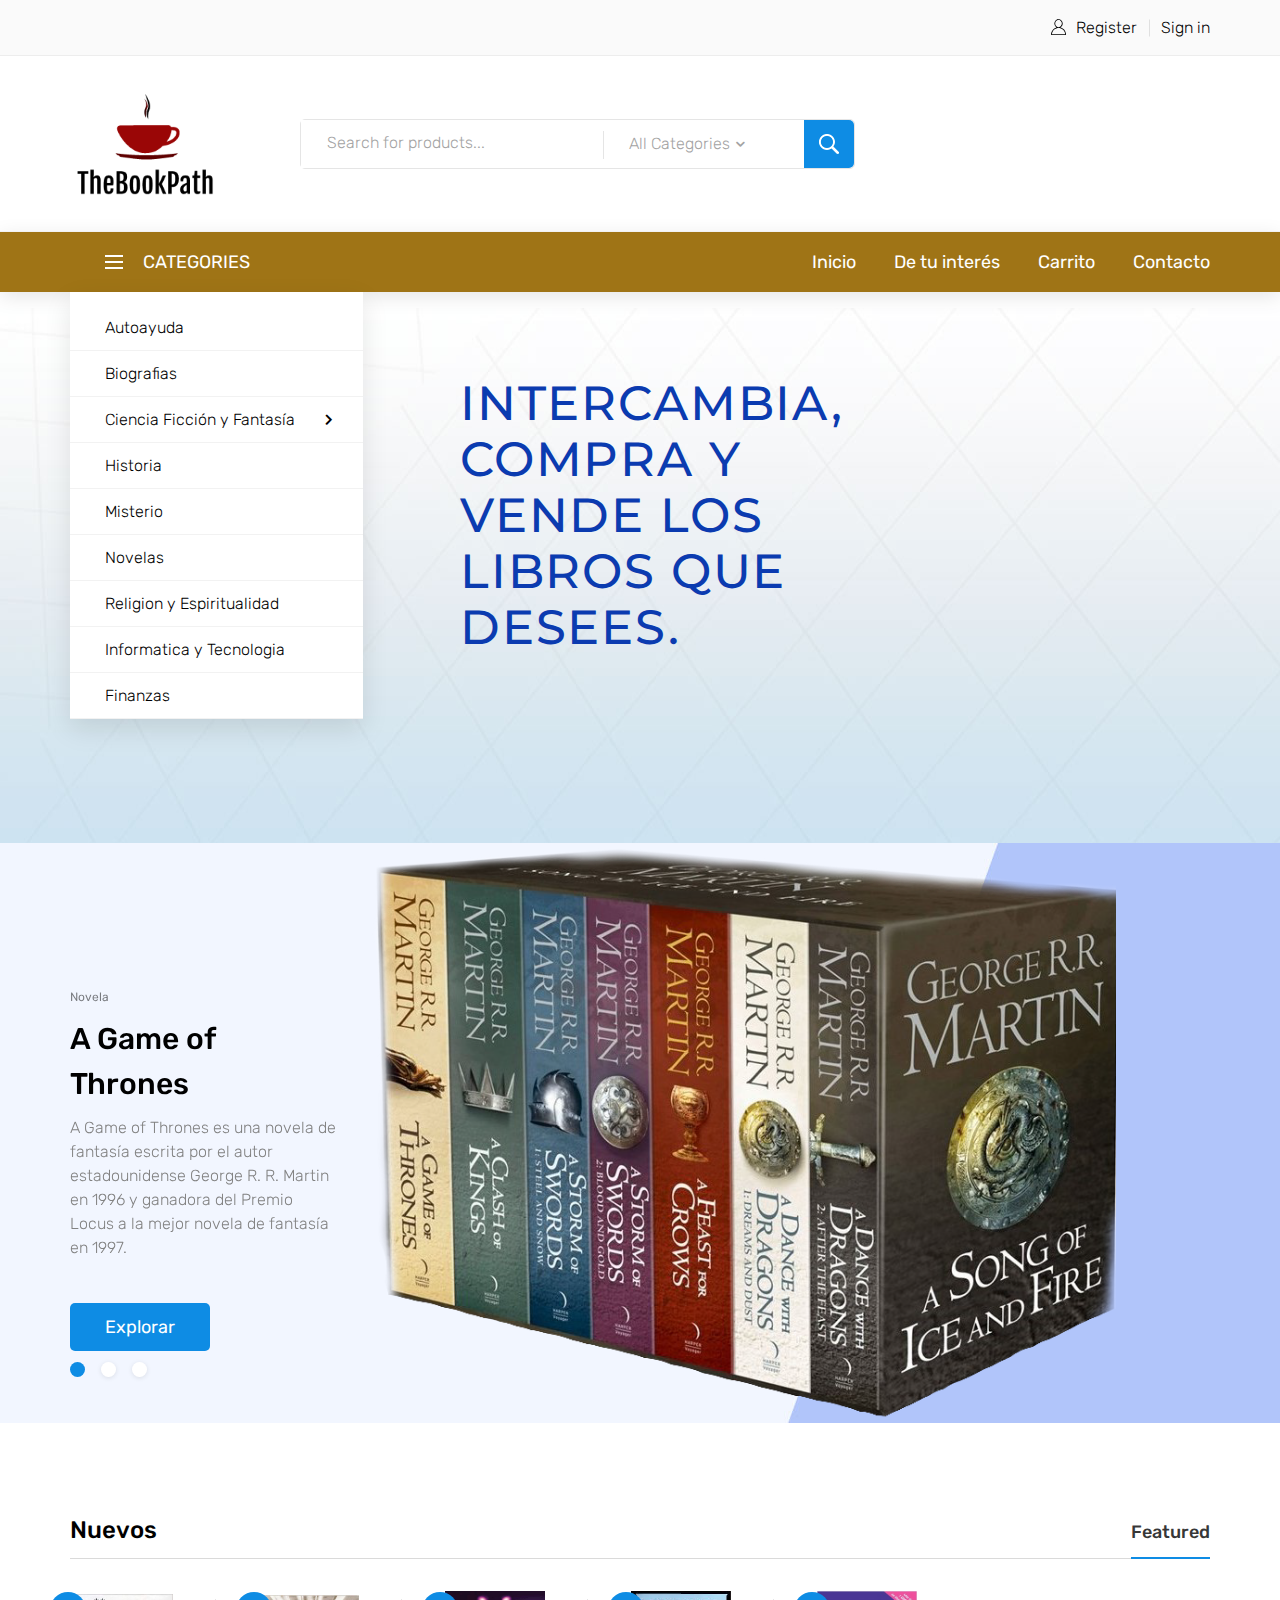
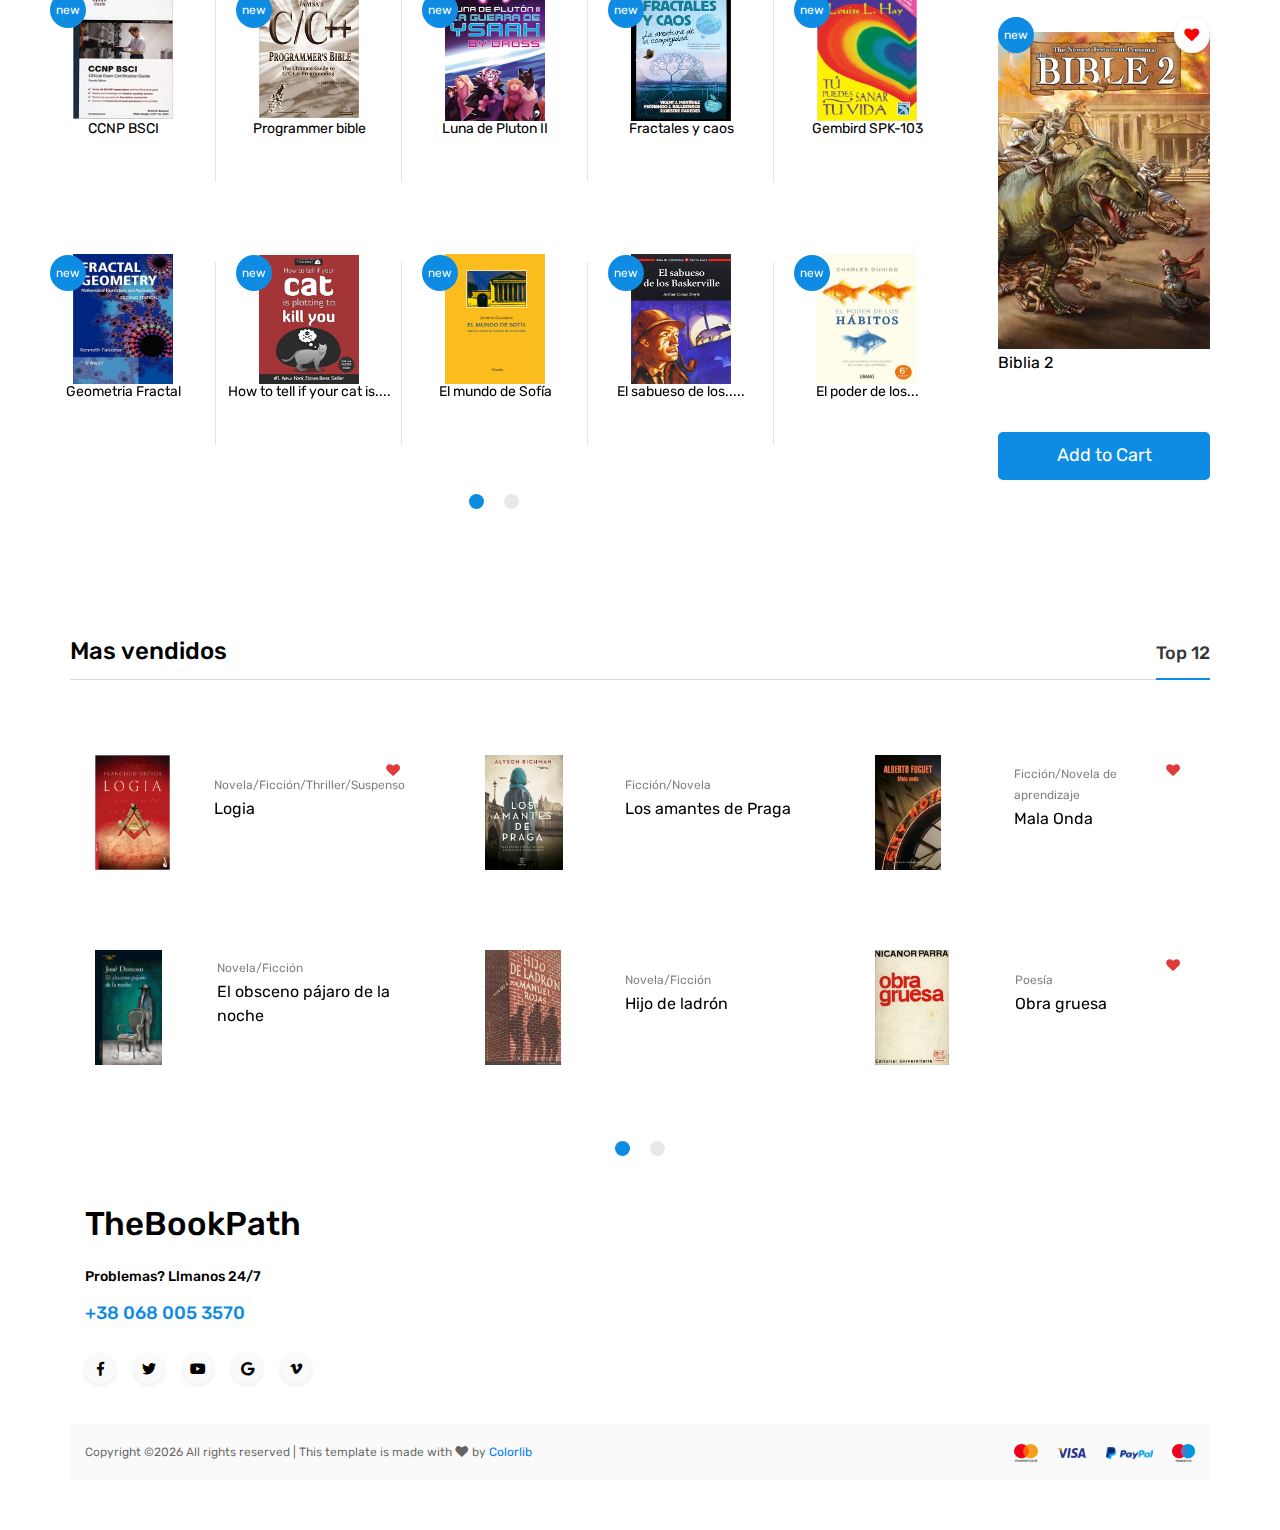
==== commit d90d3697: "7" ====
--- a/OneTech/OneTech/index.html
+++ b/OneTech/OneTech/index.html
@@ -130,12 +130,15 @@
 
 							<div class="main_nav_menu ml-auto">
 								<ul class="standard_dropdown main_nav_dropdown">
-									<li><a href="#">Inicio<i class="fas fa-chevron-down"></i></a></li>
+									<li><a href="index.html">Inicio<i class="fas fa-chevron-down"></i></a></li>
 									<li>
-										<a href="#">De tu interés<i class="fas fa-chevron-down"></i></a>
+										<a href="shop.html">De tu interés<i class="fas fa-chevron-down"></i></a>
 									</li>
 									<li>
-										<a href="#">Carrito<i class="fas fa-chevron-down"></i></a>
+										<a href="cart.html">Carrito<i class="fas fa-chevron-down"></i></a>
+									</li>
+									<li>
+										<a href="contact.html">Contacto<i class="fas fa-chevron-down"></i></a>
 									</li>
 
 								</ul>
@@ -173,56 +176,16 @@
 								</form>
 							</div>
 							<ul class="page_menu_nav">
-								<li class="page_menu_item has-children">
-									<a href="#">Currency<i class="fa fa-angle-down"></i></a>
-									<ul class="page_menu_selection">
-										<li><a href="#">US Dollar<i class="fa fa-angle-down"></i></a></li>
-										<li><a href="#">EUR Euro<i class="fa fa-angle-down"></i></a></li>
-										<li><a href="#">GBP British Pound<i class="fa fa-angle-down"></i></a></li>
-										<li><a href="#">JPY Japanese Yen<i class="fa fa-angle-down"></i></a></li>
-									</ul>
+								<li class="page_menu_item">
+									<a href="index.html">Inicio<i class="fa fa-angle-down"></i></a>
 								</li>
 								<li class="page_menu_item">
-									<a href="#">Home<i class="fa fa-angle-down"></i></a>
+									<a href="shop.html">De tu interés<i class="fa fa-angle-down"></i></a>
 								</li>
-								<li class="page_menu_item has-children">
-									<a href="#">Super Deals<i class="fa fa-angle-down"></i></a>
-									<ul class="page_menu_selection">
-										<li><a href="#">Super Deals<i class="fa fa-angle-down"></i></a></li>
-										<li class="page_menu_item has-children">
-											<a href="#">Menu Item<i class="fa fa-angle-down"></i></a>
-											<ul class="page_menu_selection">
-												<li><a href="#">Menu Item<i class="fa fa-angle-down"></i></a></li>
-												<li><a href="#">Menu Item<i class="fa fa-angle-down"></i></a></li>
-												<li><a href="#">Menu Item<i class="fa fa-angle-down"></i></a></li>
-												<li><a href="#">Menu Item<i class="fa fa-angle-down"></i></a></li>
-											</ul>
-										</li>
-										<li><a href="#">Menu Item<i class="fa fa-angle-down"></i></a></li>
-										<li><a href="#">Menu Item<i class="fa fa-angle-down"></i></a></li>
-										<li><a href="#">Menu Item<i class="fa fa-angle-down"></i></a></li>
-									</ul>
+								<li class="page_menu_item">
+									<a href="cart.html">Carrito<i class="fa fa-angle-down"></i></a>
 								</li>
-								<li class="page_menu_item has-children">
-									<a href="#">Featured Brands<i class="fa fa-angle-down"></i></a>
-									<ul class="page_menu_selection">
-										<li><a href="#">Featured Brands<i class="fa fa-angle-down"></i></a></li>
-										<li><a href="#">Menu Item<i class="fa fa-angle-down"></i></a></li>
-										<li><a href="#">Menu Item<i class="fa fa-angle-down"></i></a></li>
-										<li><a href="#">Menu Item<i class="fa fa-angle-down"></i></a></li>
-									</ul>
-								</li>
-								<li class="page_menu_item has-children">
-									<a href="#">Trending Styles<i class="fa fa-angle-down"></i></a>
-									<ul class="page_menu_selection">
-										<li><a href="#">Trending Styles<i class="fa fa-angle-down"></i></a></li>
-										<li><a href="#">Menu Item<i class="fa fa-angle-down"></i></a></li>
-										<li><a href="#">Menu Item<i class="fa fa-angle-down"></i></a></li>
-										<li><a href="#">Menu Item<i class="fa fa-angle-down"></i></a></li>
-									</ul>
-								</li>
-								<li class="page_menu_item"><a href="blog.html">blog<i class="fa fa-angle-down"></i></a></li>
-								<li class="page_menu_item"><a href="contact.html">contact<i class="fa fa-angle-down"></i></a></li>
+								<li class="page_menu_item"><a href="contact.html">contacto<i class="fa fa-angle-down"></i></a></li>
 							</ul>
 							
 							<div class="menu_contact">
